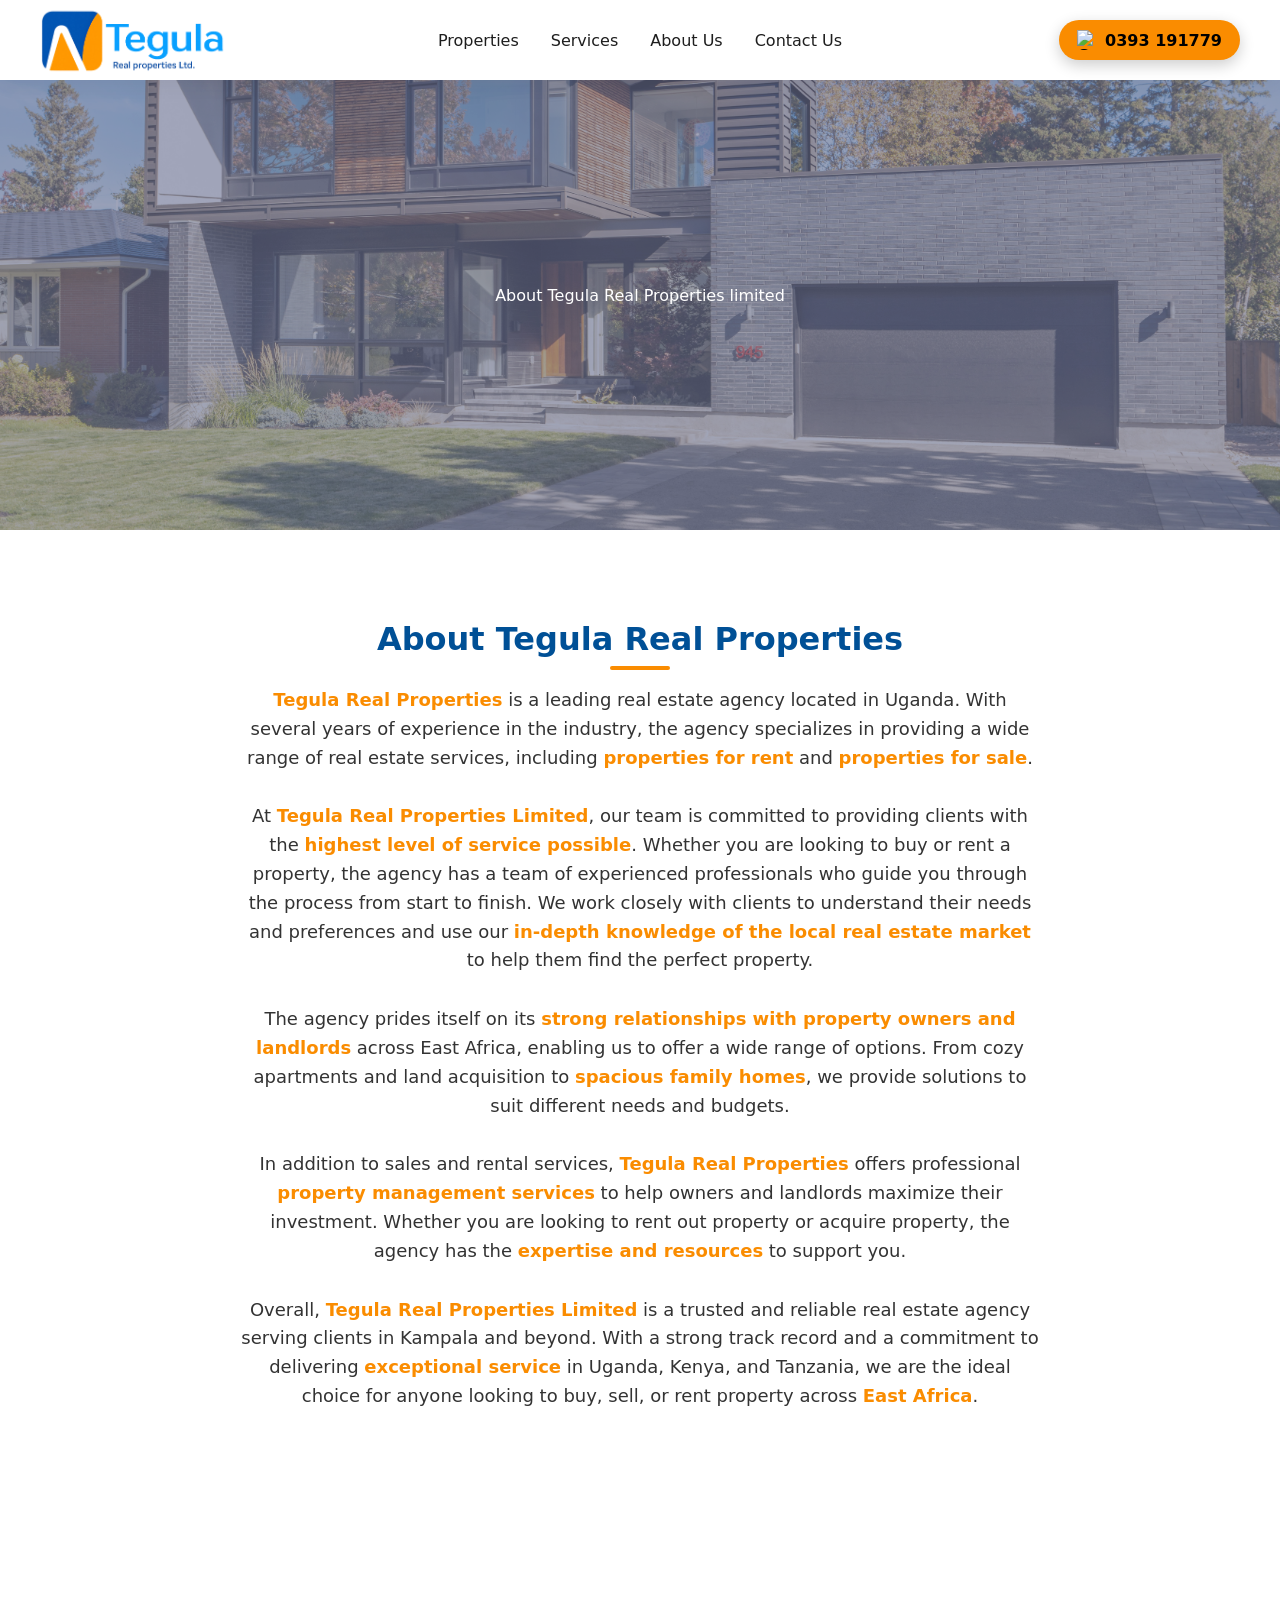
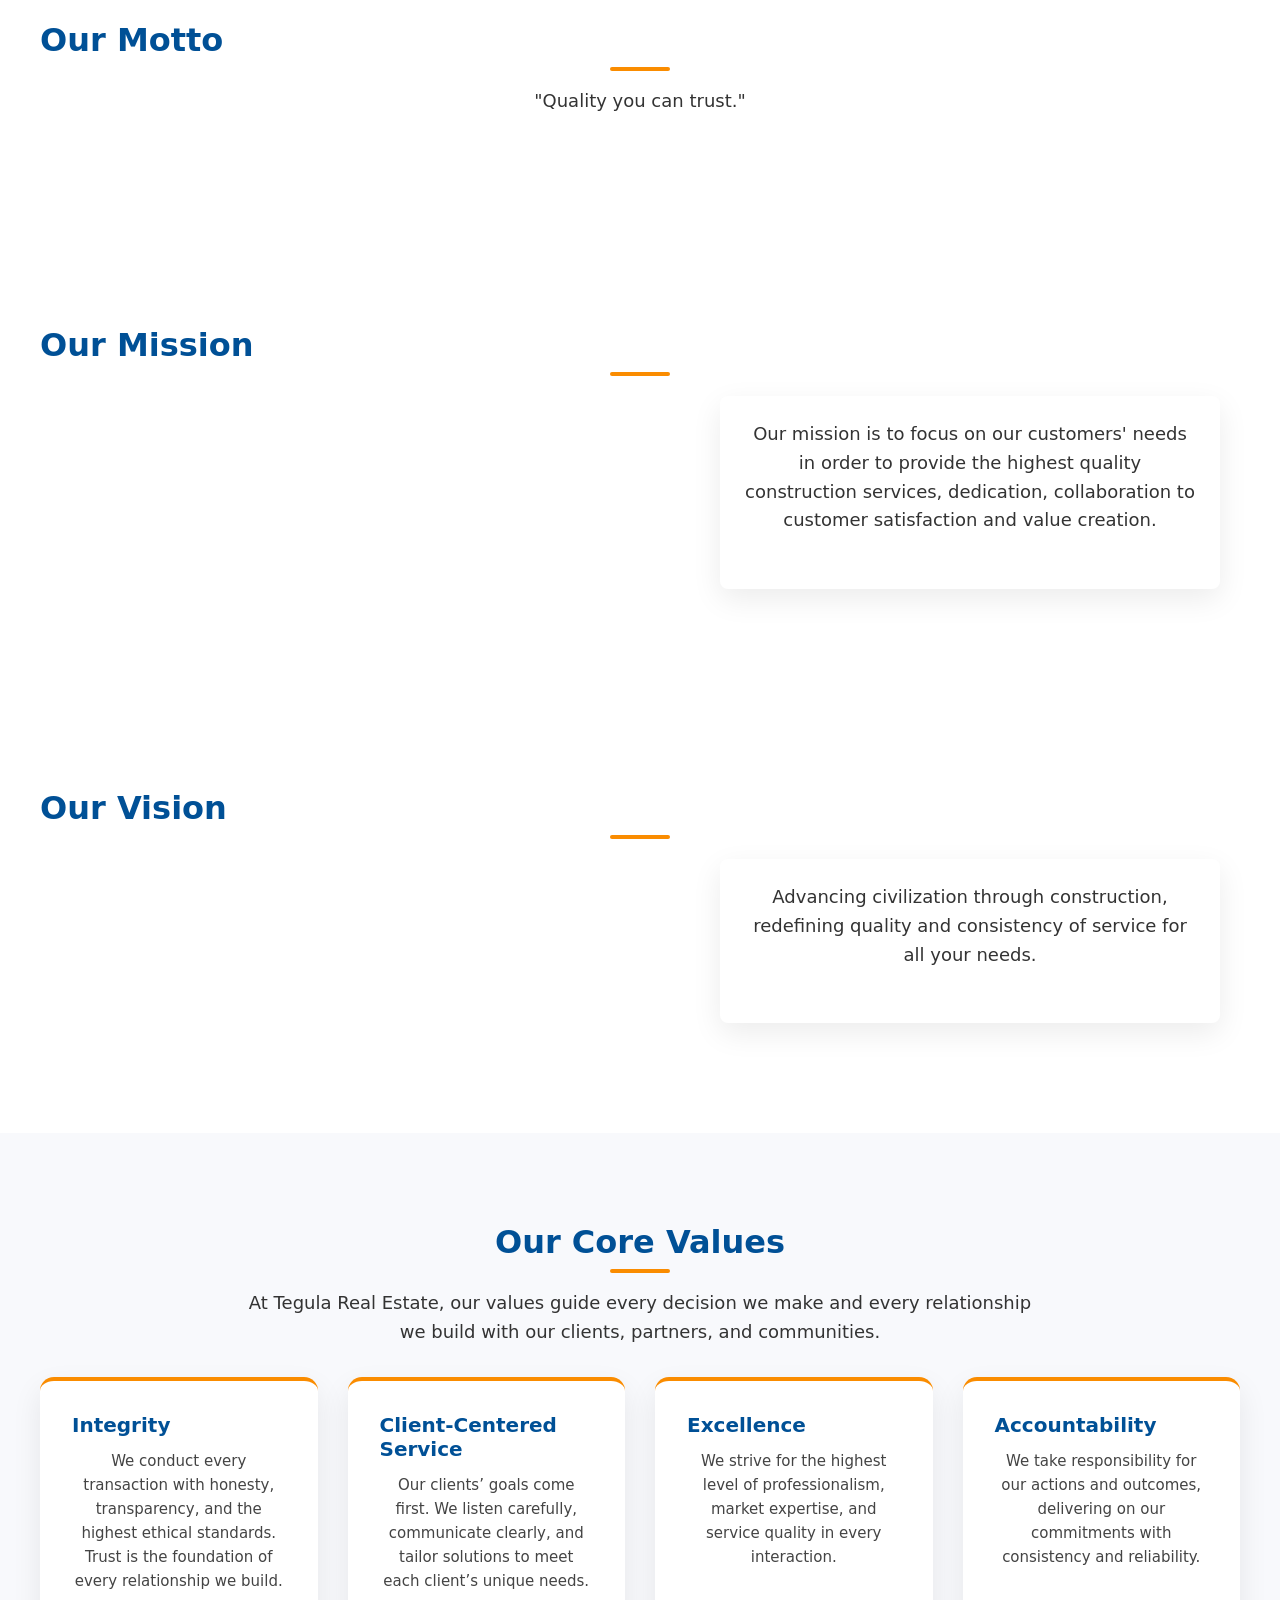
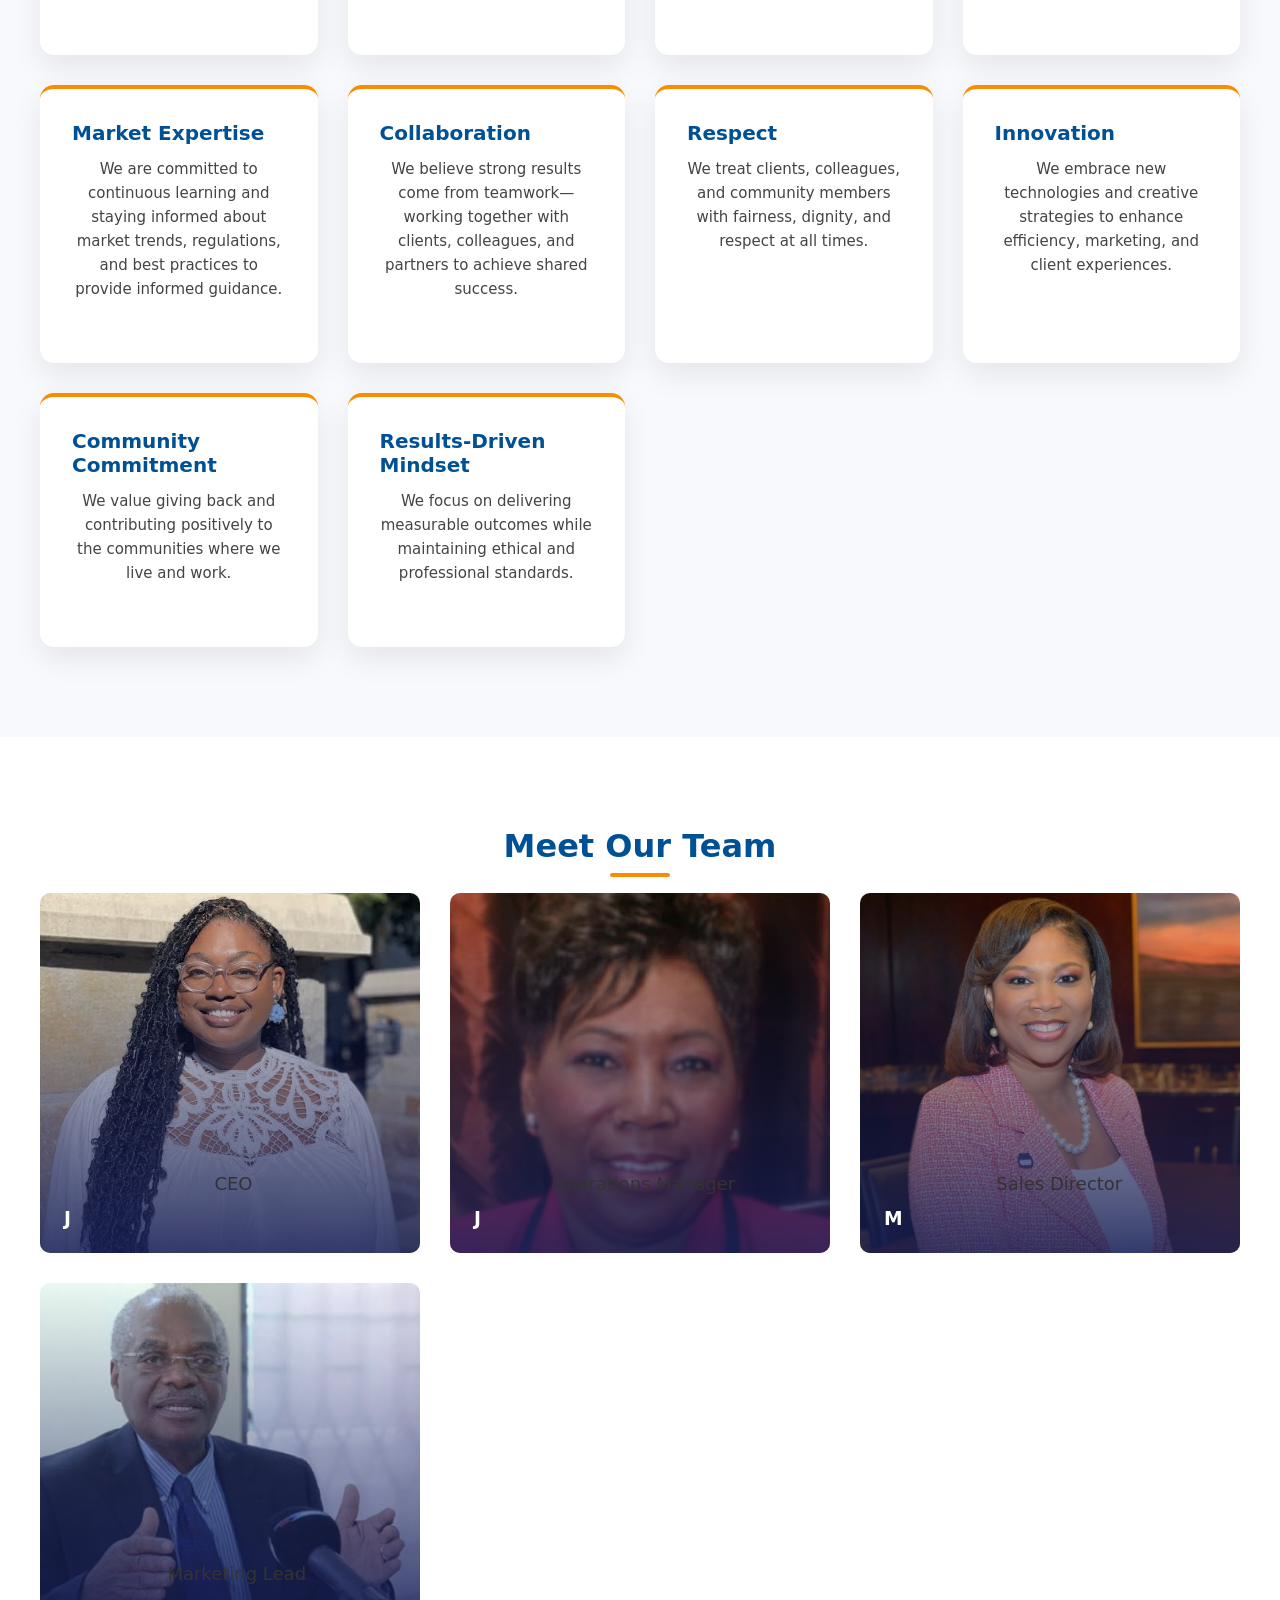
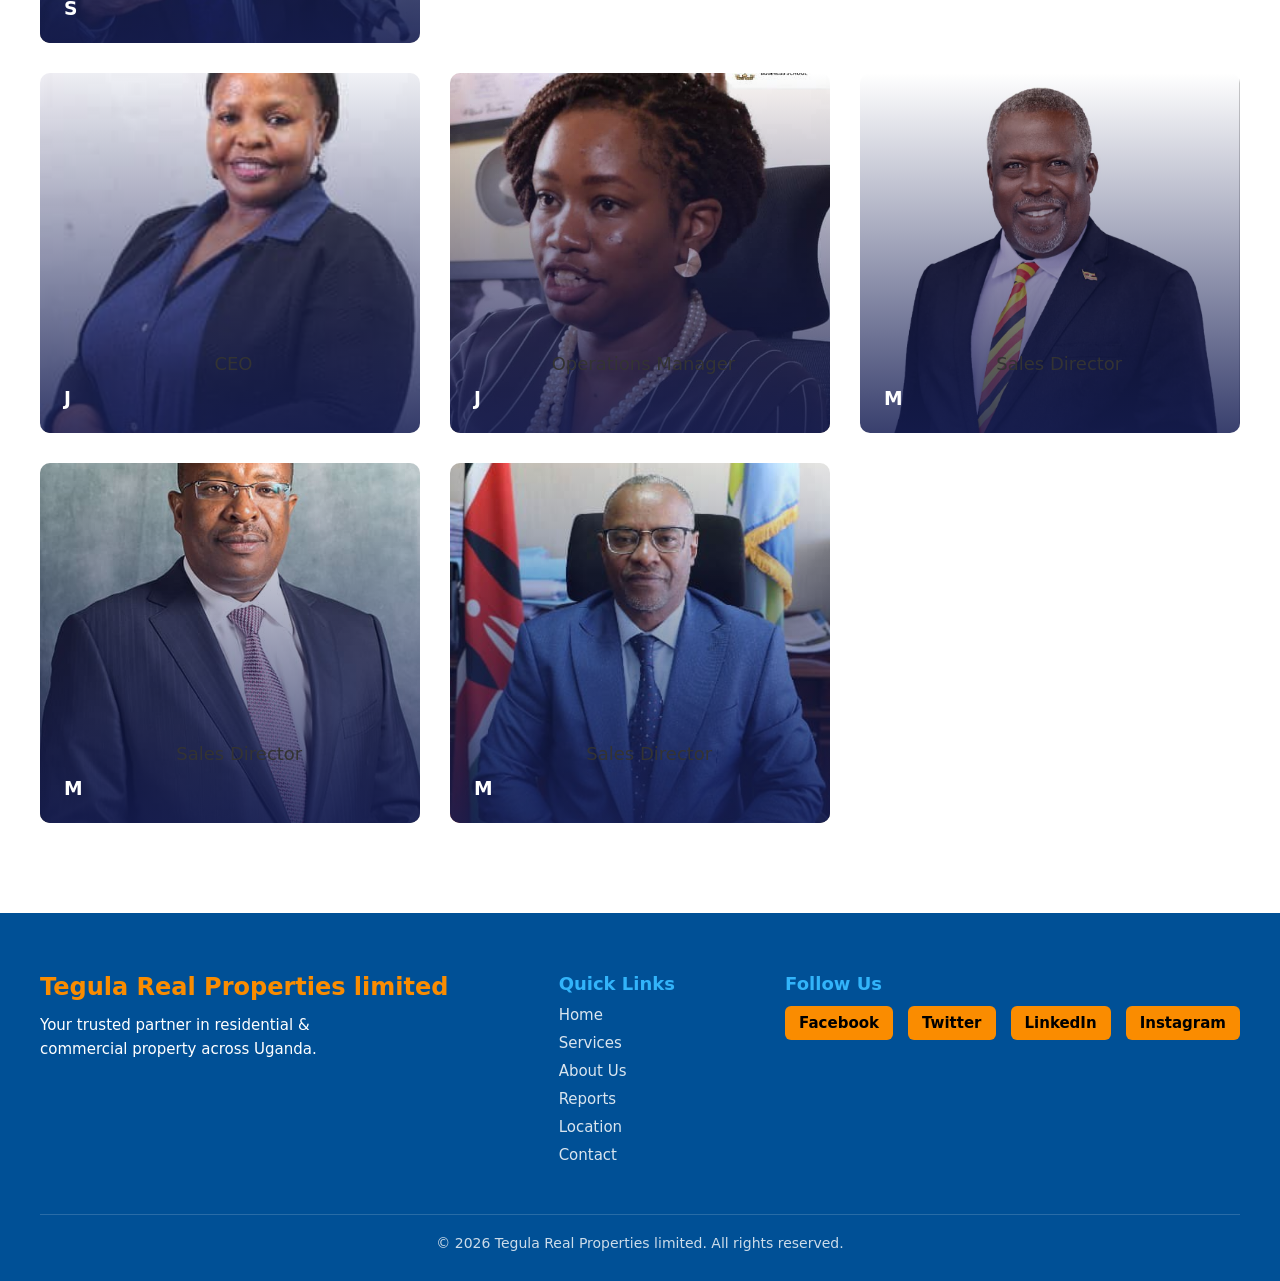
==== about.html @ 2f0d34b4 "commit" ====
<!DOCTYPE html>
<html lang="en">
<head>
  <meta charset="UTF-8" />
  <meta name="viewport" content="width=device-width, initial-scale=1.0" />
  <title>About Us -  Tegula Real Properties limited</title>
  <link rel="stylesheet" href="css/style.css" />
</head>
<body>
  <!-- Header -->
  <header class="header">
   <div class="nav">
  <div class="logo">
  <a href="/">
    <img src="images/logo (1).png" alt="Tegula Real Estate Logo">
  </a>
</div>

  <ul class="menu" id="menu">
    <li class="has-mega">
      <a href="#">Properties</a>
      <div class="mega">
        <div>
          <h4>Residential</h4>
          <a href="#">Buy Home</a>
          <a href="#">Rent Home</a>
          <a href="#">Land for Sales</a>
          <a href="#">New Developments</a>
        </div>
        <div>
          <h4>Commercial</h4>
          <a href="#">Offices</a>
          <a href="#">Retail</a>
          <a href="#">Industrial</a>
        </div>
      </div>
    </li>
    <li><a href="services.html">Services</a></li>
    <li><a href="about.html">About Us</a></li>
    <li><a href="contact.html">Contact Us</a></li>
  </ul>

  <!-- Contact Button -->
  <a href="#"  class="contact-btn">
    <img src="https://img.icons8.com/ios-filled/24/ffffff/phone.png" alt="Call Icon" />
   0393 191779
  </a>
  

  <!-- Hamburger for mobile -->
  <button class="hamburger" id="hamburger">
    <span></span><span></span><span></span>
  </button>
</div>


  </header>

  <!-- Hero Section -->
  

  <section class="hero about-hero">
  <div class="hero-content">
    <h1></h1>About  Tegula Real Properties limited</h1>
    <p>Your trusted partner in Residential & Commercial properties across Uganda.</p>
  </div>
</section>

<section class="section about-section">
  <div class="container">
    <h2 class="center">About Tegula Real Properties</h2>

    <p class="about-text">
      <span class="highlight">Tegula Real Properties</span> is a leading real
      estate agency located in Uganda. With several years of experience in the
      industry, the agency specializes in providing a wide range of real estate
      services, including <span class="highlight">properties for rent</span> and
      <span class="highlight">properties for sale</span>.
    </p>

    <p class="about-text">
      At <span class="highlight">Tegula Real Properties Limited</span>, our team is
      committed to providing clients with the
      <span class="highlight">highest level of service possible</span>. Whether
      you are looking to buy or rent a property, the agency has a team of
      experienced professionals who guide you through the process from start to
      finish. We work closely with clients to understand their needs and
      preferences and use our
      <span class="highlight">in-depth knowledge of the local real estate market</span>
      to help them find the perfect property.
    </p>

    <p class="about-text">
      The agency prides itself on its
      <span class="highlight">strong relationships with property owners and landlords</span>
      across East Africa, enabling us to offer a wide range of options. From
      cozy apartments and land acquisition to
      <span class="highlight">spacious family homes</span>, we provide solutions
      to suit different needs and budgets.
    </p>

    <p class="about-text">
      In addition to sales and rental services,
      <span class="highlight">Tegula Real Properties</span> offers professional
      <span class="highlight">property management services</span> to help owners
      and landlords maximize their investment. Whether you are looking to rent
      out property or acquire property, the agency has the
      <span class="highlight">expertise and resources</span> to support you.
    </p>

    <p class="about-text">
      Overall, <span class="highlight">Tegula Real Properties Limited</span> is a
      trusted and reliable real estate agency serving clients in Kampala and
      beyond. With a strong track record and a commitment to delivering
      <span class="highlight">exceptional service</span> in Uganda, Kenya, and
      Tanzania, we are the ideal choice for anyone looking to buy, sell, or rent
      property across <span class="highlight">East Africa</span>.
    </p>
  </div>
</section>


  <section class="section fade-slide">
  <h2>Our Motto</h2>
  <p>"Quality you can trust."</p>
</section>

<section class="section fade-slide">
  <h2>Our Mission</h2>
  <div class="card">
    <p>Our mission is to focus on our customers' needs in order to provide the highest quality construction
      services, dedication, collaboration to customer satisfaction and value creation.
    </p>
  </div>
</section>

<section class="section fade-slide">
  <h2>Our Vision</h2>
  <div class="card">
    <p>Advancing civilization through construction, redefining quality and consistency of service for all
      your needs.
    </p>
  </div>
</section>

<section class="section values-section">
  <div class="container">
    <h2 class="center">Our Core Values</h2>
    <p class="center values-intro">
      At Tegula Real Estate, our values guide every decision we make and every
      relationship we build with our clients, partners, and communities.
    </p>

    <div class="values-grid">
      <div class="value-card">
        <h3>Integrity</h3>
        <p>
          We conduct every transaction with honesty, transparency, and the
          highest ethical standards. Trust is the foundation of every
          relationship we build.
        </p>
      </div>

      <div class="value-card">
        <h3>Client-Centered Service</h3>
        <p>
          Our clients’ goals come first. We listen carefully, communicate
          clearly, and tailor solutions to meet each client’s unique needs.
        </p>
      </div>

      <div class="value-card">
        <h3>Excellence</h3>
        <p>
          We strive for the highest level of professionalism, market expertise,
          and service quality in every interaction.
        </p>
      </div>

      <div class="value-card">
        <h3>Accountability</h3>
        <p>
          We take responsibility for our actions and outcomes, delivering on our
          commitments with consistency and reliability.
        </p>
      </div>

      <div class="value-card">
        <h3>Market Expertise</h3>
        <p>
          We are committed to continuous learning and staying informed about
          market trends, regulations, and best practices to provide informed
          guidance.
        </p>
      </div>

      <div class="value-card">
        <h3>Collaboration</h3>
        <p>
          We believe strong results come from teamwork—working together with
          clients, colleagues, and partners to achieve shared success.
        </p>
      </div>

      <div class="value-card">
        <h3>Respect</h3>
        <p>
          We treat clients, colleagues, and community members with fairness,
          dignity, and respect at all times.
        </p>
      </div>

      <div class="value-card">
        <h3>Innovation</h3>
        <p>
          We embrace new technologies and creative strategies to enhance
          efficiency, marketing, and client experiences.
        </p>
      </div>

      <div class="value-card">
        <h3>Community Commitment</h3>
        <p>
          We value giving back and contributing positively to the communities
          where we live and work.
        </p>
      </div>

      <div class="value-card">
        <h3>Results-Driven Mindset</h3>
        <p>
          We focus on delivering measurable outcomes while maintaining ethical
          and professional standards.
        </p>
      </div>
    </div>
  </div>
</section>



  <!-- Team Gallery -->
  <section class="section reveal">
    <h2 class="center">Meet Our Team</h2>
    <div class="tiles">
      <div class="tile">
        <img src="images/1000095592.jpg" alt="John Doe">
        <div class="overlay"><h3>J</h3><p>CEO</p></div>
      </div>
      <div class="tile">
        <img src="images/1000095596.jpg" alt="Jane Smith">
        <div class="overlay"><h3>J</h3><p>Operations Manager</p></div>
      </div>
      <div class="tile">
    <img src="images/1000095600.jpg" alt="Jane Smith">
        <div class="overlay"><h3>M</h3><p>Sales Director</p></div>
      </div>
      <div class="tile">
        <img src="images/1000095605.jpg" alt="S">
        <div class="overlay"><h3>S</h3><p>Marketing Lead</p></div>
      </div>
    </div>
   
    <div class="tiles" style="margin-top: 30px;">
      <div class="tile">
        <img src="images/1000095607.jpg" alt="John Doe">
        <div class="overlay"><h3>J</h3><p>CEO</p></div>
      </div>
      <div class="tile">
        <img src="images/1000095613.jpg" alt="Jane Smith">
        <div class="overlay"><h3>J</h3><p>Operations Manager</p></div>
      </div>
      <div class="tile">
    <img src="images/1000095616.jpg" alt="Jane Smith">
        <div class="overlay"><h3>M</h3><p>Sales Director</p></div>
      </div>
      <div class="tile">
        <img src="images/1000095631.jpg" alt="S">
        <div class="overlay"><h3>M</h3><p>Sales Director</p></div>
      </div>
      <div class="tile">
        <img src="images/1000095602.jpg" alt="S">
        <div class="overlay"><h3>M</h3><p>Sales Director</p></div>
      </div>
    </div> 

  </section>

   
    
  


  <!-- Footer -->
  <!-- Footer -->
  <footer id="contact">
  <div class="footer-container">
    <!-- About / Company Info -->
    <div class="footer-about">
      <h3> Tegula Real Properties limited</h3>
      <p>Your trusted partner in residential & commercial property across Uganda.</p>
    </div>

    <!-- Quick Links -->
    <div class="footer-links">
      <h4>Quick Links</h4>
      <ul>
        <li><a href="#hero">Home</a></li>
        <li><a href="#services">Services</a></li>
        <li><a href="#about">About Us</a></li>
        <li><a href="#reports">Reports</a></li>
        <li><a href="#location">Location</a></li>
        <li><a href="#contact">Contact</a></li>
      </ul>
    </div>

    <!-- Social Media -->
    <div class="footer-social">
      <h4>Follow Us</h4>
      <div class="social-icons">
        <a href="#" target="_blank">Facebook</a>
        <a href="#" target="_blank">Twitter</a>
        <a href="#" target="_blank">LinkedIn</a>
        <a href="#" target="_blank">Instagram</a>
      </div>
    </div>
  </div>

  <div class="footer-bottom">
    <p>© 2026  Tegula Real Properties limited. All rights reserved.</p>
  </div>
</footer>
<script src="js/script.js"></script>
<script src="js/js.js"></script>
</body>
</html>
---- css/style.css ----
:root{
  --primary:#005096;
  --accent:#FA8C00;
  --light:#ffffff;
  --muted:#eef6fd;
  --text:#1e1e1e;
  --sky:#32B4FA;
}

*{margin:0;padding:0;box-sizing:border-box}
body{
  font-family:Poppins,system-ui,sans-serif;
  color:var(--text);
  background:#fff;
}
a{text-decoration:none;color:inherit}
img{display:block;max-width:100%}

.container{max-width:1200px;margin:auto}

h2{
  color: #FA8C00;
}

/* Top Bar */
.top-bar{
  background:var(--primary);
  color:#fff;
  font-size:13px
}
.top-bar .container{
  display:flex;justify-content:flex-end;gap:20px;padding:8px 40px
}

/* Header */
.header{
  position:sticky;top:0;background:#fff;z-index:50;
  box-shadow:0 4px 20px rgba(0,0,0,.05)
}


/* Header Navigation */
.nav {
  height: 80px;                 /* ← CONTROL NAV HEIGHT HERE */
  display: flex;
  align-items: center;
  justify-content: space-between;
  padding: 0 40px;   
}

.logo,
.logo a,
.logo img {
  margin: 0;
  padding: 0;
  line-height: 0;
}

.logo {
  height: 100%;
  display: flex;
  align-items: center;
}

.logo img {
  max-height: 70px;             /* MUST be smaller than nav height */
  width: auto;
  object-fit: contain;
  display: block;
}



/* Center the menu items */
.menu {
  position: absolute;
  left: 50%;
  transform: translateX(-50%);
  display: flex;
  gap: 28px;
  list-style: none;
}

/* Menu Hover Effect */
.menu li a {
  position: relative;
  transition: color 0.3s ease;
}

.menu li a:hover {
  color: var(--accent); /* Orange color #F16D34 */
}

.menu li a::after {
  content: "";
  position: absolute;
  left: 0;
  bottom: -4px; /* slightly below the text */
  width: 0;
  height: 3px;
  background: var(--accent);
  transition: width 0.3s ease;
}

.menu li a:hover::after {
  width: 100%;
}


/* About Us Hero */
.hero.about-hero {
  height:50vh; /* smaller height */
  display:flex;
  align-items:center;
  justify-content:center;
  position:relative;
  text-align:center;
  color:#fff;
  padding:0 20px;
}

.hero.about-hero::before {
  content:"";
  position:absolute; inset:0;
  background:url('/images/hero2.jpg') center/cover no-repeat;
  opacity:0.6; /* lighter overlay */
}

.hero.about-hero::after {
  content:"";
  position:absolute; inset:0;
  background:rgba(22,30,84,0.4); /* subtle overlay using your primary color */
}

.hero.about-hero .hero-content {
  position:relative;
  z-index:2;
}

.about-hero ~ .section {
  opacity:1 !important;
  transform:none !important;
}

.tiles .tile .overlay {
  background: linear-gradient(180deg, transparent, rgba(22,30,84,0.85));
}

/* Section Animations */
.fade-slide {
  opacity: 0;
  transform: translateY(40px);
  transition: all 1s ease-out;
}

.fade-slide.visible {
  opacity: 1;
  transform: translateY(0);
}

.section h2 {
  color: var(--primary);
  font-size: 32px;
  margin-bottom: 16px;
  position: relative;
}

.section h2::after {
  content: '';
  width: 60px;
  height: 4px;
  background: var(--accent);
  display: block;
  margin: 8px auto 0;
  border-radius: 2px;
}

.section p {
  font-size: 18px;
  line-height: 1.6;
  color: #333;
  max-width: 800px;
  margin: 0 auto 30px;
  text-align: center;
}

/* Cards for Mission / Vision */
.card {
  background: var(--light);
  padding: 24px;
  border-radius: 12px;
  box-shadow: 0 10px 30px rgba(0,0,0,.08);
  transition: all 0.3s ease;
  margin: 20px auto;
  max-width: 500px;
}

.card:hover {
  transform: translateY(-8px) scale(1.02);
  box-shadow: 0 15px 35px rgba(0,0,0,.12);
}

/* About Tegula Section */
#about-tegula p {
  font-size: 18px;
  line-height: 1.8;
  color: #333;
  max-width: 900px;
  margin: 0 auto;
  text-align: center;
}
#about-tegula h2 {
  color: var(--primary);
  font-size: 34px;
  margin-bottom: 20px;
  position: relative;
}
#about-tegula h2::after {
  content: '';
  width: 80px;
  height: 4px;
  background: var(--accent);
  display: block;
  margin: 10px auto 0;
  border-radius: 2px;
}
.about-text {
  max-width: 900px;
  margin: 0 auto 24px;
  font-size: 16px;
  line-height: 1.8;
  color: #333;
}

.highlight {
  color: var(--accent); /* #F16D34 */
  font-weight: 600;
}



/* Scroll reveal for JS */
@media (prefers-reduced-motion: no-preference) {
  .fade-slide { will-change: opacity, transform; }
}




/* Contact Button */
.contact-btn {
  display: flex;
  align-items: center;
  gap: 8px;
  background: var(--accent);
  color: #000;
  font-weight: 600;
  padding: 10px 18px;
  border-radius: 30px;
  text-decoration: none;
  box-shadow: 0 5px 15px rgba(0,0,0,.2);
  transition: transform .3s, box-shadow .3s;
}

.contact-btn img {
  width: 20px;
  height: 20px;
}

.contact-btn:hover {
  transform: translateY(-2px);
  box-shadow: 0 8px 20px rgba(0,0,0,.3);
}

/* Desktop alignment */
.nav {
  display: flex;
  align-items: center;
  justify-content: space-between;
  position: relative;
}

/* Keep menu centered */
.menu {
  position: absolute;
  left: 50%;
  transform: translateX(-50%);
  display: flex;
  gap: 28px;
  list-style: none;
}

/* Mobile adjustments */
@media(max-width:900px){
  .contact-btn {
    display: none; /* hide on mobile if necessary */
  }
}

/* Floating WhatsApp Button */
.whatsapp-float {
  position: fixed;
  bottom: 20px;
  right: 20px;
  width: 60px;
  height: 60px;
  background: #25D366; /* WhatsApp green */
  border-radius: 50%;
  display: flex;
  align-items: center;
  justify-content: center;
  box-shadow: 0 8px 20px rgba(0,0,0,0.3);
  z-index: 999;
  transition: transform 0.3s, box-shadow 0.3s;
}

.whatsapp-float img {
  width: 32px;
  height: 32px;
}

.whatsapp-float:hover {
  transform: translateY(-3px);
  box-shadow: 0 12px 25px rgba(0,0,0,0.4);
}

/* ================= CONTACT PAGE STYLES ================= */

/* Office Card */
.service-card {
  background: #fff;
  padding: 32px 28px;
  border-radius: 18px;
  box-shadow: 0 12px 30px rgba(0,0,0,0.08);
  transition: transform .3s ease, box-shadow .3s ease;
}

.service-card:hover {
  transform: translateY(-6px);
  box-shadow: 0 18px 40px rgba(0,0,0,0.12);
}

.service-card h3 {
  color: var(--primary);
  font-size: 22px;
  margin-bottom: 16px;
}

.service-card p {
  font-size: 15px;
  line-height: 1.7;
  color: #444;
}

.service-card p strong {
  color: var(--primary);
}

/* Contact Form */
.contact-form {
  margin-top: 10px;
}

.contact-form input,
.contact-form textarea {
  width: 100%;
  padding: 14px 16px;
  border-radius: 12px;
  border: 1px solid #ddd;
  font-family: inherit;
  font-size: 14px;
  outline: none;
  transition: border .25s ease, box-shadow .25s ease;
}

.contact-form input:focus,
.contact-form textarea:focus {
  border-color: var(--accent);
  box-shadow: 0 0 0 3px rgba(241,109,52,0.15);
}

.contact-form textarea {
  resize: vertical;
}

.contact-form button {
  background: linear-gradient(135deg, var(--accent), #ff8b5c);
  color: #000;
  border: none;
  padding: 14px 36px;
  border-radius: 40px;
  font-weight: 600;
  letter-spacing: .4px;
  cursor: pointer;
  transition: transform .25s ease, box-shadow .25s ease;
}

.contact-form button:hover {
  transform: translateY(-2px);
  box-shadow: 0 12px 25px rgba(0,0,0,.18);
}

/* VALUES SECTION */
/* VALUES SECTION */
.values-section {
  background: #f8f9fc;
  width: 100%;
}

.values-intro {
  max-width: 800px;
  margin: 0 auto 50px;
  font-size: 16px;
  color: #555;
}

/* Grid */
.values-grid {
  display: grid;
  grid-template-columns: repeat(auto-fit, minmax(260px, 1fr));
  gap: 30px;
}

/* Cards */
.value-card {
  background: #ffffff;
  padding: 32px;
  border-radius: 14px;
  box-shadow: 0 12px 30px rgba(0, 0, 0, 0.08);
  border-top: 4px solid var(--accent);
  opacity: 1;
  visibility: visible;
}

.value-card h3 {
  color: var(--primary);
  margin-bottom: 12px;
  font-size: 20px;
}

.value-card p {
  color: #444;
  font-size: 15px;
  line-height: 1.6;
}

/* Hover effect (professional, subtle) */
.value-card:hover {
  transform: translateY(-6px);
  transition: 0.3s ease;
}


/* Responsive */
@media (max-width: 768px) {
  .grid-3 {
    grid-template-columns: 1fr;
  }

  .service-card[style*="grid-column"] {
    grid-column: auto !important;
  }
}

/* Active Menu Link */
.menu a.active {
  color: var(--accent);
}

.menu a.active::after {
  content: "";
  position: absolute;
  left: 0;
  bottom: -4px;
  width: 100%;
  height: 3px;
  background: var(--accent);
}




.logo{font-weight:700;font-size:22px;color:var(--primary)}

.menu{display:flex;gap:28px;list-style:none}
.menu li{position:relative}
.menu a{font-weight:500;padding:8px 2px;display:block}



/* Mega Menu */
.mega{
  position:absolute;left:0;top:100%;
  width:600px;background:var(--primary);color:#fff;
  padding:30px;display:grid;grid-template-columns:1fr 1fr;gap:30px;
  opacity:0;transform:translateY(10px);
  pointer-events:none;transition:.3s
}
.has-mega:hover .mega{
  opacity:1;transform:translateY(0);pointer-events:auto
}
.mega h4{margin-bottom:10px;color:var(--accent)}
.mega a{display:block;margin:6px 0;font-size:14px;color:#fff;opacity:.9}

/* Hero */
.hero-carousel {
  position: relative;
  height: 80vh;
  overflow: hidden;
}

.carousel-slides {
  position: relative;
  width: 100%;
  height: 100%;
}

.hero-slide {
  position: absolute;
  inset: 0;
  background-size: cover;
  background-position: center;
  opacity: 0;
  transform: scale(1.05);
  transition: opacity 1s ease, transform 1s ease;
  display: flex;
  justify-content: center;
  align-items: center;
}

.hero-slide.active {
  opacity: 1;
  transform: scale(1);
}

.hero-slide::after {
  content: "";
  position: absolute;
  inset: 0;
  background: linear-gradient(180deg, rgba(0,0,0,.35), rgba(0,0,0,.65));
}
/* Hero Text Animation */
.hero-content h1,
.hero-content p {
  opacity: 0;
  transform: translateY(40px);
  transition: all 1s ease;
}

/* When slide is active, show text */
.hero-slide.active .hero-content h1 {
  opacity: 1;
  transform: translateY(0);
  color: var(--accent); /* Accent color for headings */
}

.hero-slide.active .hero-content p {
  opacity: 1;
  transform: translateY(0);
  color: var(--sky); /* Sky color for paragraph */
}

/* Optionally add delay to paragraph for stagger effect */
.hero-slide.active .hero-content p {
  transition-delay: 0.3s;
}

/* Search box fade in with text */
.hero-slide.active .search-box {
  opacity: 1;
  transform: translateY(0);
  transition: all 1s ease 0.6s;
}

.search-box {
  opacity: 0;
  transform: translateY(20px);
}


.hero-controls {
  position: absolute;
  width: 100%;
  top: 50%;
  transform: translateY(-50%);
  display: flex;
  justify-content: space-between;
  padding: 0 40px;
  z-index: 10;
}

.hero-controls button {
  background: transparent;
  border: none;
  color: #000;
  font-size: 32px;
  padding: 10px 16px;
  border-radius: 50%;
  cursor: pointer;
  opacity: 0.8;
  transition: opacity 0.3s;
}

.hero-controls button:hover {
  opacity: 1;
}

@media (max-width: 900px) {
  .hero-content h1 { font-size: 34px; }
  .hero-content p { font-size: 16px; }
  .hero-controls { padding: 0 20px; }
}


/* Search */
.search-box{
  background:#fff;box-shadow:0 30px 60px rgba(0,0,0,.15);
  border-radius:6px;margin-top:30px;
  display:flex;overflow:hidden;max-width:720px;width:100%
}
.search-box input{
  flex:1;padding:16px;border:none;outline:none;font-size:15px
}
.search-box button{
  padding:0 28px;border:none;background:var(--accent);
  color:#000;font-weight:600;cursor:pointer
}

/* Sections */
.section{padding:90px 40px}
.muted{background:var(--muted)}
.center{text-align:center;margin-bottom:30px}

/* Call to Action Button */
.cta-container {
  text-align: center;
  margin-top: 40px;
}

.cta-button {
  display: inline-block;
  padding: 16px 36px;
  background: var(--accent); /* F16D34 */
  color: #000;
  font-weight: 600;
  font-size: 18px;
  border-radius: 30px;
  box-shadow: 0 10px 20px rgba(0,0,0,0.15);
  transition: all 0.3s ease;
  text-decoration: none;
}

.cta-button:hover {
  transform: translateY(-3px);
  box-shadow: 0 15px 25px rgba(0,0,0,0.2);
}


/* Tiles */
.tiles{
  display:grid;grid-template-columns:repeat(auto-fit,minmax(280px,1fr));
  gap:30px
}
.tile{position:relative;overflow:hidden;border-radius:10px;cursor:pointer}
.tile img{width:100%;height:360px;object-fit:cover;transition:.6s}
.tile:hover img{transform:scale(1.08)}
.tile .overlay{
  position:absolute;inset:0;
  background:linear-gradient(180deg,transparent,rgba(22,30,84,.85));
  display:flex;align-items:flex-end;padding:24px;color:#fff
}

/* Grids */
.grid-4,.grid-3{display:grid;gap:24px}
.grid-4{grid-template-columns:repeat(auto-fit,minmax(220px,1fr))}
.grid-3{grid-template-columns:repeat(auto-fit,minmax(260px,1fr))}

.service-card,.insight,.report{
  background:#fff;padding:30px;border-radius:10px;
  box-shadow:0 10px 30px rgba(0,0,0,.08);
  transition:.3s
}
.service-card:hover,.insight:hover,.report:hover{
  transform:translateY(-6px)
}

/* Carousel */
.carousel{overflow:hidden}
.track{display:flex;transition:transform .6s ease}
.card{
  min-width:320px;margin-right:20px;background:#fff;border-radius:8px;
  box-shadow:0 10px 30px rgba(0,0,0,.08);overflow:hidden
}
.card img{height:200px;width:100%;object-fit:cover}
.card .info{padding:16px}
.controls{
  display:flex;justify-content:center;gap:10px;margin-top:20px
}
.controls button{
  width:42px;height:42px;border-radius:50%;
  border:none;background:var(--primary);color:#fff;cursor:pointer
}

/* Footer */
/* Footer */
footer {
  background: var(--primary); /* #161E54 */
  color: #fff;
  padding: 60px 40px 30px;
  font-size: 15px;
}

.footer-container {
  display: flex;
  flex-wrap: wrap;
  justify-content: space-between;
  max-width: 1200px;
  margin: auto;
  gap: 30px;
}

.footer-about h3 {
  font-size: 24px;
  color: var(--accent); /* #F16D34 */
  margin-bottom: 12px;
}

.footer-about p {
  max-width: 320px;
  line-height: 1.6;
}

.footer-links h4,
.footer-social h4 {
  font-size: 18px;
  color: var(--sky); /* #77BEF0 */
  margin-bottom: 12px;
}

.footer-links ul {
  list-style: none;
  padding: 0;
}

.footer-links li {
  margin-bottom: 10px;
}

.footer-links a {
  color: #fff;
  opacity: 0.85;
  transition: all 0.3s ease;
}

.footer-links a:hover {
  color: var(--accent);
  opacity: 1;
}

.footer-social .social-icons {
  display: flex;
  gap: 15px;
}

.footer-social a {
  background: var(--accent);
  color: #000;
  padding: 8px 14px;
  border-radius: 6px;
  font-weight: 600;
  text-decoration: none;
  transition: all 0.3s ease;
}

.footer-social a:hover {
  background: var(--sky);
  color: #000;
}

.footer-bottom {
  text-align: center;
  margin-top: 40px;
  border-top: 1px solid rgba(255,255,255,0.2);
  padding-top: 20px;
  font-size: 14px;
  opacity: 0.8;
}


/* Testimonials */
.testimonial-carousel {
  overflow: hidden;
  margin-top: 40px;
}

.testimonial-track {
  display: flex;
  transition: transform 0.5s ease;
  gap: 20px;
}

.testimonial-card {
  min-width: 300px;
  max-width: 400px;
  background: var(--primary);
  color: #fff;
  border-radius: 12px;
  padding: 30px;
  box-shadow: 0 10px 25px rgba(0,0,0,.1);
  flex-shrink: 0;
  text-align: center;
  position: relative;
}

.testimonial-card h4 {
  margin-top: 15px;
  font-weight: 600;
  color: var(--accent);
}

.testimonial-controls {
  display: flex;
  justify-content: center;
  gap: 10px;
  margin-top: 20px;
}

.testimonial-controls button {
  width: 42px;
  height: 42px;
  border-radius: 50%;
  border: none;
  background: var(--primary);
  color: #fff;
  cursor: pointer;
  font-size: 18px;
}

@media(max-width:900px){
  .testimonial-card {min-width: 260px;}
}


/* Mobile Footer */
@media(max-width:900px){
  .footer-container {
    flex-direction: column;
    align-items: center;
    text-align: center;
  }

  .footer-about p {
    max-width: 100%;
  }

  .footer-links ul {
    display: inline-block;
    padding: 0;
  }

  .footer-social .social-icons {
    justify-content: center;
  }
}


/* Reveal */
.reveal{opacity:0;transform:translateY(40px);transition:1s}
.reveal.visible{opacity:1;transform:none}

/* Mobile */
.hamburger{
  display:none;background:none;border:none;flex-direction:column;gap:6px
}
.hamburger span{
  width:26px;height:3px;background:var(--primary)
}

@media(max-width:900px){
  .menu{
    position:fixed;top:0;right:-100%;
    width:260px;height:100vh;background:#fff;
    flex-direction:column;padding:80px 20px;gap:20px;
    transition:.4s;box-shadow:-10px 0 30px rgba(0,0,0,.1)
  }
  .menu.open{right:0}
  .hamburger{display:flex}
  .mega{
    position:static;width:100%;opacity:1;transform:none;
    pointer-events:auto;background:var(--muted);color:var(--primary)
  }
  .hero h1{font-size:34px}
  .nav{padding:14px 20px}
  .section{padding:60px 20px}
}
@media(max-width:900px){
  .menu {
    position: fixed; /* still slides from right */
    top: 0;
    right: -100%;
    width: 260px;
    height: 100vh;
    flex-direction: column;
    padding: 80px 20px;
    gap: 20px;
    transition: .4s;
    box-shadow: -10px 0 30px rgba(0,0,0,.1);
    transform: none; /* remove centering on mobile */
  }
}
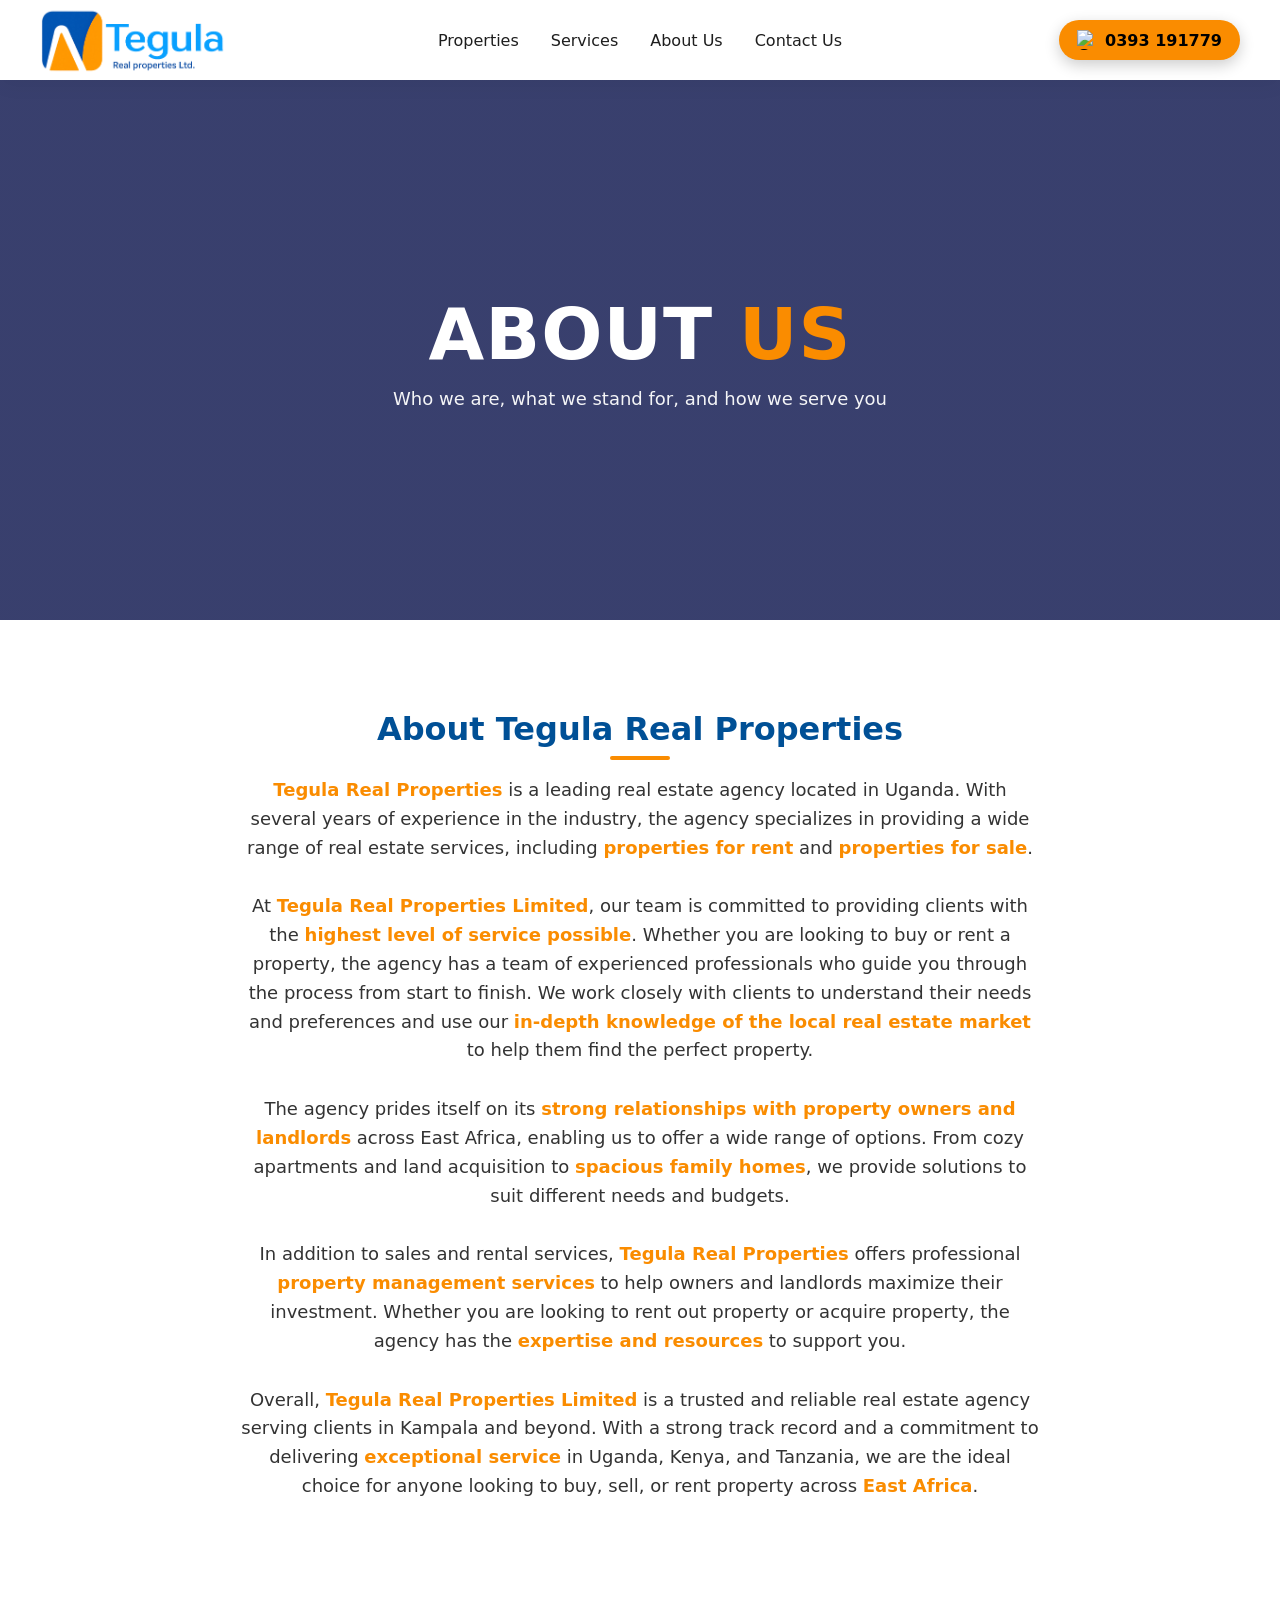
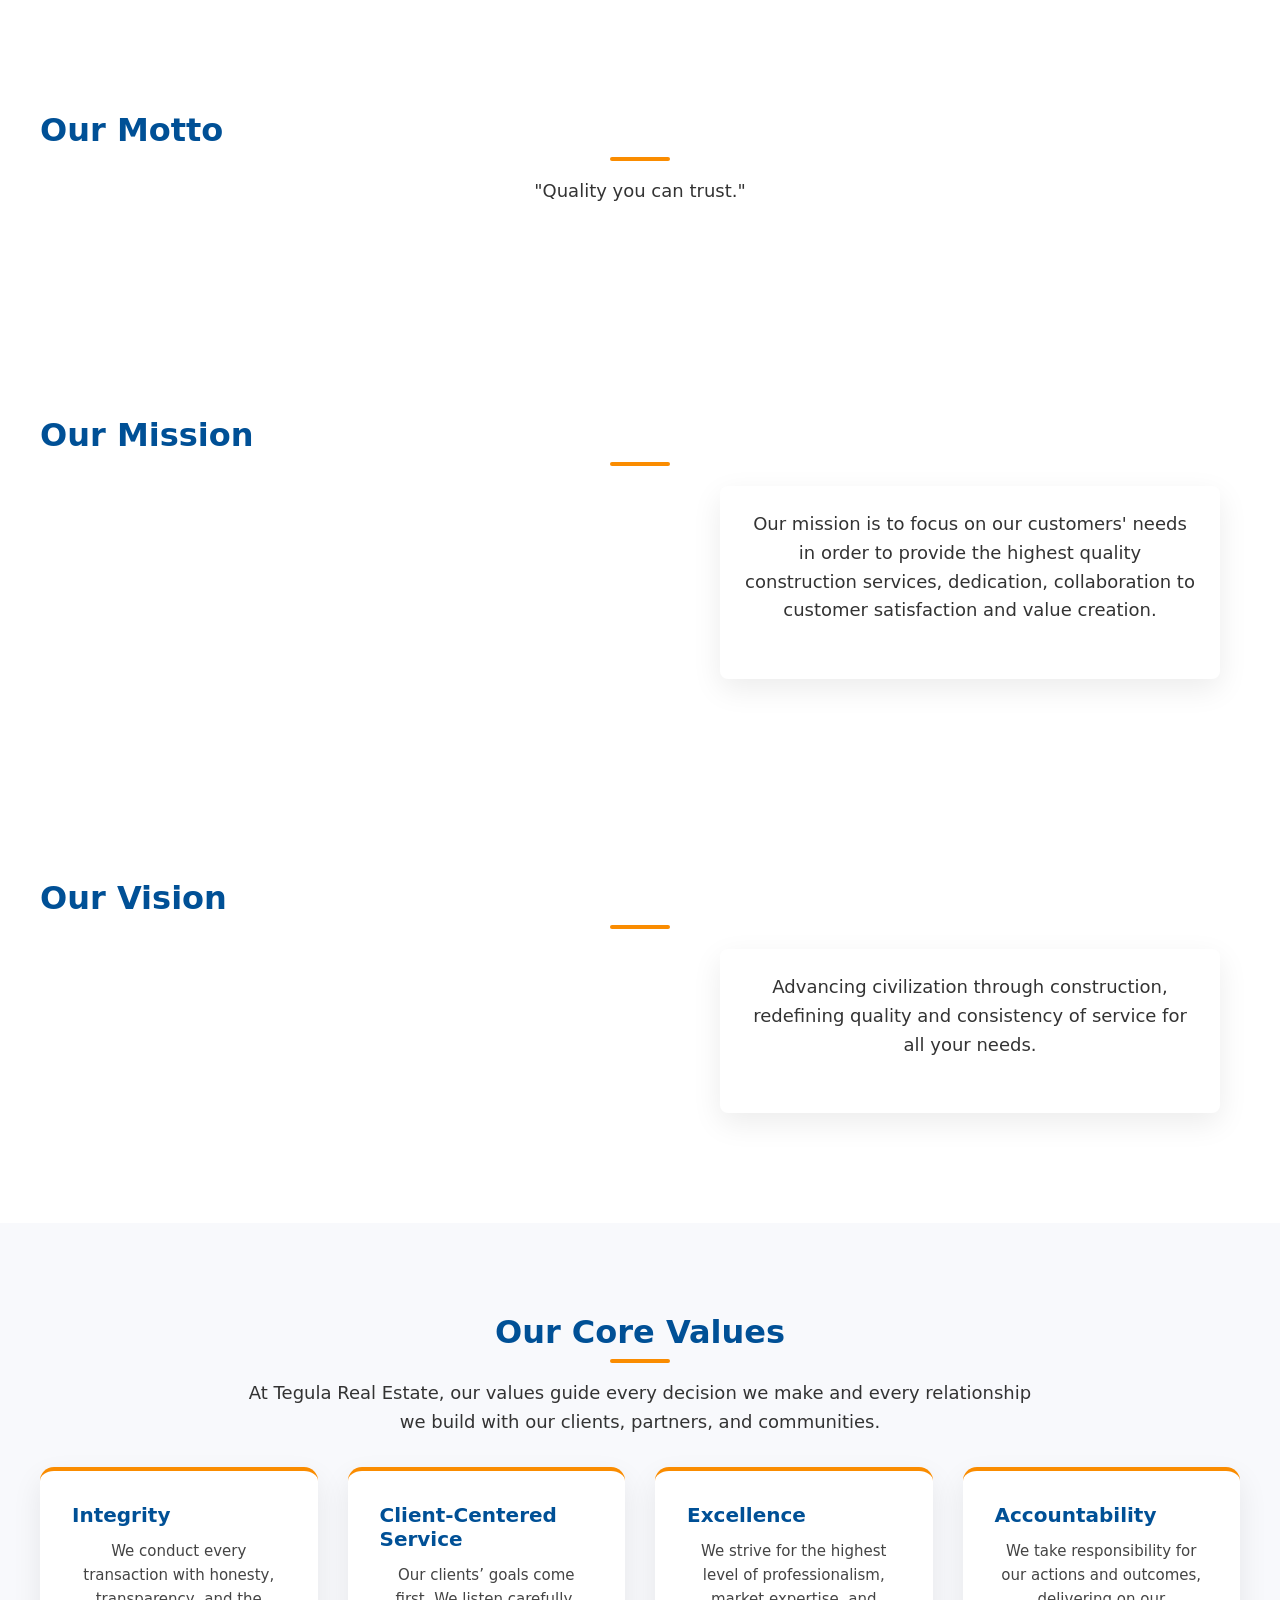
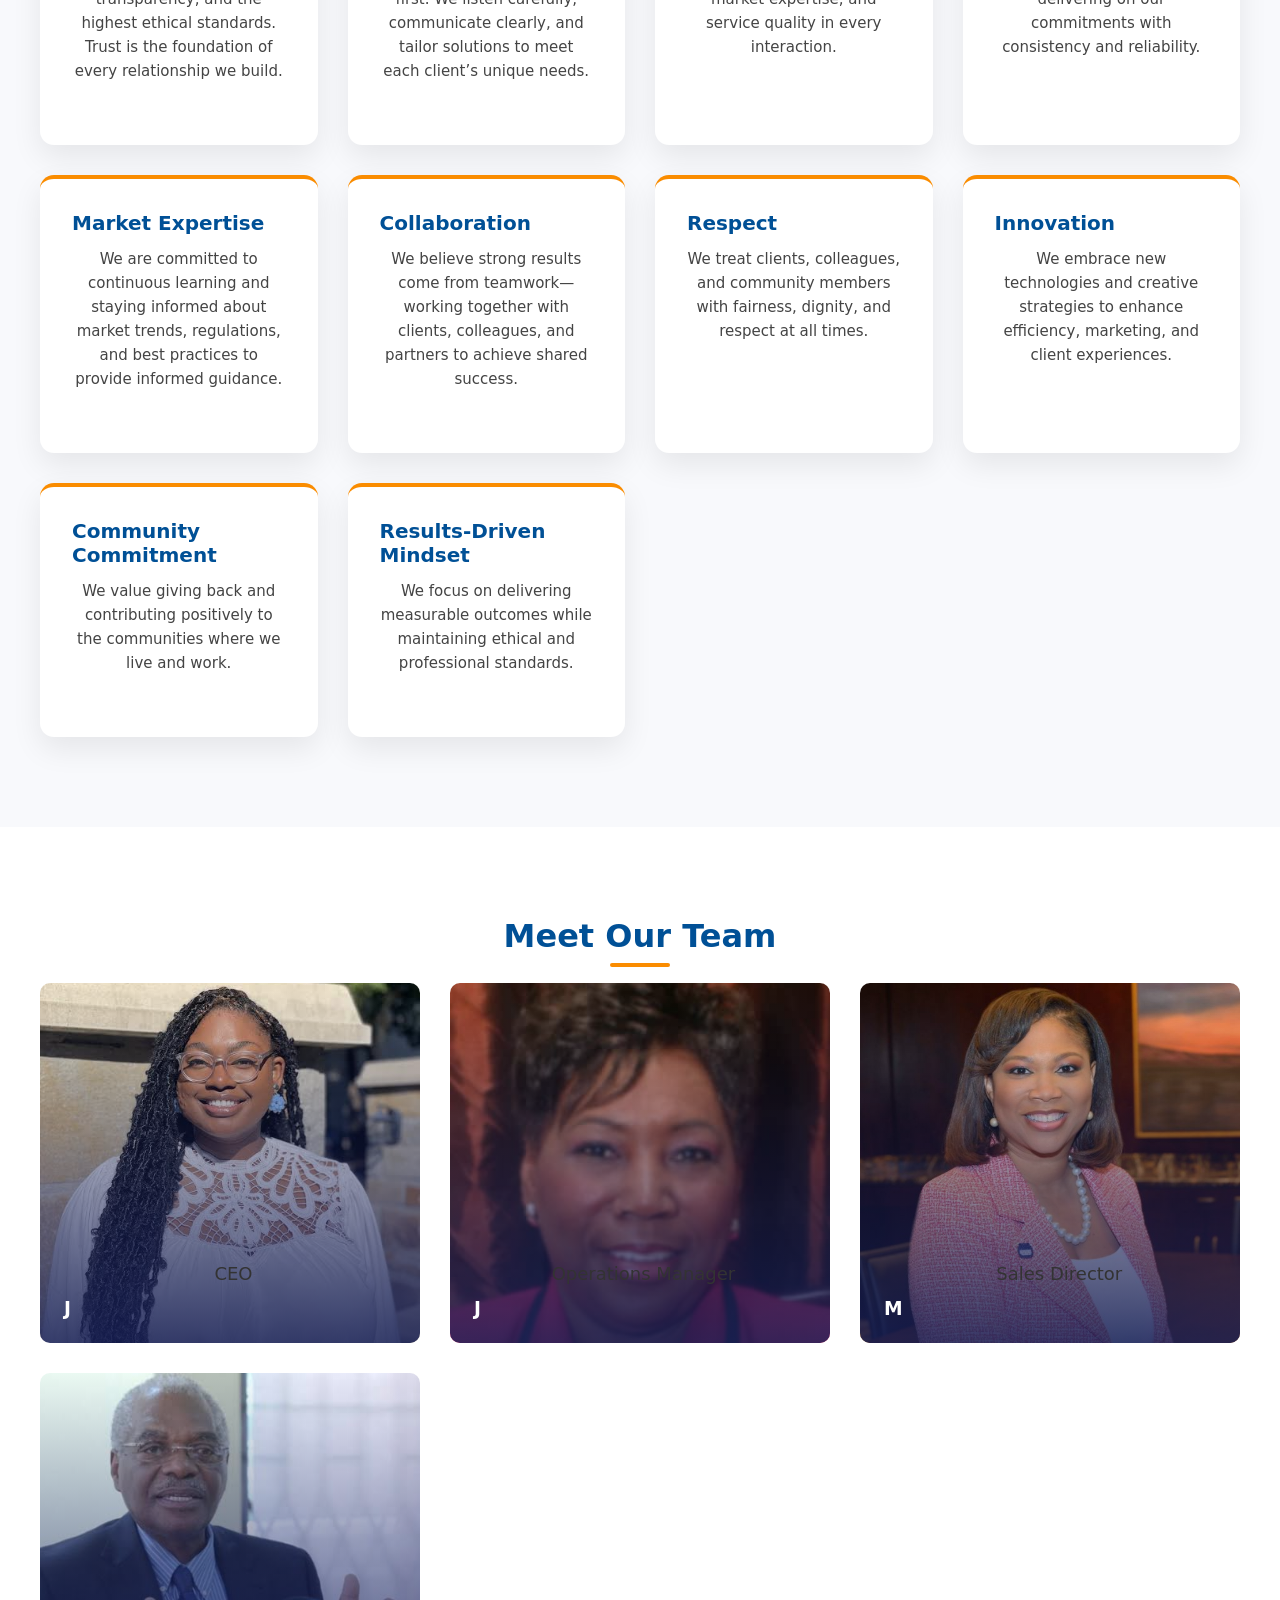
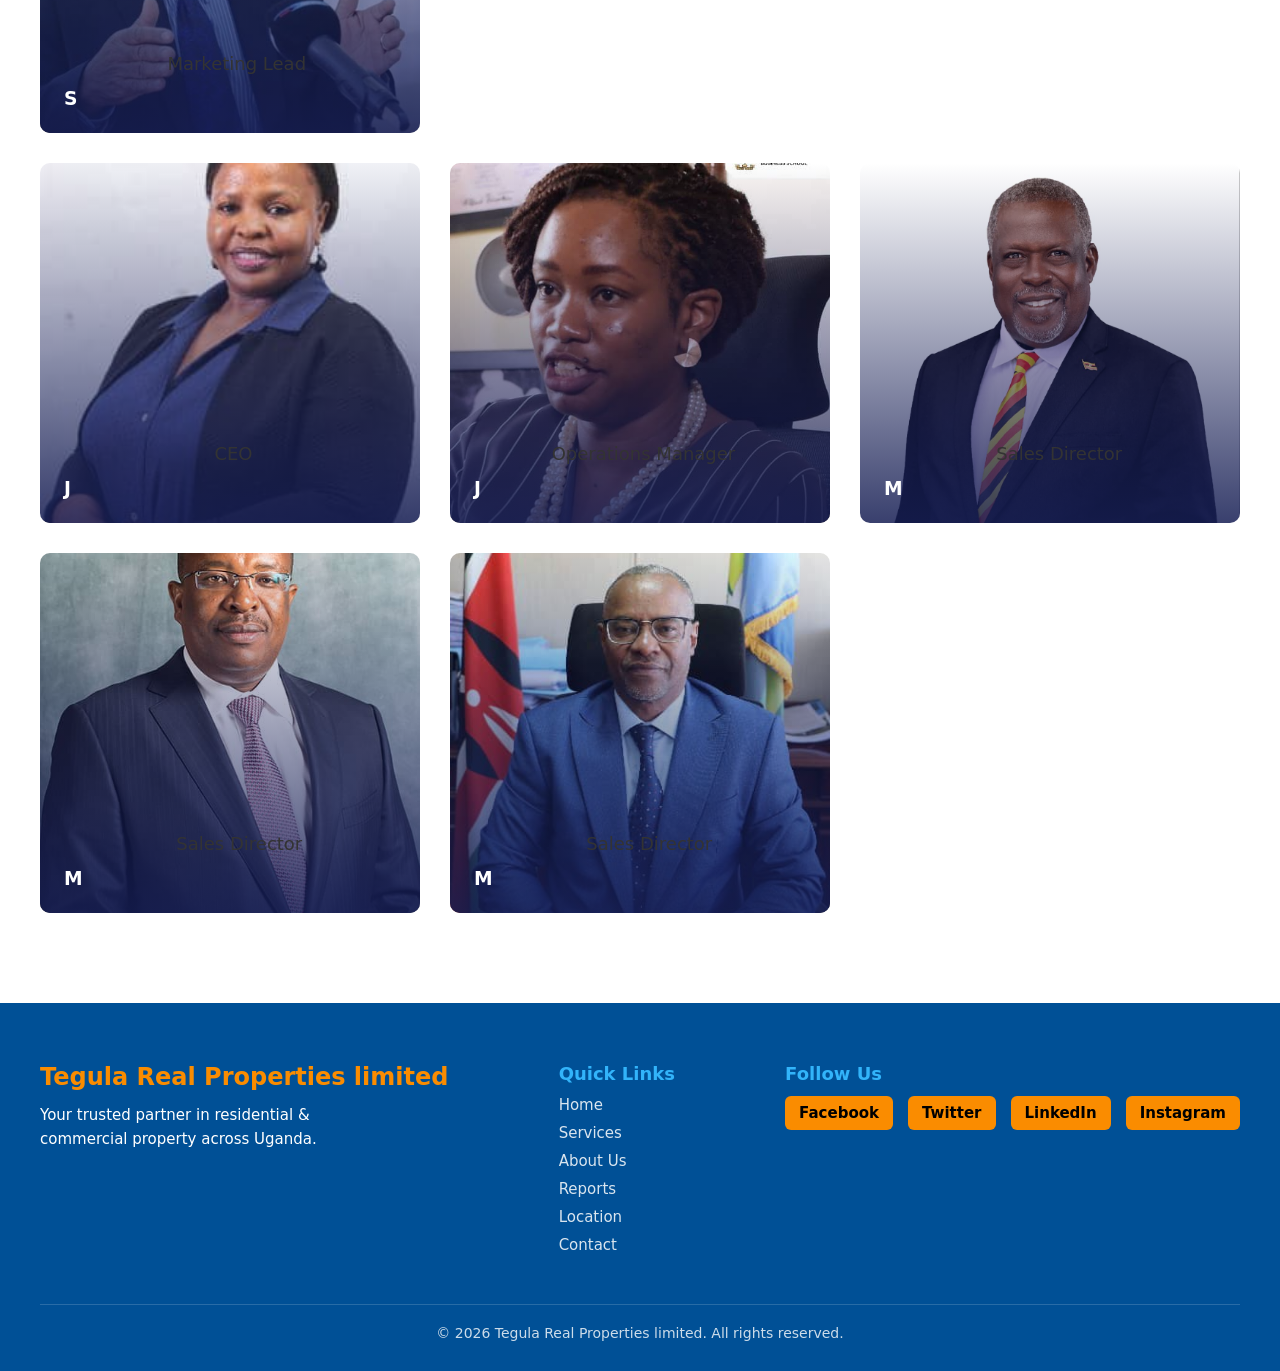
==== commit 2b018c38: "added propertis page" ====
--- a/about.html
+++ b/about.html
@@ -59,10 +59,10 @@
   <!-- Hero Section -->
   
 
-  <section class="hero about-hero">
-  <div class="hero-content">
-    <h1></h1>About  Tegula Real Properties limited</h1>
-    <p>Your trusted partner in Residential & Commercial properties across Uganda.</p>
+  <section class="page-hero">
+  <div class="page-hero-content">
+    <h1>About <span>Us</span></h1>
+    <p>Who we are, what we stand for, and how we serve you</p>
   </div>
 </section>
 
--- a/css/style.css
+++ b/css/style.css
@@ -449,6 +449,66 @@
   transform: translateY(-6px);
   transition: 0.3s ease;
 }
+
+/* PAGE HERO */
+.page-hero {
+  height: 60vh;
+  background: linear-gradient(
+      rgba(22, 30, 84, 0.85),
+      rgba(22, 30, 84, 0.85)
+    ),
+    url("https://images.unsplash.com/photo-1501183638710-841dd1904471?q=80&w=1920")
+      center / cover no-repeat;
+  display: flex;
+  align-items: center;
+  justify-content: center;
+  text-align: center;
+  color: #fff;
+}
+
+.page-hero-content {
+  max-width: 900px;
+  padding: 20px;
+}
+
+.page-hero h1 {
+  font-size: clamp(42px, 6vw, 72px);
+  font-weight: 800;
+  letter-spacing: 1px;
+  margin-bottom: 12px;
+  text-transform: uppercase;
+}
+
+.page-hero h1 span {
+  color: var(--accent); /* Orange highlight */
+}
+
+.page-hero p {
+  font-size: 18px;
+  opacity: 0.95;
+  font-weight: 400;
+}
+.reveal:not(.visible) {
+  opacity: 1;
+  transform: none;
+}
+
+
+/* Mobile */
+@media (max-width: 768px) {
+  .page-hero {
+    height: 50vh;
+  }
+
+  .page-hero h1 {
+    font-size: 36px;
+  }
+
+  .page-hero p {
+    font-size: 16px;
+  }
+}
+
 
 
 /* Responsive */
@@ -865,8 +925,23 @@
 
 
 /* Reveal */
-.reveal{opacity:0;transform:translateY(40px);transition:1s}
-.reveal.visible{opacity:1;transform:none}
+/* Reveal — SAFE VERSION (does not hide content) */
+.reveal {
+  opacity: 1;
+  transform: none;
+  transition: 1s;
+}
+
+.reveal.visible {
+  opacity: 1;
+  transform: none;
+}
+/* === FORCE ABOUT CONTENT TO SHOW === */
+.section.fade-slide {
+  opacity: 1 !important;
+  transform: none !important;
+}
+
 
 /* Mobile */
 .hamburger{
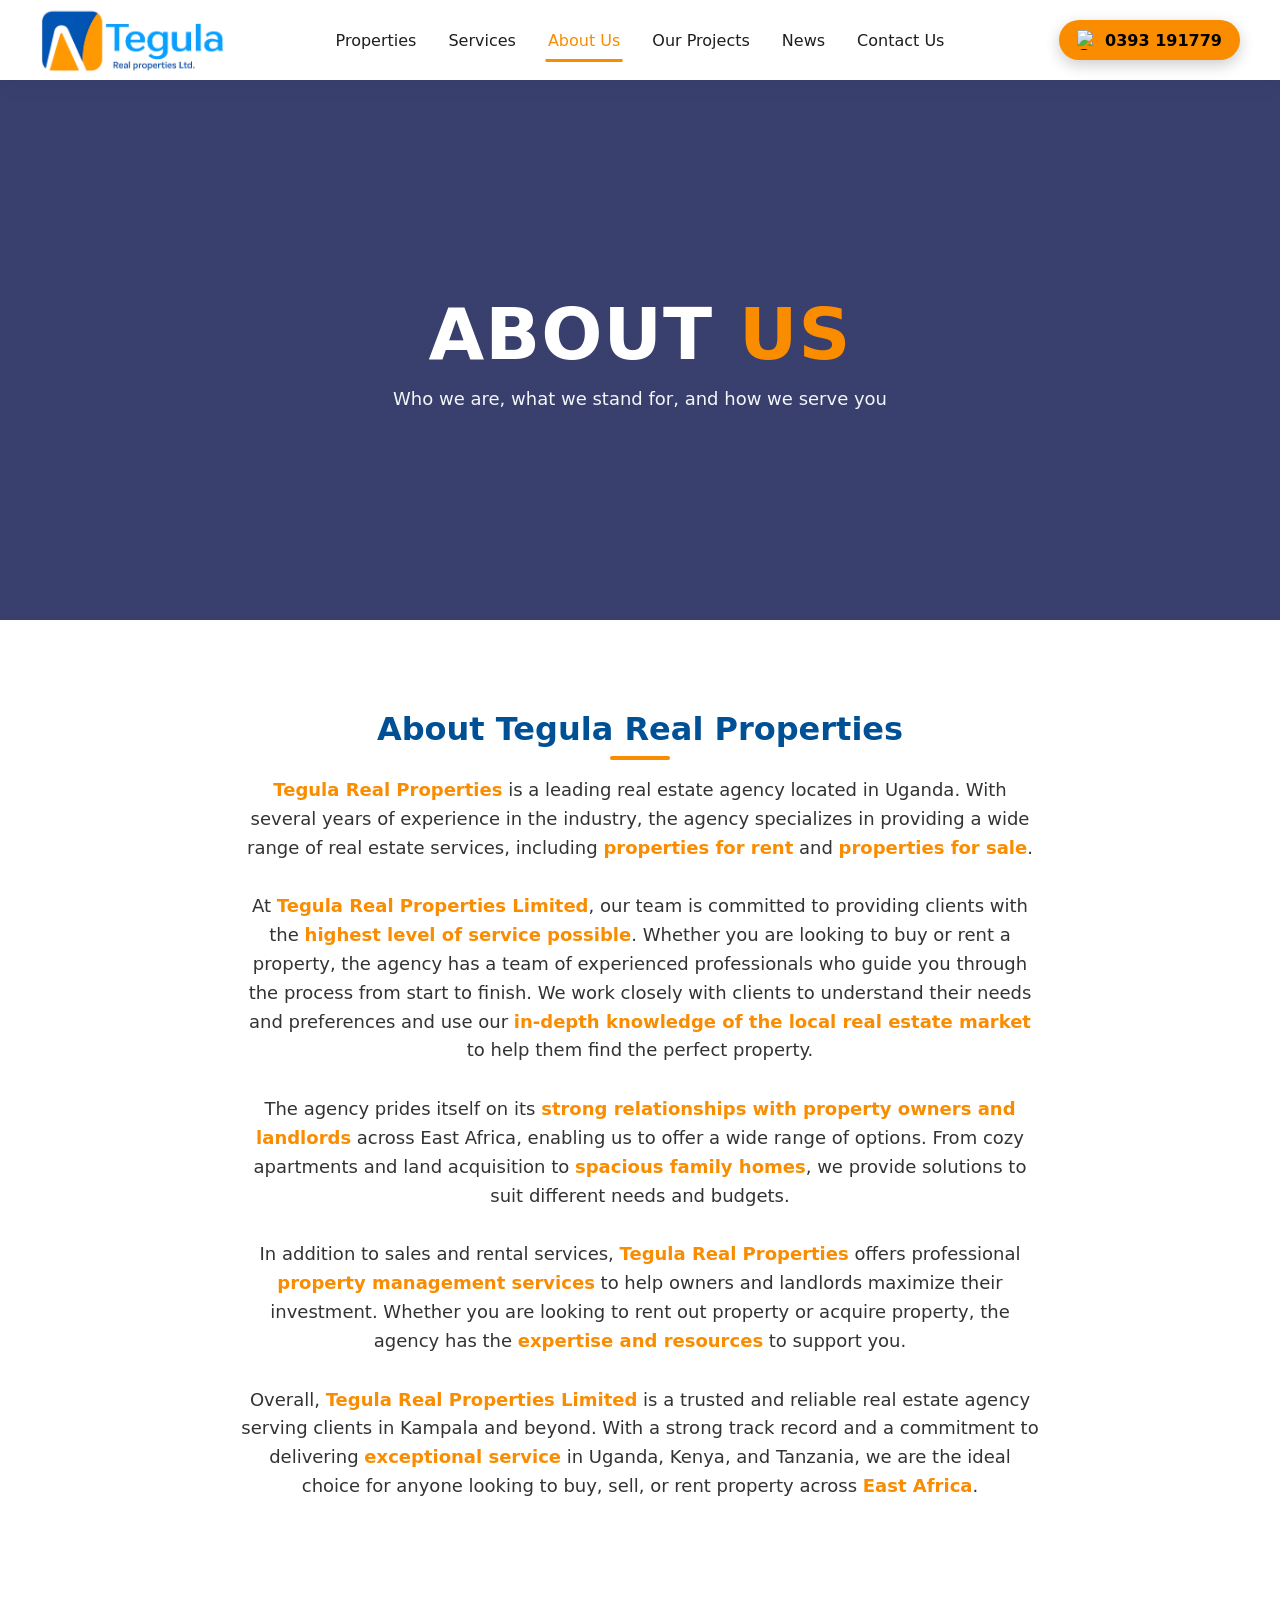
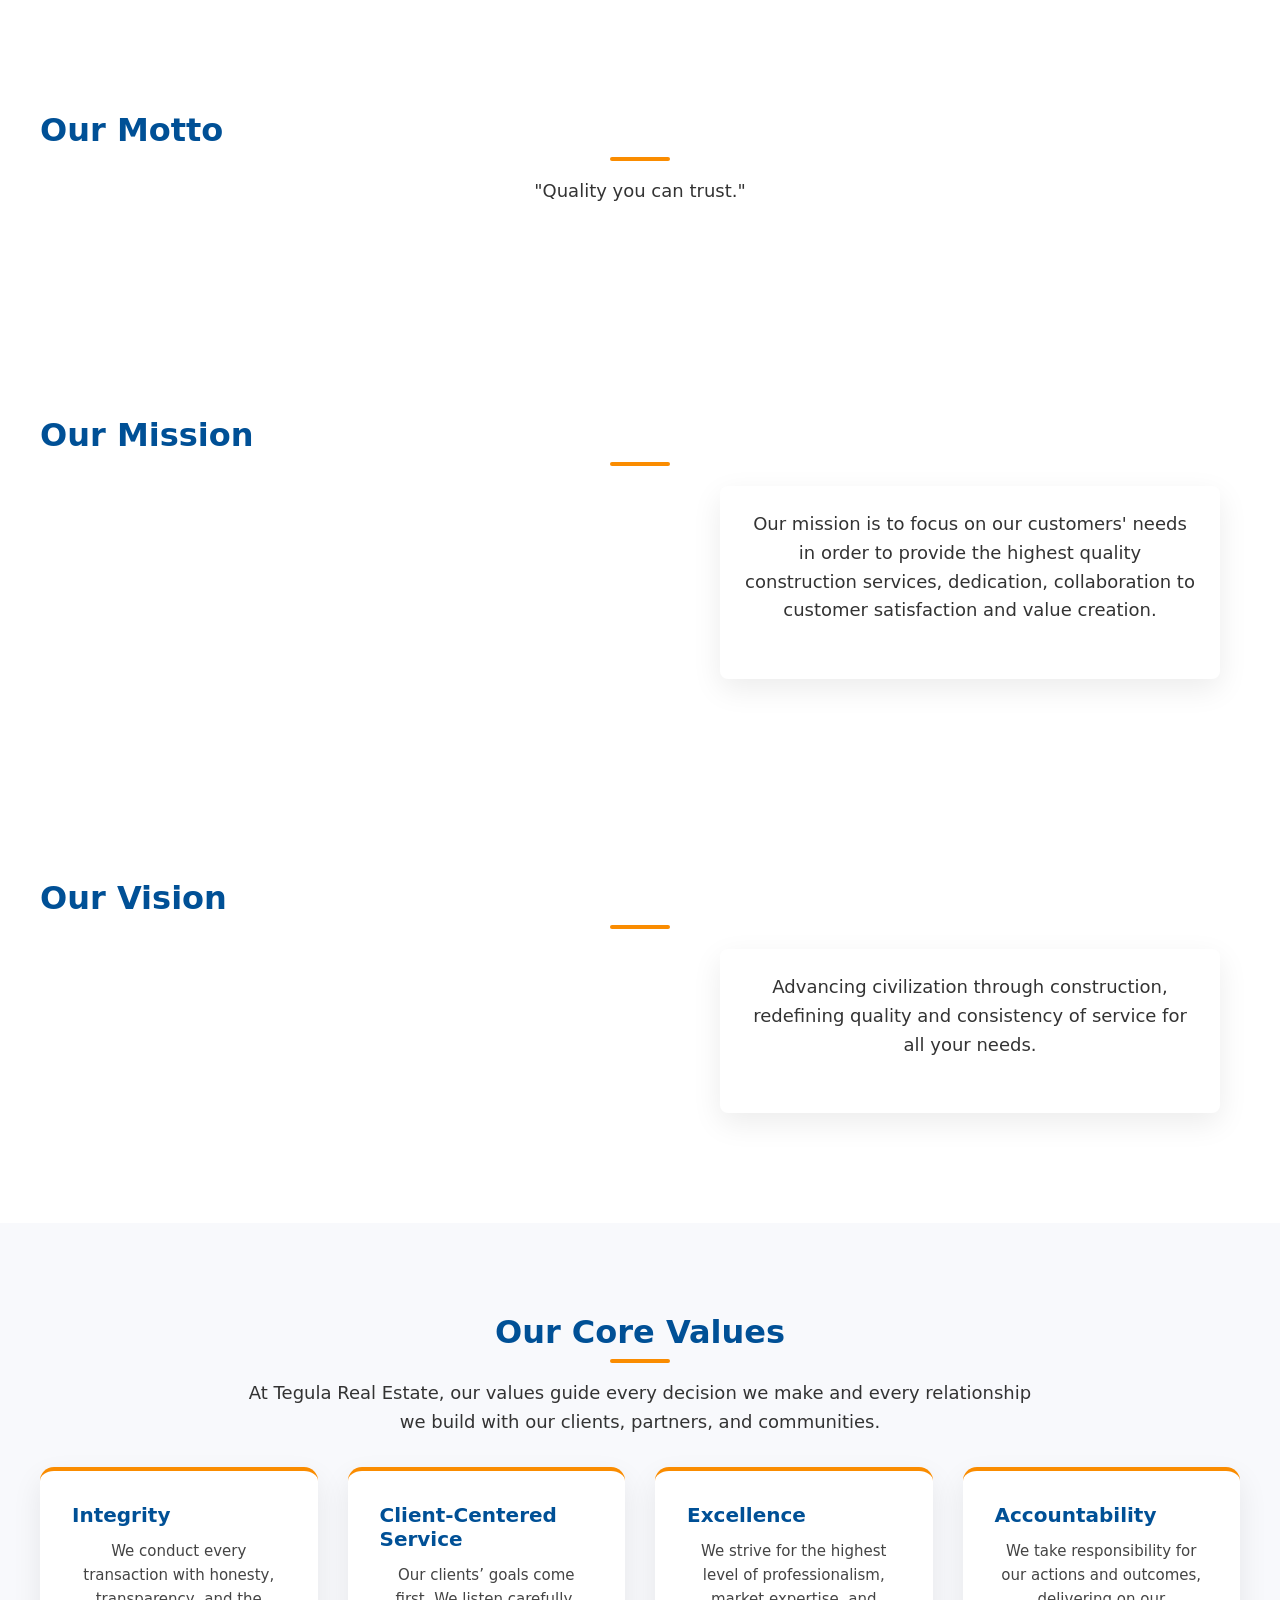
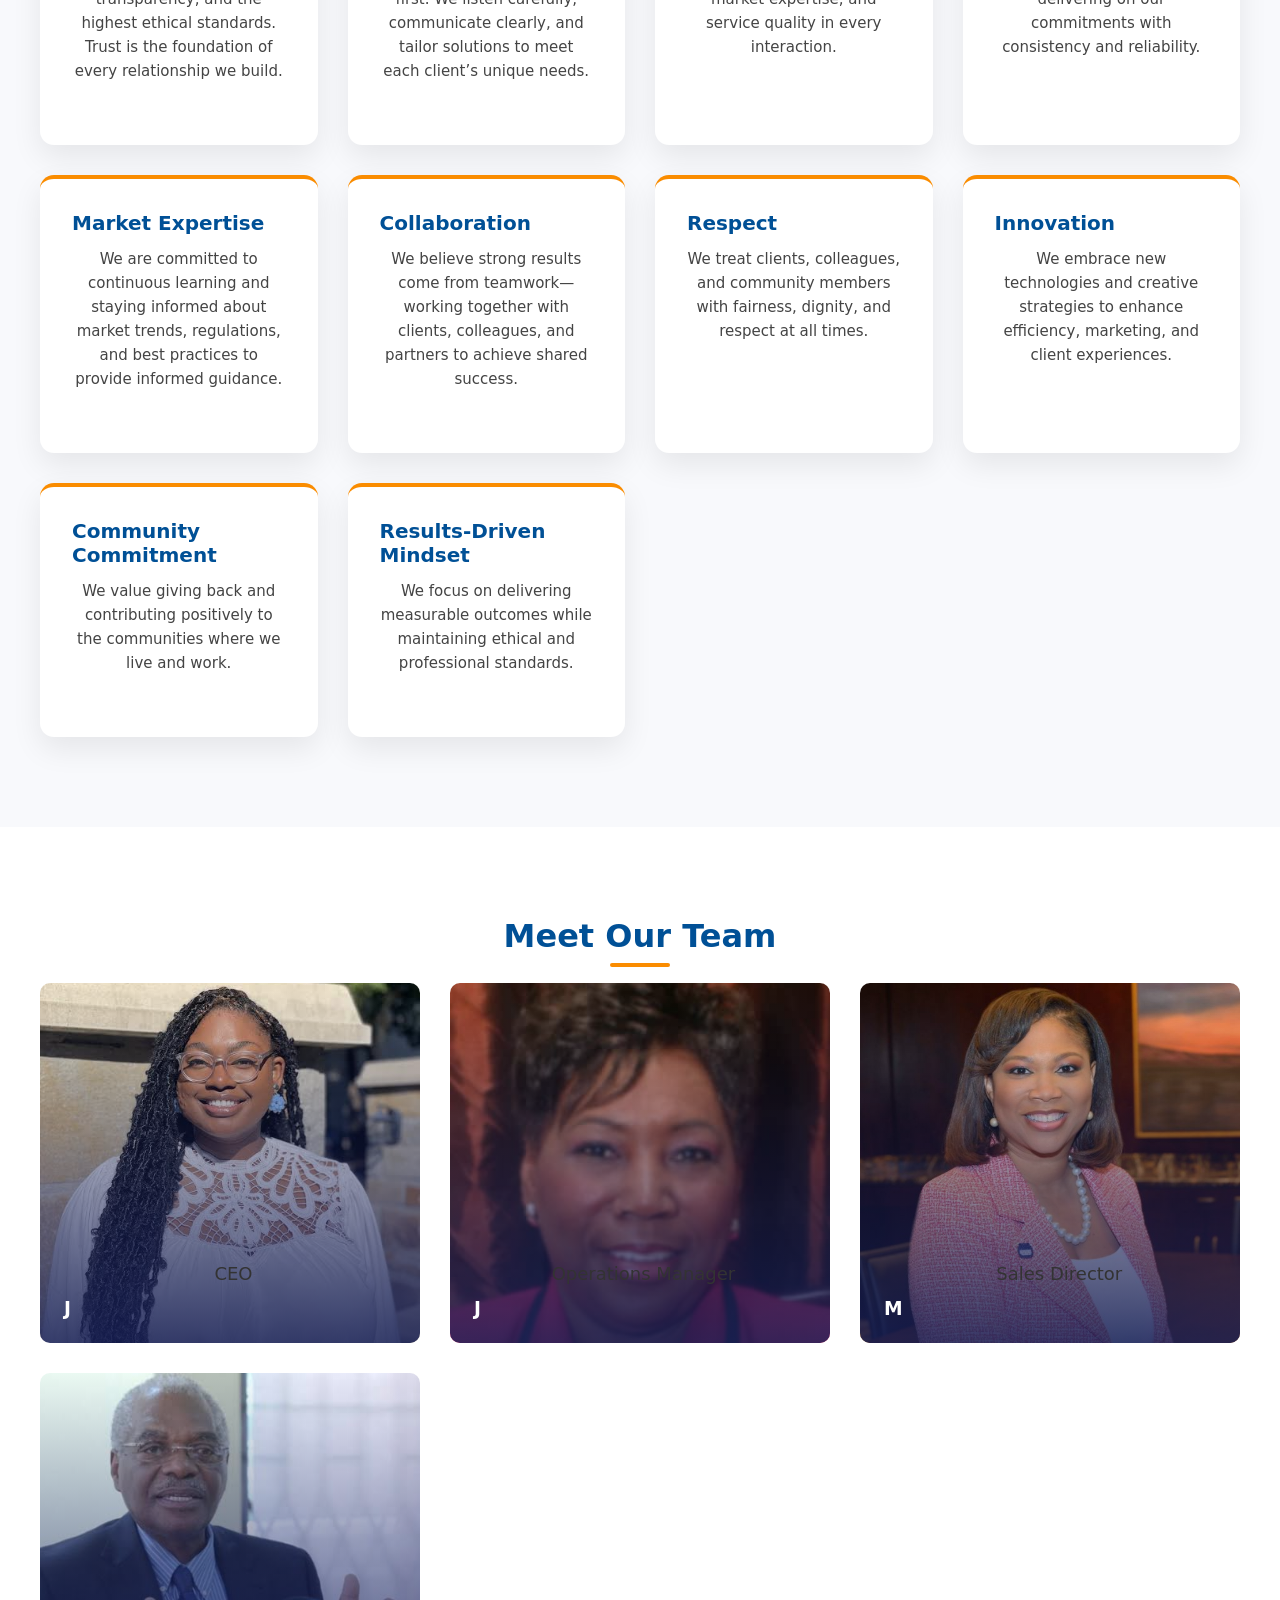
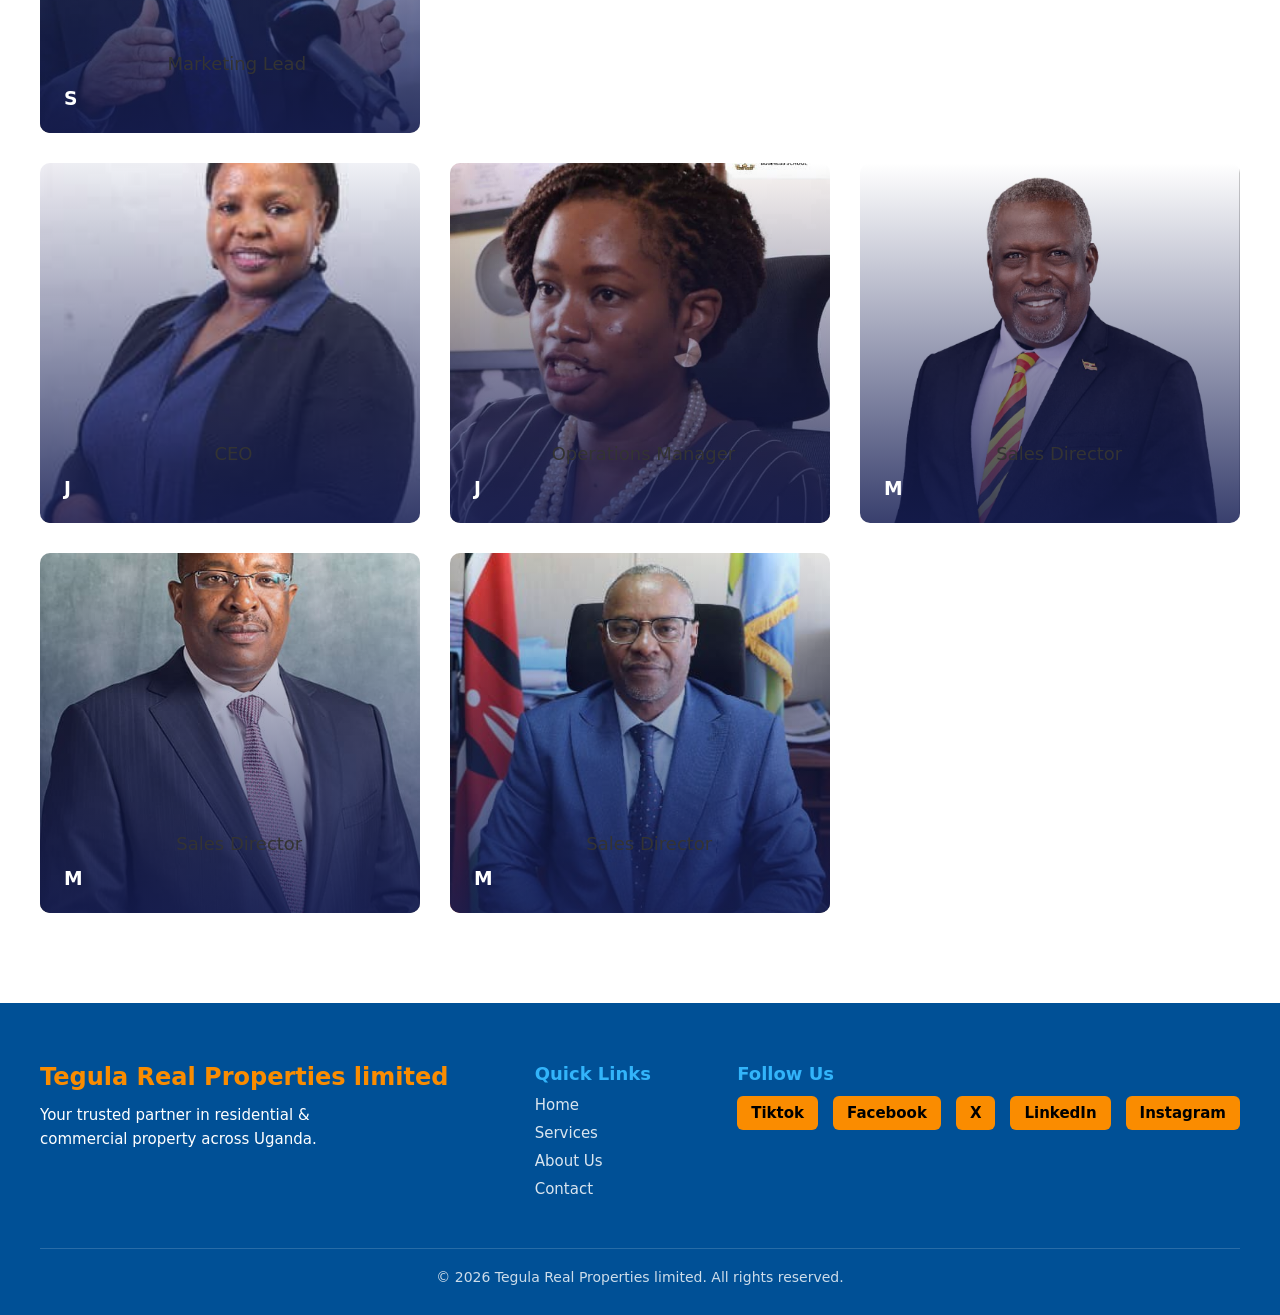
==== commit e979db45: "added news and project's pages" ====
--- a/about.html
+++ b/about.html
@@ -35,8 +35,10 @@
         </div>
       </div>
     </li>
-    <li><a href="services.html">Services</a></li>
-    <li><a href="about.html">About Us</a></li>
+   <li><a href="services.html">Services</a></li>
+    <li><a href="about.html" class="active">About Us</a></li>
+    <li><a href="projects.html"> Our Projects</a></li>
+      <li><a href="news.html">News</a></li>
     <li><a href="contact.html">Contact Us</a></li>
   </ul>
 
@@ -305,12 +307,12 @@
     <div class="footer-links">
       <h4>Quick Links</h4>
       <ul>
-        <li><a href="#hero">Home</a></li>
-        <li><a href="#services">Services</a></li>
-        <li><a href="#about">About Us</a></li>
-        <li><a href="#reports">Reports</a></li>
-        <li><a href="#location">Location</a></li>
-        <li><a href="#contact">Contact</a></li>
+        <li><a href="/">Home</a></li>
+        <li><a href="services.html">Services</a></li>
+        <li><a href="about.html">About Us</a></li>
+        
+        
+        <li><a href="contact.html">Contact</a></li>
       </ul>
     </div>
 
@@ -318,9 +320,10 @@
     <div class="footer-social">
       <h4>Follow Us</h4>
       <div class="social-icons">
+        <a href="https://www.tiktok.com/@tegula39" target="_blank">Tiktok</a>
         <a href="#" target="_blank">Facebook</a>
-        <a href="#" target="_blank">Twitter</a>
-        <a href="#" target="_blank">LinkedIn</a>
+        <a href="#" target="_blank">X</a>
+        <a href="www.linkedin.com/in/tegula-real-properties-limited-7178b33a7" target="_blank">LinkedIn</a>
         <a href="#" target="_blank">Instagram</a>
       </div>
     </div>
@@ -330,6 +333,7 @@
     <p>© 2026  Tegula Real Properties limited. All rights reserved.</p>
   </div>
 </footer>
+
 <script src="js/script.js"></script>
 <script src="js/js.js"></script>
 </body>
--- a/css/style.css
+++ b/css/style.css
@@ -922,6 +922,381 @@
     justify-content: center;
   }
 }
+/* PROJECTS PAGE */
+.project-card {
+  background: #fff;
+  border-radius: 14px;
+  box-shadow: 0 12px 30px rgba(0,0,0,0.08);
+  overflow: hidden;
+  transition: transform 0.3s ease;
+}
+
+.project-card:hover {
+  transform: translateY(-6px);
+}
+
+.project-card img {
+  width: 100%;
+  height: 220px;
+  object-fit: cover;
+}
+
+.project-card .content {
+  padding: 20px;
+}
+
+.project-card h3 {
+  color: var(--primary);
+  margin-bottom: 8px;
+}
+
+.project-card p {
+  font-size: 14px;
+  color: #444;
+}
+
+.badge {
+  display: inline-block;
+  padding: 4px 10px;
+  font-size: 12px;
+  border-radius: 20px;
+  margin-bottom: 10px;
+  font-weight: 600;
+}
+
+.badge.sale { background: #eaf4ff; color: #005096; }
+.badge.rent { background: #fff4e5; color: #fa8c00; }
+.badge.completed { background: #e7f8ef; color: #1f7a4d; }
+
+.client {
+  margin-top: 12px;
+  font-weight: 600;
+  color: var(--accent);
+}
+/* ===== FILTER & SEARCH BAR ===== */
+.project-controls {
+  display: flex;
+  flex-wrap: wrap;
+  gap: 16px;
+  justify-content: space-between;
+  align-items: center;
+  margin: 30px 0 40px;
+}
+
+/* Search box */
+.project-search {
+  flex: 1;
+  min-width: 260px;
+  position: relative;
+}
+
+.project-search input {
+  width: 100%;
+  padding: 14px 18px;
+  border-radius: 30px;
+  border: 1px solid #ddd;
+  font-size: 15px;
+  outline: none;
+  transition: all 0.3s ease;
+}
+
+.project-search input:focus {
+  border-color: var(--accent);
+  box-shadow: 0 0 0 3px rgba(241,109,52,0.15);
+}
+
+/* Filter buttons */
+.project-filters {
+  display: flex;
+  gap: 12px;
+  flex-wrap: wrap;
+}
+
+.project-filters button {
+  padding: 10px 20px;
+  border-radius: 30px;
+  border: 1px solid var(--primary);
+  background: transparent;
+  color: var(--primary);
+  font-weight: 500;
+  cursor: pointer;
+  transition: all 0.3s ease;
+}
+
+.project-filters button:hover,
+.project-filters button.active {
+  background: var(--accent);
+  color: #000;
+  border-color: var(--accent);
+}
+/* ===== LOAD MORE BUTTON ===== */
+.load-more-container {
+  text-align: center;
+  margin-top: 50px;
+}
+
+.load-more-btn {
+  padding: 14px 36px;
+  border-radius: 30px;
+  background: var(--primary);
+  color: #fff;
+  font-weight: 600;
+  font-size: 16px;
+  border: none;
+  cursor: pointer;
+  box-shadow: 0 10px 25px rgba(0,0,0,0.15);
+  transition: all 0.3s ease;
+}
+
+.load-more-btn:hover {
+  background: var(--accent);
+  color: #000;
+  transform: translateY(-3px);
+  box-shadow: 0 15px 30px rgba(0,0,0,0.2);
+}
+.project-controls {
+  display: flex;
+  gap: 15px;
+  justify-content: center;
+  align-items: center;
+  margin: 30px auto 40px;
+  flex-wrap: wrap;
+}
+.project-controls input[type="text"] {
+  padding: 12px 15px;
+  min-width: 260px;
+  border-radius: 8px;
+  border: 1px solid #ddd;
+  font-family: 'Poppins', sans-serif;
+  font-size: 14px;
+  outline: none;
+  transition: all 0.3s ease;
+}
+
+.project-controls input[type="text"]:focus {
+  border-color: #FA8112;
+  box-shadow: 0 0 0 2px rgba(250, 129, 18, 0.15);
+}
+.project-controls select {
+  padding: 12px 15px;
+  min-width: 180px;
+  border-radius: 8px;
+  border: 1px solid #ddd;
+  font-family: 'Poppins', sans-serif;
+  font-size: 14px;
+  background: #fff;
+  cursor: pointer;
+  transition: all 0.3s ease;
+}
+
+.project-controls select:focus {
+  border-color: #161E54;
+  box-shadow: 0 0 0 2px rgba(22, 30, 84, 0.15);
+}
+
+.cta-btn {
+  background: #FA8112;
+  color: #fff;
+  border: none;
+  padding: 12px 35px;
+  border-radius: 50px;
+  font-size: 14px;
+  font-weight: 500;
+  cursor: pointer;
+  transition: all 0.3s ease;
+}
+
+.cta-btn:hover {
+  background: #161E54;
+  transform: translateY(-2px);
+}
+
+@media (max-width: 768px) {
+  .project-controls {
+    flex-direction: column;
+    gap: 12px;
+  }
+
+  .project-controls input,
+  .project-controls select {
+    width: 100%;
+    max-width: 350px;
+  }
+}
+.news-card {
+  background: #fff;
+  padding: 30px;
+  border-radius: 16px;
+  box-shadow: 0 10px 25px rgba(0,0,0,0.08);
+}
+
+.news-badge {
+  display: inline-block;
+  background: #FA8112;
+  color: #fff;
+  padding: 6px 14px;
+  font-size: 12px;
+  font-weight: 600;
+  border-radius: 20px;
+  margin-bottom: 15px;
+}
+
+.testimonial-card {
+  background: #fff;
+  padding: 30px;
+  border-radius: 16px;
+  text-align: center;
+  box-shadow: 0 10px 25px rgba(0,0,0,0.08);
+}
+
+.testimonial-card img {
+  width: 90px;
+  height: 90px;
+  border-radius: 50%;
+  object-fit: cover;
+  margin-bottom: 15px;
+}
+
+.client-type {
+  color: #FA8112;
+  font-weight: 600;
+  margin-bottom: 10px;
+}
+
+
+/* ===== News Page Specific ===== */
+.badge {
+  position: absolute;
+  top: 16px;
+  right: 16px;
+  background: var(--accent);
+  color: #fff;
+  padding: 4px 10px;
+  font-size: 12px;
+  border-radius: 20px;
+  font-weight: 600;
+}
+
+.client-img {
+  width: 80px;
+  height: 80px;
+  border-radius: 50%;
+  object-fit: cover;
+  margin-bottom: 15px;
+}
+
+/* Payment Plans Cards */
+#paymentPlans .card {
+  position: relative;
+  background: #fff;
+  border-radius: 16px;
+  padding: 24px 20px;
+  box-shadow: 0 8px 25px rgba(0,0,0,0.08);
+  transition: transform 0.3s, box-shadow 0.3s;
+  text-align: left;
+}
+
+#paymentPlans .card:hover {
+  transform: translateY(-5px);
+  box-shadow: 0 15px 35px rgba(0,0,0,0.12);
+}
+
+#paymentPlans .card h3 {
+  color: var(--primary);
+  margin-bottom: 12px;
+  font-size: 20px;
+}
+
+#paymentPlans .card p {
+  font-size: 15px;
+  line-height: 1.6;
+  color: #444;
+}
+
+#paymentPlans .card .badge {
+  position: absolute;
+  top: 16px;
+  right: 16px;
+  background: var(--accent);
+  color: #fff;
+  font-size: 12px;
+  font-weight: 600;
+  padding: 4px 10px;
+  border-radius: 20px;
+}
+
+/* Happy Clients Carousel */
+.testimonial-carousel {
+  overflow: hidden;
+  position: relative;
+}
+
+.testimonial-track {
+  display: flex;
+  gap: 20px;
+  transition: transform 0.5s ease;
+}
+
+.testimonial-card {
+  min-width: 300px;
+  max-width: 350px;
+  background: var(--primary);
+  color: #fff;
+  border-radius: 12px;
+  padding: 24px;
+  box-shadow: 0 10px 25px rgba(0,0,0,.1);
+  flex-shrink: 0;
+  text-align: center;
+}
+
+.testimonial-card img {
+  width: 80px;
+  height: 80px;
+  border-radius: 50%;
+  object-fit: cover;
+  margin-bottom: 12px;
+  border: 3px solid var(--accent);
+}
+
+.testimonial-card h4 {
+  margin-bottom: 8px;
+  font-weight: 600;
+  color: var(--accent);
+}
+
+.testimonial-card p {
+  font-size: 14px;
+  line-height: 1.6;
+  color: #fff;
+}
+
+.testimonial-controls {
+  display: flex;
+  justify-content: center;
+  gap: 12px;
+  margin-top: 20px;
+}
+
+.testimonial-controls button {
+  width: 42px;
+  height: 42px;
+  border-radius: 50%;
+  border: none;
+  background: var(--primary);
+  color: #fff;
+  cursor: pointer;
+  font-size: 22px;
+  font-weight: bold;
+}
+
+@media(max-width:900px){
+  .testimonial-card { min-width: 260px; }
+}
+
+
+
+
+
 
 
 /* Reveal */
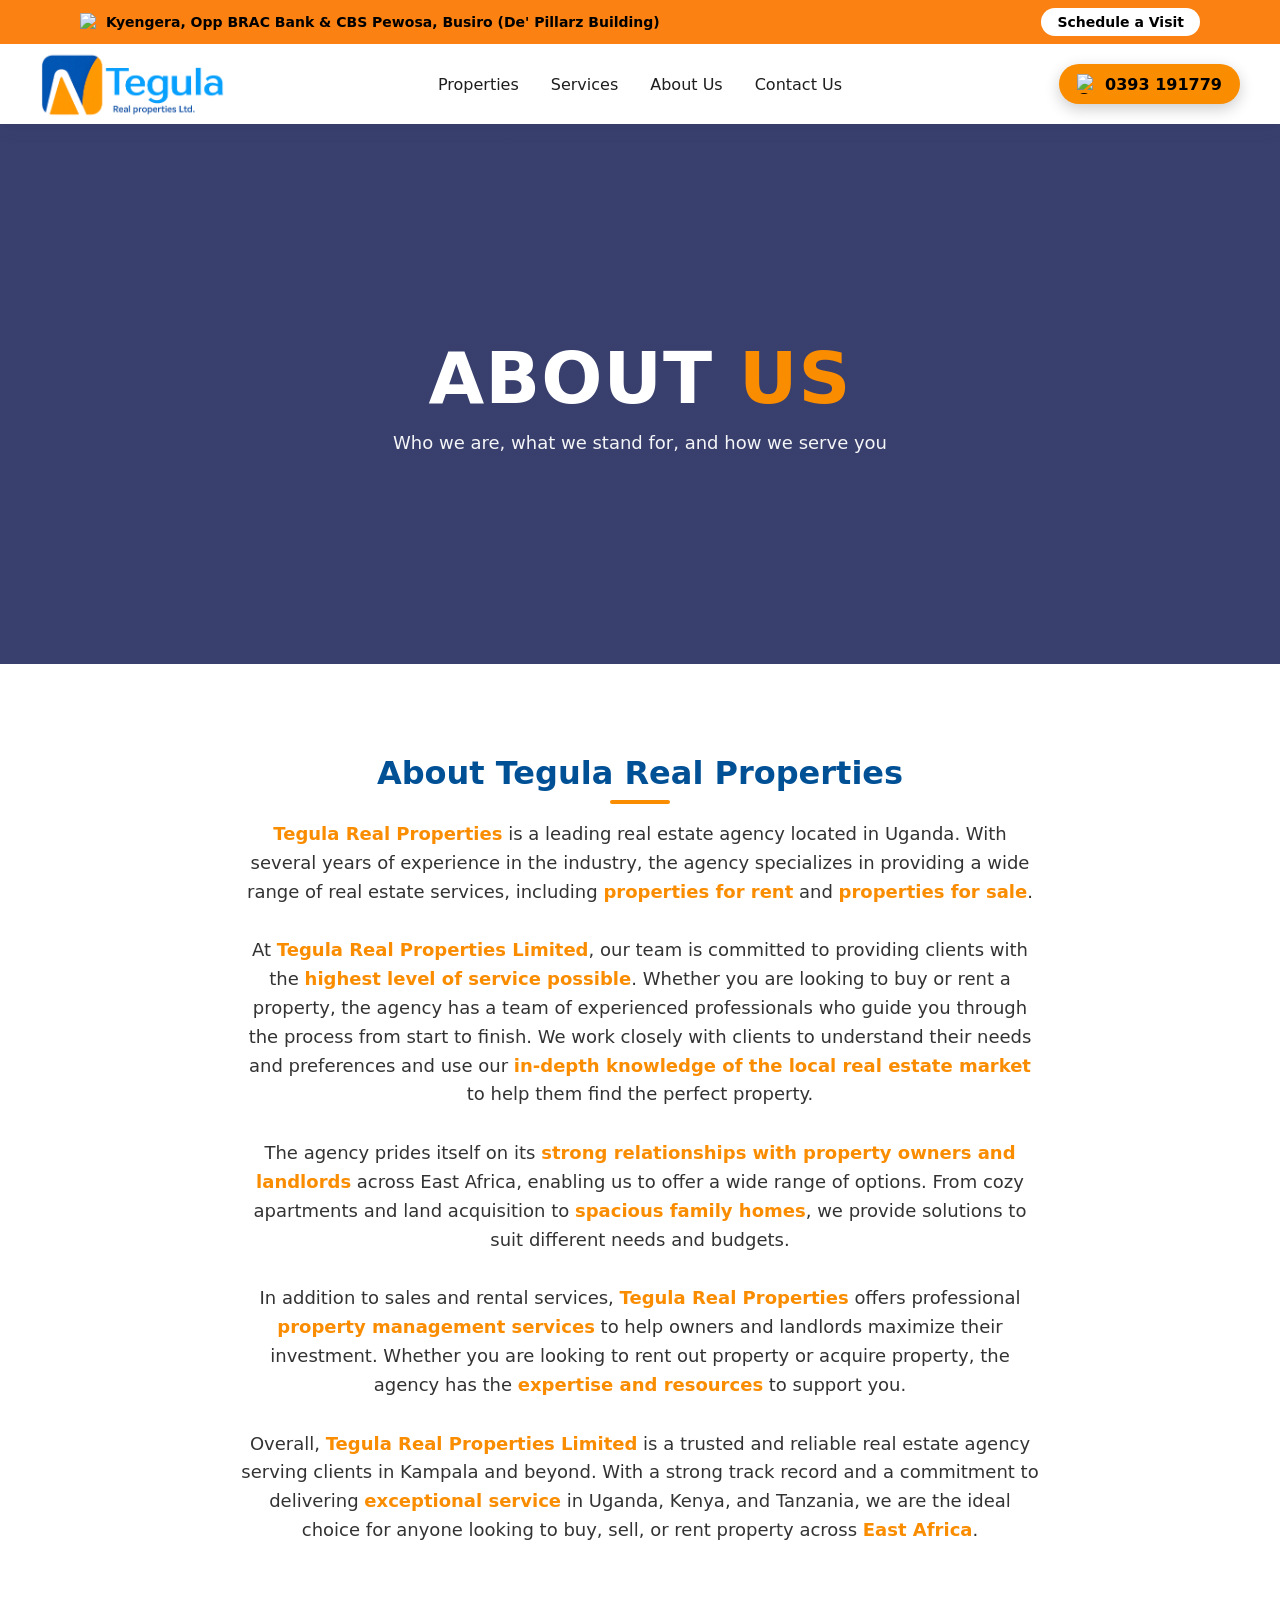
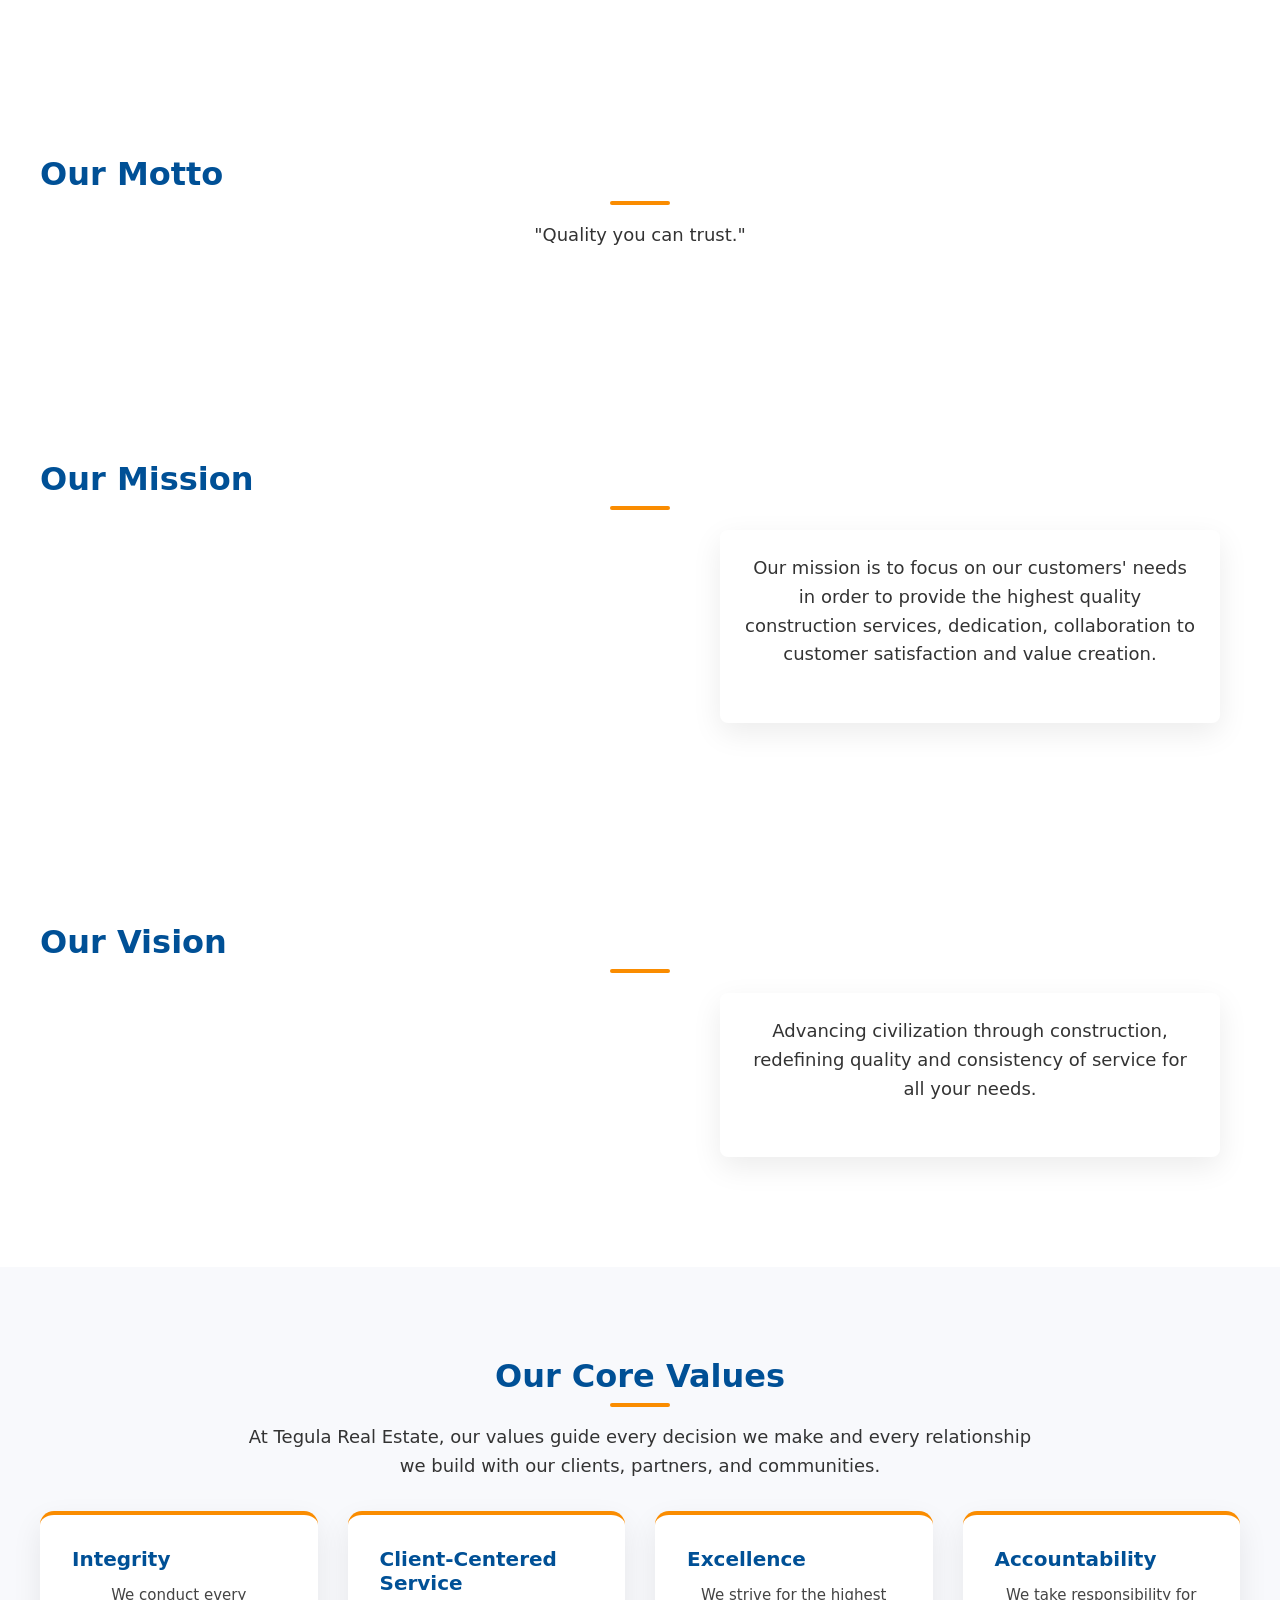
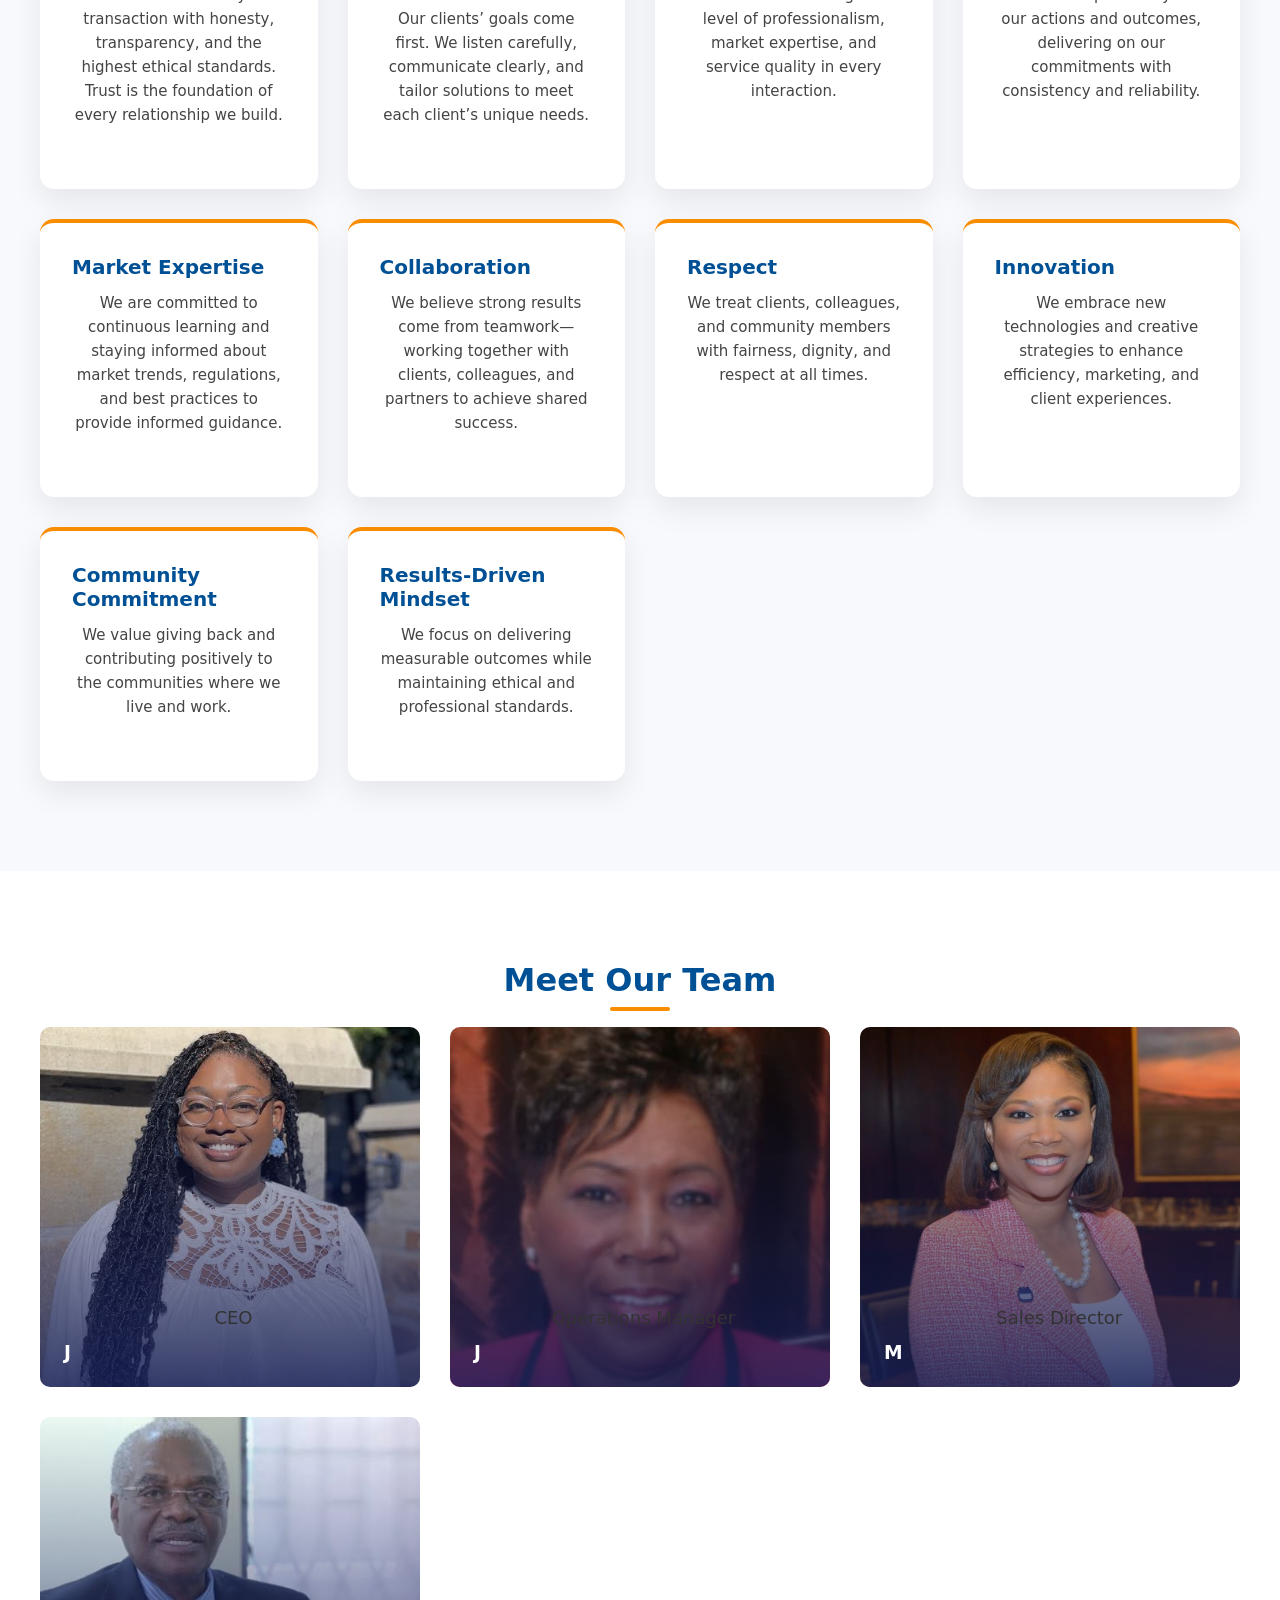
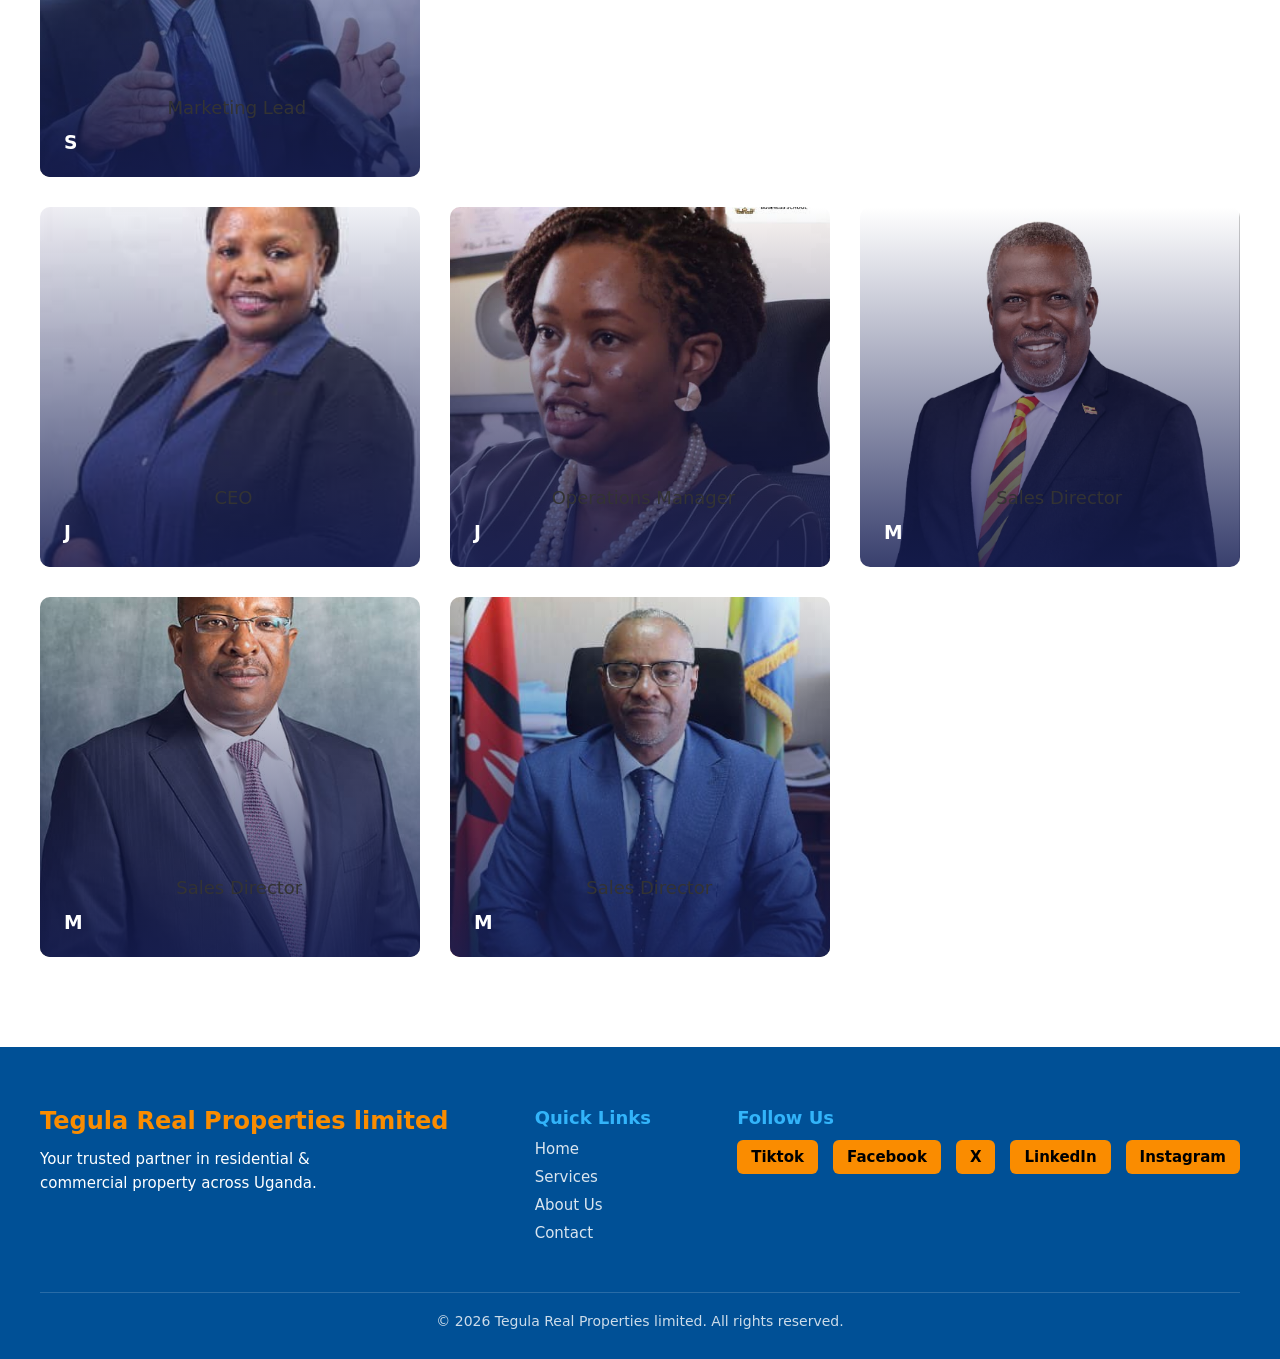
==== commit dba472a4: "REMOVED SOME LINKS" ====
--- a/about.html
+++ b/about.html
@@ -7,38 +7,46 @@
   <link rel="stylesheet" href="css/style.css" />
 </head>
 <body>
+
+ <!-- Top Bar / Announcement Bar -->
+
+<div class="top-bar">
+  <div class="container">
+    <span class="top-bar-info">
+      <img src="https://cdn-icons-png.flaticon.com/512/684/684908.png" alt="location icon" class="location-icon">
+      <a 
+        href="https://www.google.com/maps/search/?api=1&query=Kyengera+opp+brac+bank+and+cbs+pewosa+busiro+on+de+pillarz+building" 
+        target="_blank"
+        class="location-link"
+      >
+        Kyengera, Opp BRAC Bank & CBS Pewosa, Busiro (De' Pillarz Building)
+      </a>
+    </span>
+
+    <a href="#" class="cta-btn">Schedule a Visit</a>
+  </div>
+</div>
+
+
+
+
   <!-- Header -->
   <header class="header">
-   <div class="nav">
+    <div class="nav">
   <div class="logo">
-  <a href="/">
+  <a href="index.html">
     <img src="images/logo (1).png" alt="Tegula Real Estate Logo">
   </a>
 </div>
 
   <ul class="menu" id="menu">
     <li class="has-mega">
-      <a href="#">Properties</a>
-      <div class="mega">
-        <div>
-          <h4>Residential</h4>
-          <a href="#">Buy Home</a>
-          <a href="#">Rent Home</a>
-          <a href="#">Land for Sales</a>
-          <a href="#">New Developments</a>
-        </div>
-        <div>
-          <h4>Commercial</h4>
-          <a href="#">Offices</a>
-          <a href="#">Retail</a>
-          <a href="#">Industrial</a>
-        </div>
-      </div>
+      <a href="properties.html">Properties</a>
+     
     </li>
-   <li><a href="services.html">Services</a></li>
-    <li><a href="about.html" class="active">About Us</a></li>
-    <li><a href="projects.html"> Our Projects</a></li>
-      <li><a href="news.html">News</a></li>
+    <li><a href="services.html">Services</a></li>
+    <li><a href="about.html">About Us</a></li>
+    
     <li><a href="contact.html">Contact Us</a></li>
   </ul>
 
@@ -54,7 +62,6 @@
     <span></span><span></span><span></span>
   </button>
 </div>
-
 
   </header>
 
@@ -319,12 +326,12 @@
     <!-- Social Media -->
     <div class="footer-social">
       <h4>Follow Us</h4>
-      <div class="social-icons">
+     <div class="social-icons">
         <a href="https://www.tiktok.com/@tegula39" target="_blank">Tiktok</a>
-        <a href="#" target="_blank">Facebook</a>
-        <a href="#" target="_blank">X</a>
-        <a href="www.linkedin.com/in/tegula-real-properties-limited-7178b33a7" target="_blank">LinkedIn</a>
-        <a href="#" target="_blank">Instagram</a>
+        <a href="https://www.facebook.com/profile.php?id=61587328346433" target="_blank">Facebook</a>
+        <a href="https://x.com/Tegularealprop" target="_blank">X</a>
+        <a href="https://www.linkedin.com/posts/tegula-real-properties_tegula-real-properties-linkedin-activity-7422908766167334912-lxD6?utm_source=share&utm_medium=member_android&rcm=ACoAACmuO_4BEJF7CFey92JVwlGmkpabuLBdW6A" target="_blank">LinkedIn</a>
+        <a href="https://www.instagram.com/tegula_real_properties?igsh=MTNqenlwbGhsNGhmNw==" target="_blank">Instagram</a>
       </div>
     </div>
   </div>
--- a/css/style.css
+++ b/css/style.css
@@ -35,7 +35,8 @@
 /* Header */
 .header{
   position:sticky;top:0;background:#fff;z-index:50;
-  box-shadow:0 4px 20px rgba(0,0,0,.05)
+  box-shadow:0 4px 20px rgba(0,0,0,.05);
+  padding-top: 44px;
 }
 
 
@@ -582,7 +583,7 @@
   background-position: center;
   opacity: 0;
   transform: scale(1.05);
-  transition: opacity 1s ease, transform 1s ease;
+  transition: opacity 5s ease, transform 5s ease;
   display: flex;
   justify-content: center;
   align-items: center;
@@ -597,14 +598,21 @@
   content: "";
   position: absolute;
   inset: 0;
-  background: linear-gradient(180deg, rgba(0,0,0,.35), rgba(0,0,0,.65));
+ 
 }
 /* Hero Text Animation */
-.hero-content h1,
+.hero-content h1{
+   opacity: 0;
+  transform: translateY(40px);
+  transition: all 1s ease;
+  font-size: 40px;
+}
 .hero-content p {
   opacity: 0;
   transform: translateY(40px);
   transition: all 1s ease;
+  font-size: 20px;
+  
 }
 
 /* When slide is active, show text */
@@ -1359,3 +1367,243 @@
   }
 }
 
+
+
+/* FLOATING PROPERTY CARD */
+/* HERO */
+.hero {
+  position: relative;
+  height: 80vh;
+  background: url('/images/hero2.jpg') center/cover no-repeat;
+  display: flex;
+  align-items: flex-start; /* align to top */
+  justify-content: flex-start;
+  padding-left: 40px;
+  padding-top: 40px; /* move card upward */
+  color: #fff;
+}
+
+
+
+/* FLOATING PROPERTY CARD */
+.property-card {
+  position: absolute;
+  right: 2%;
+  top: 7%; /* move closer to header */
+  transform: translateY(0) translateX(100%); /* start off-screen */
+  width: 330px; /* bigger width */
+  background: linear-gradient(145deg, #FA8C00, #ff9b42);
+  color: #fff;
+  border-radius: 9px;
+  box-shadow: 0 15px 35px rgba(0,0,0,0.4);
+  opacity: 0;
+  transition: opacity 0.8s ease, transform 0.8s ease;
+  z-index: 2;
+  font-family: 'Poppins', sans-serif;
+  overflow: hidden;
+  padding: 13px;
+ 
+}
+/* Slide-in state */
+.property-card.show {
+  opacity: 1;
+  transform: translateY(0) translateX(0);
+}
+
+/* Property Image */
+.property-card img.property-image {
+  width: 100%;
+  height: 180px;
+  object-fit: cover;
+  display: block;
+}
+
+/* Card content */
+.property-card .tag {
+  display: inline-block;
+  background: #e74c3c;
+  padding: 6px 12px;
+  font-size: 12px;
+  font-weight: bold;
+  margin: 12px 0;
+  border-radius: 6px;
+  text-transform: uppercase;
+}
+
+.property-card h2 {
+  font-size: 22px;
+  margin-bottom: 12px;
+  color: #005096;
+}
+
+.property-card .features {
+  list-style: none;
+  padding: 0;
+  margin: 0 0 15px 0;
+  display: flex;
+  gap: 10px;
+  flex-wrap: wrap;
+}
+
+.property-card .features li {
+  font-size: 14px;
+  background: rgba(255,255,255,0.2);
+  padding: 4px 10px;
+  border-radius: 6px;
+}
+
+.property-card .price {
+  font-size: 18px;
+  font-weight: 700;
+  margin-bottom: 15px;
+}
+
+.property-card .cta-btn {
+  background: #fff;
+  color: var(--accent);
+  padding: 10px 22px;
+  border-radius: 30px;
+  font-weight: 600;
+  text-decoration: none;
+  display: inline-block;
+  transition: all 0.3s ease;
+}
+
+.property-card .cta-btn:hover {
+  background: #f1f1f1;
+  transform: translateY(-2px);
+}
+
+
+/* Close Button */
+.property-card .close-btn {
+  position: absolute;
+  top: 12px;
+  right: 12px;
+  background: rgba(0,0,0,0.3);
+  color: #fff;
+  border: none;
+  font-size: 18px;
+  width: 28px;
+  height: 28px;
+  border-radius: 50%;
+  cursor: pointer;
+  display: flex;
+  align-items: center;
+  justify-content: center;
+  transition: background 0.3s;
+}
+
+.property-card .close-btn:hover {
+  background: rgba(0,0,0,0.6);
+}
+
+
+/* Responsive */
+@media(max-width:900px){
+  .property-card {
+    position: static;
+    transform: none;
+    width: 90%;
+    margin: 20px auto 0;
+  }
+  .property-card img.property-image {
+    height: 180px;
+  }
+}
+/* Top Bar */
+/* Top Bar */
+/* Top Bar 
+.top-bar {
+  background: var(--accent); 
+  color: #fff;
+  font-size: 14px;
+  padding: 8px 0;
+  box-shadow: 0 2px 6px rgba(0,0,0,0.1);
+}
+*/
+.top-bar {
+  position: fixed;
+  top: 0;
+  left: 0;
+  width: 100%;
+  background: #FA8112;
+  z-index: 10000; /* higher than hero & card */
+}
+
+
+
+
+
+.top-bar .container {
+  display: flex;
+  justify-content: space-between;
+  align-items: center;
+  flex-wrap: wrap;
+  gap: 10px;
+}
+
+/* Location section */
+.top-bar-info {
+  display: flex;
+  align-items: center;
+  gap: 8px;
+}
+
+.location-icon {
+  width: 18px;
+  height: 18px;
+  object-fit: contain;
+}
+
+.location-link {
+  color: #000;
+  font-weight: 600;
+  font-size: 14px;
+  text-decoration: none;
+  transition: color 0.3s ease;
+}
+
+.location-link:hover {
+  color: #fff;
+  text-decoration: underline;
+}
+
+/* CTA button */
+.top-bar a.cta-btn {
+  color: #000;
+  background: #fff;
+  padding: 6px 16px;
+  border-radius: 24px;
+  font-weight: 600;
+  font-size: 14px;
+  text-decoration: none;
+  transition: all 0.3s ease;
+}
+
+.top-bar a.cta-btn:hover {
+  background: #FA6C00;
+  color: #fff;
+}
+
+.static-images {
+  display: grid;
+  grid-template-columns: repeat(3, 1fr);
+  gap: 20px;
+  margin-top: 30px;
+}
+
+.static-images img {
+  width: 100%;
+  height: 300px;
+  object-fit: cover;
+  border-radius: 12px;
+  box-shadow: 0 8px 20px rgba(0,0,0,0.12);
+}
+
+/* Mobile friendly */
+@media (max-width: 768px) {
+  .static-images {
+    grid-template-columns: 1fr;
+  }
+}
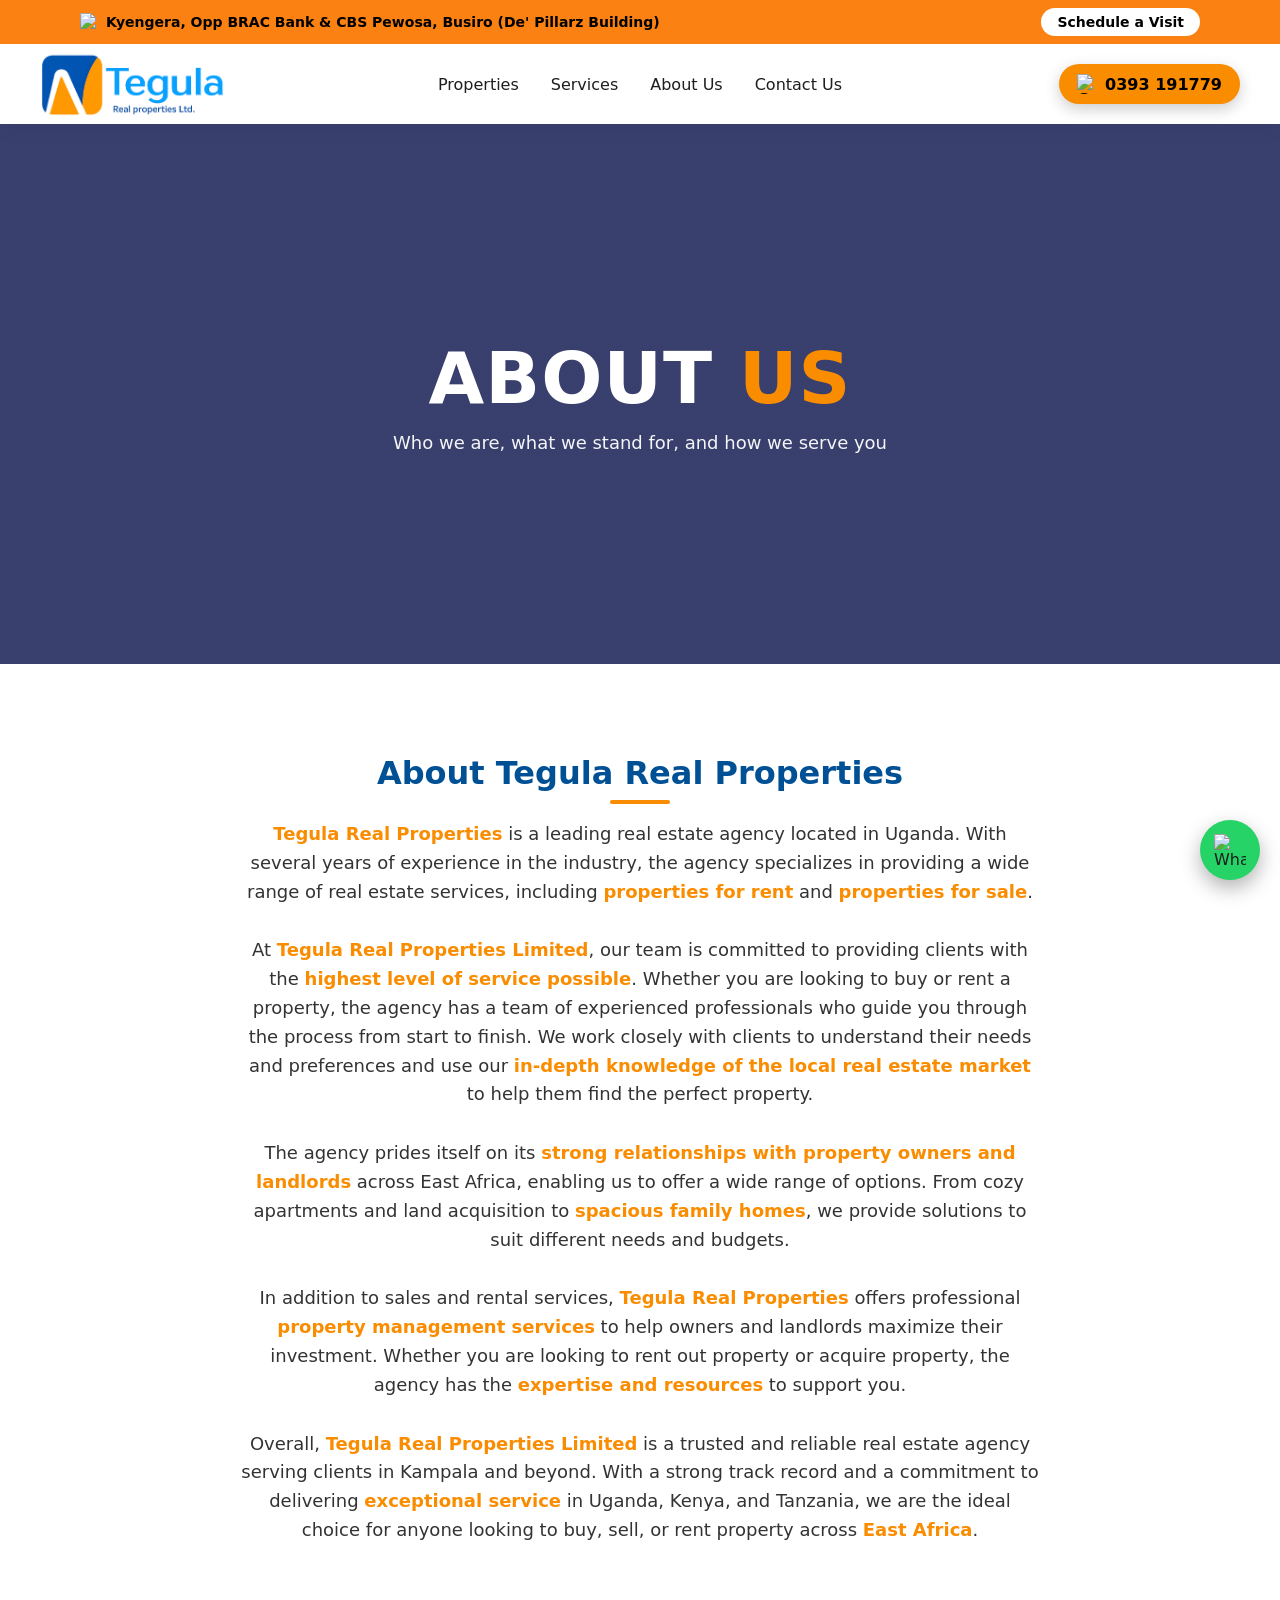
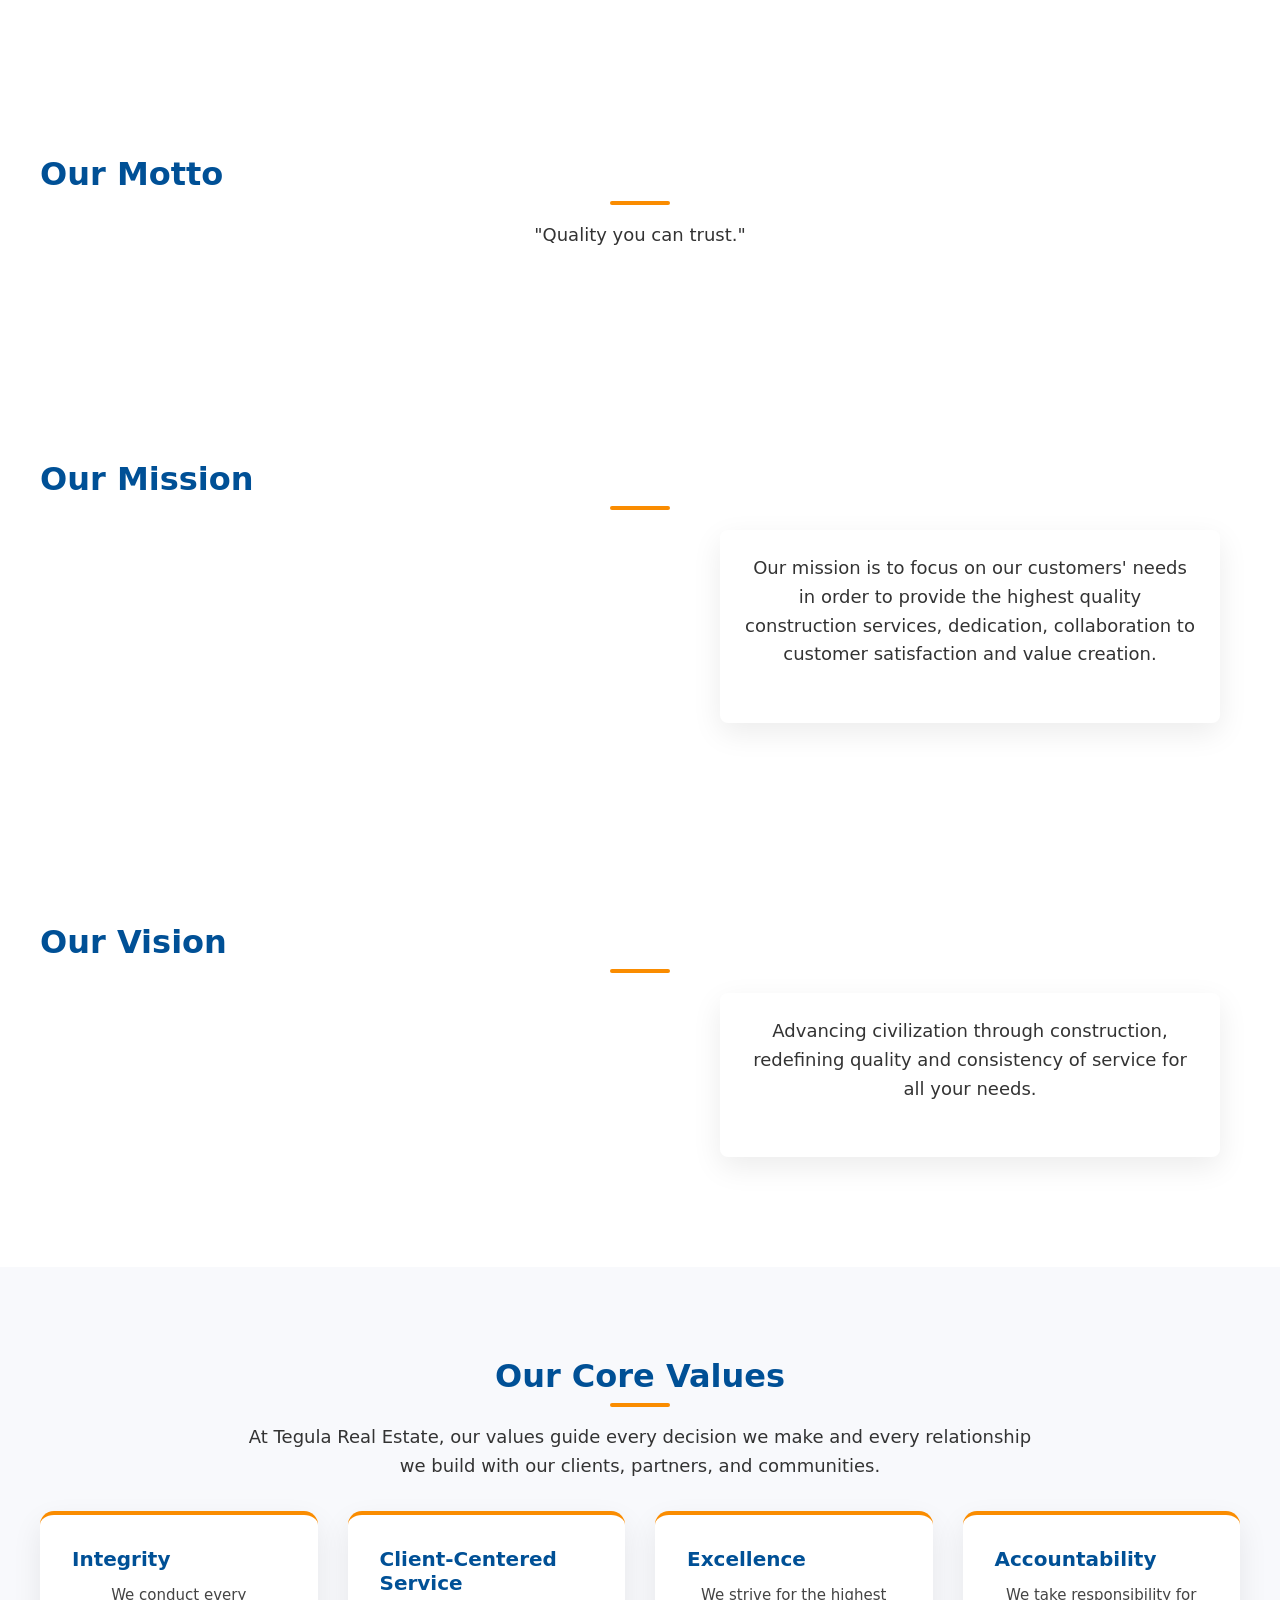
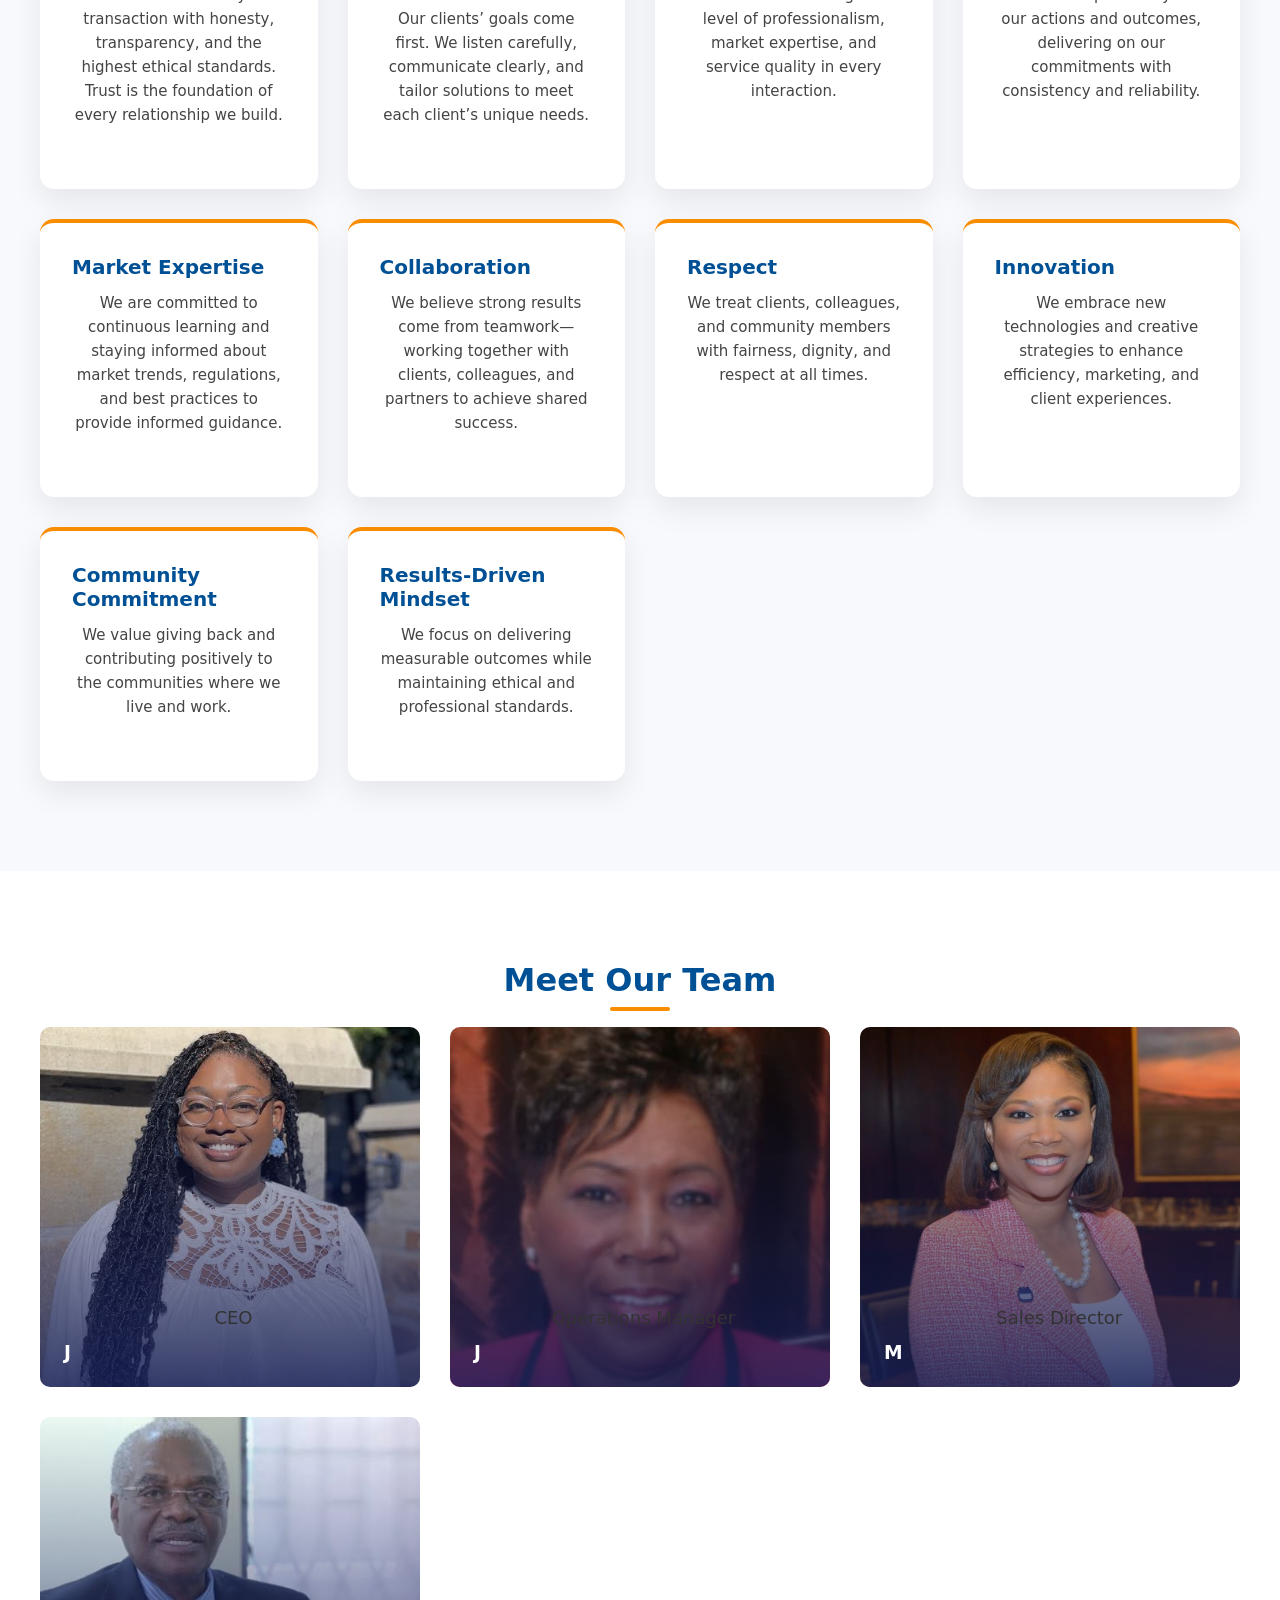
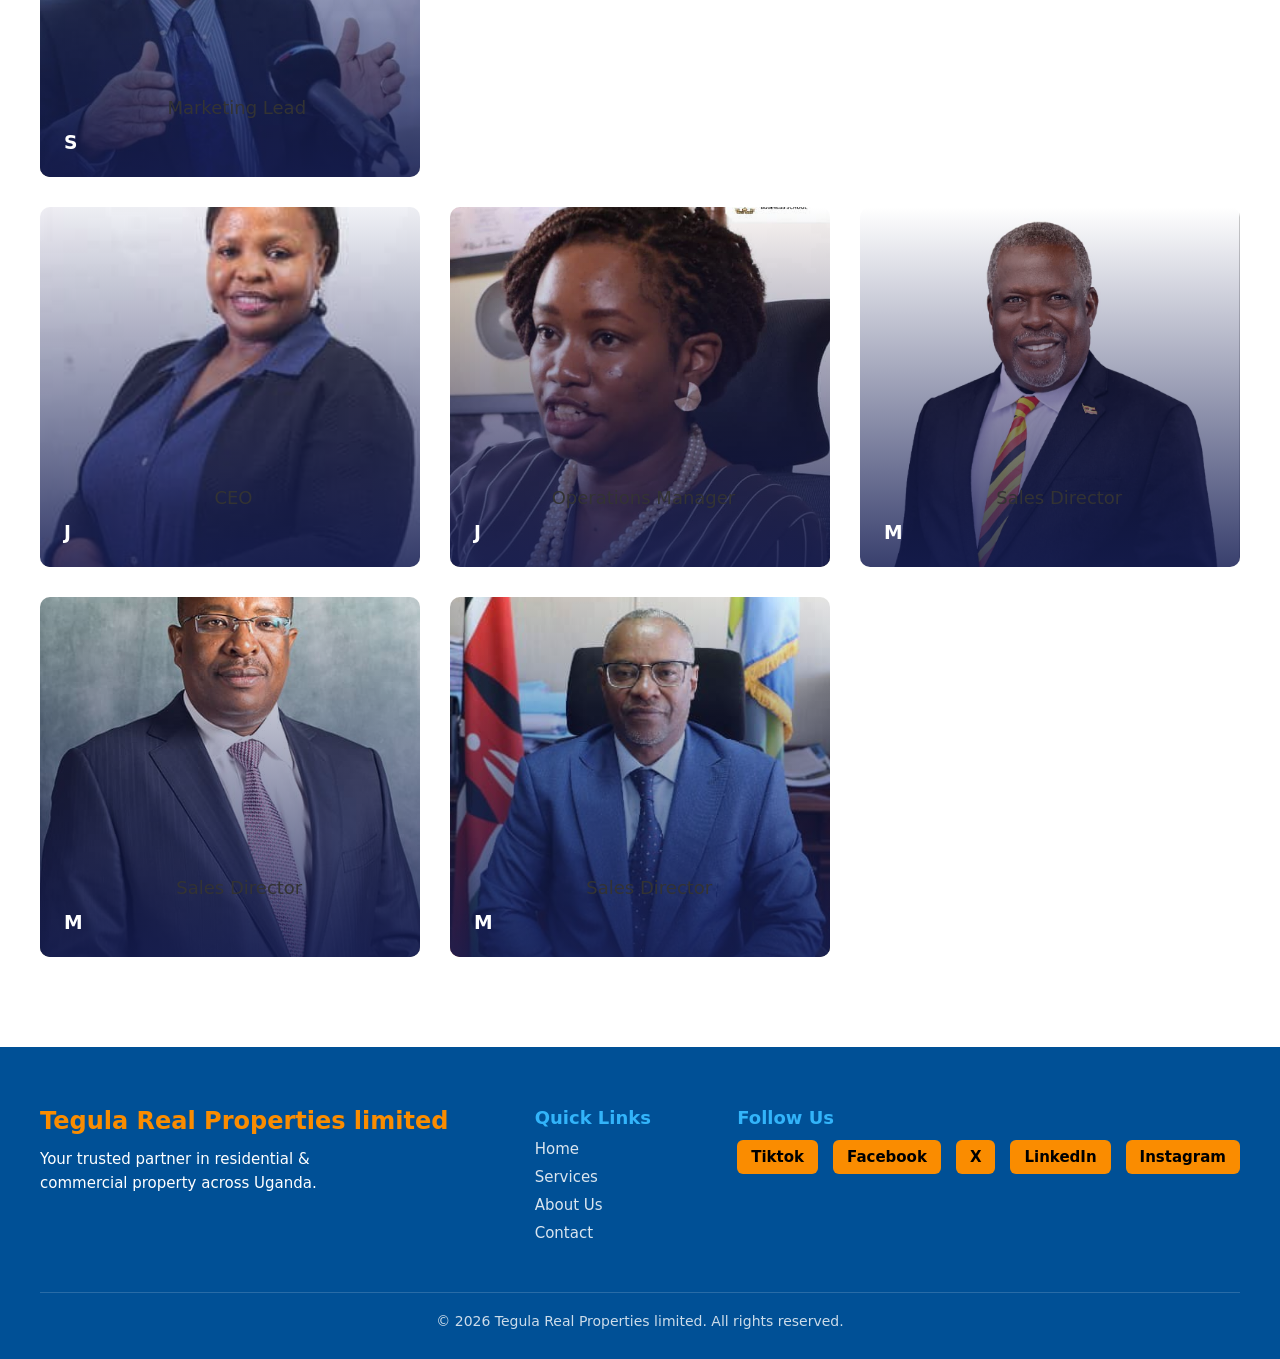
==== commit e15d057a: "corrected emails" ====
--- a/about.html
+++ b/about.html
@@ -296,7 +296,10 @@
   </section>
 
    
-    
+    <!-- Floating WhatsApp Button -->
+<a href="https://wa.me/256748922497" target="_blank" class="whatsapp-float">
+    <img src="https://img.icons8.com/ios-filled/32/ffffff/whatsapp.png" alt="WhatsApp">
+  </a>
   
 
 
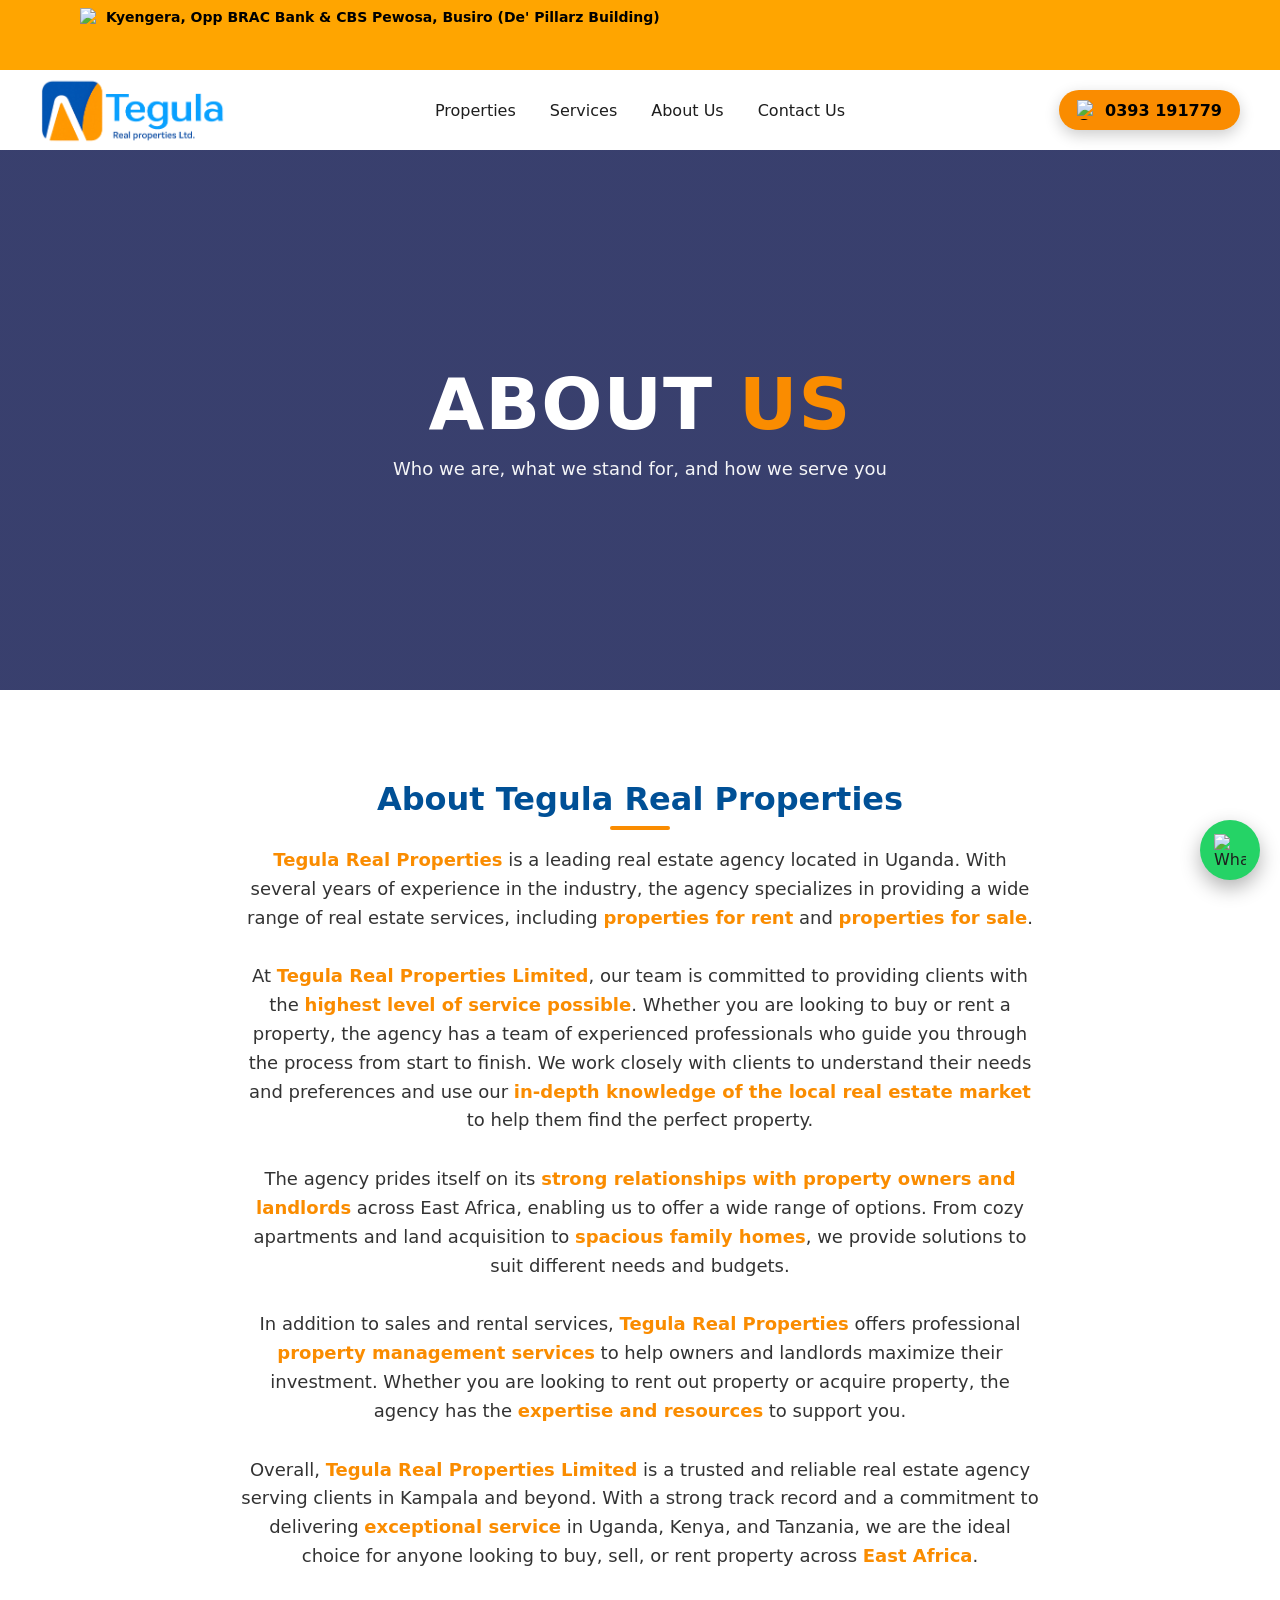
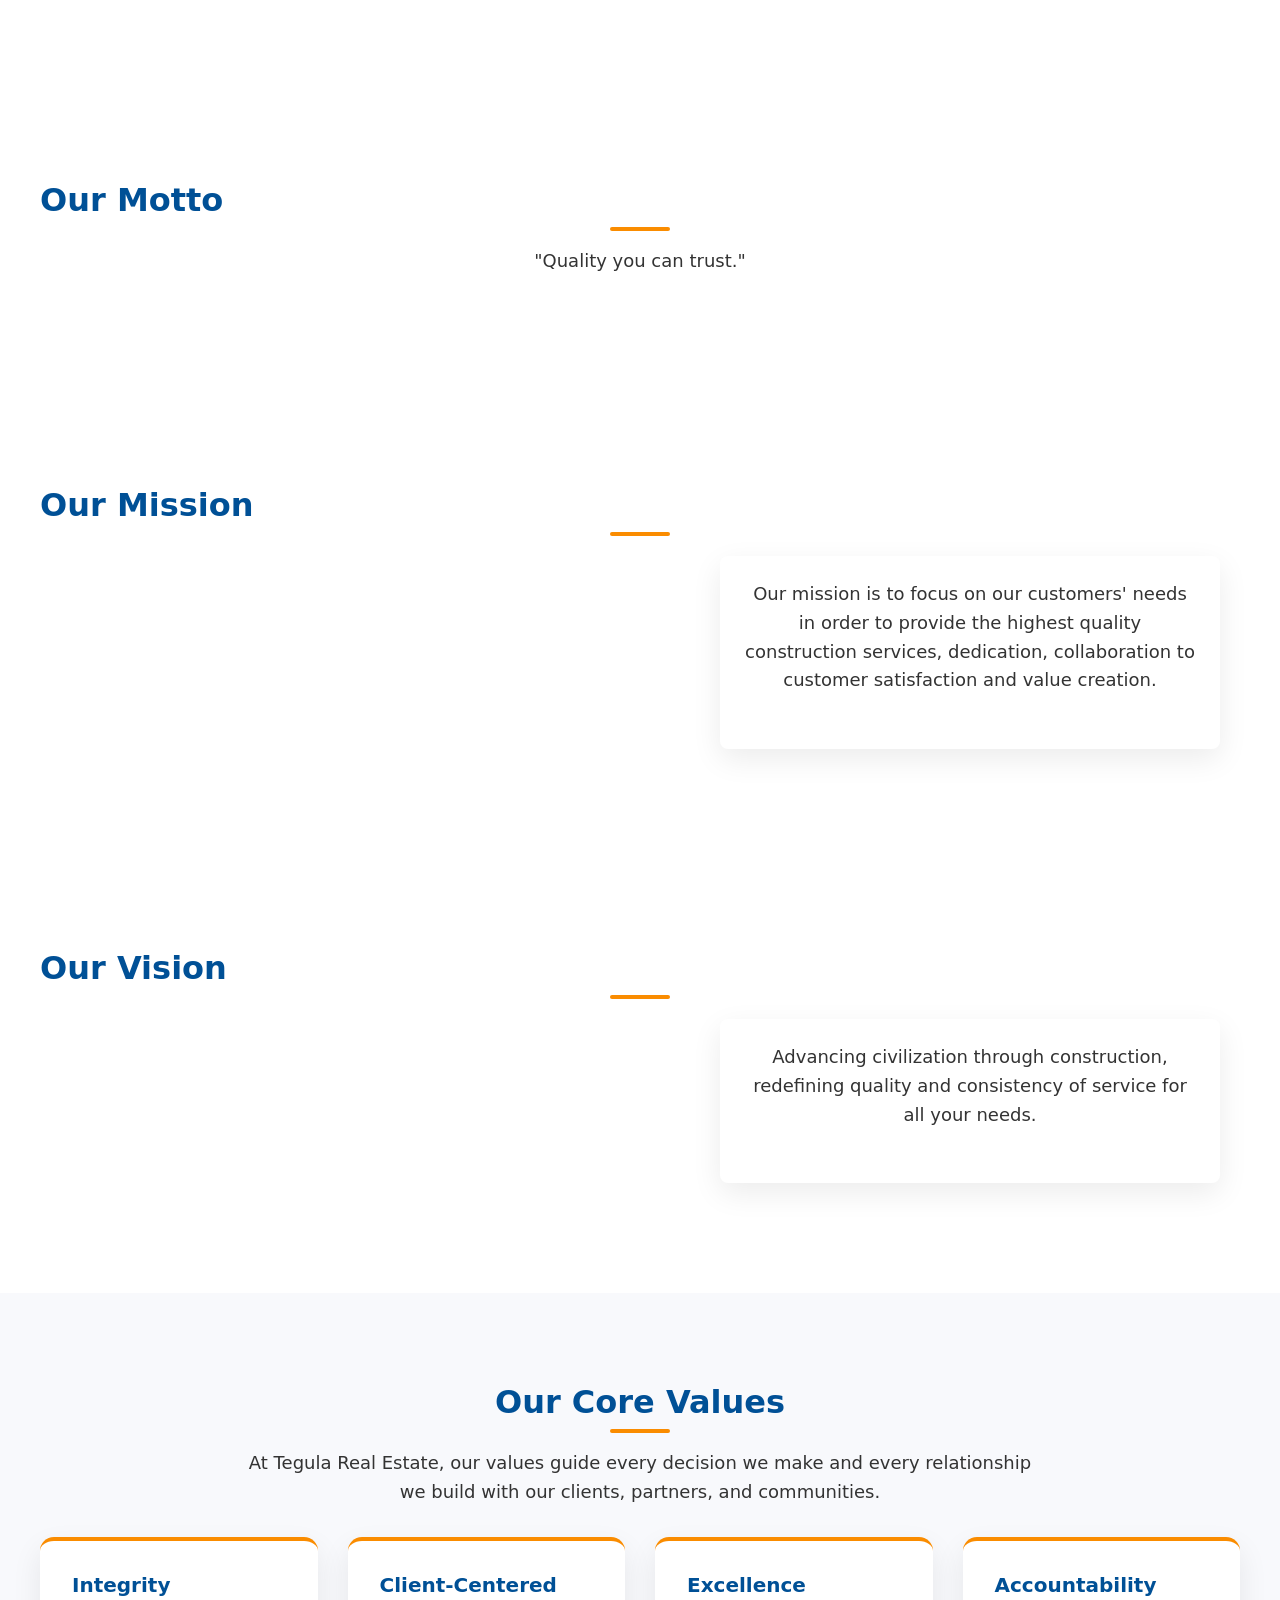
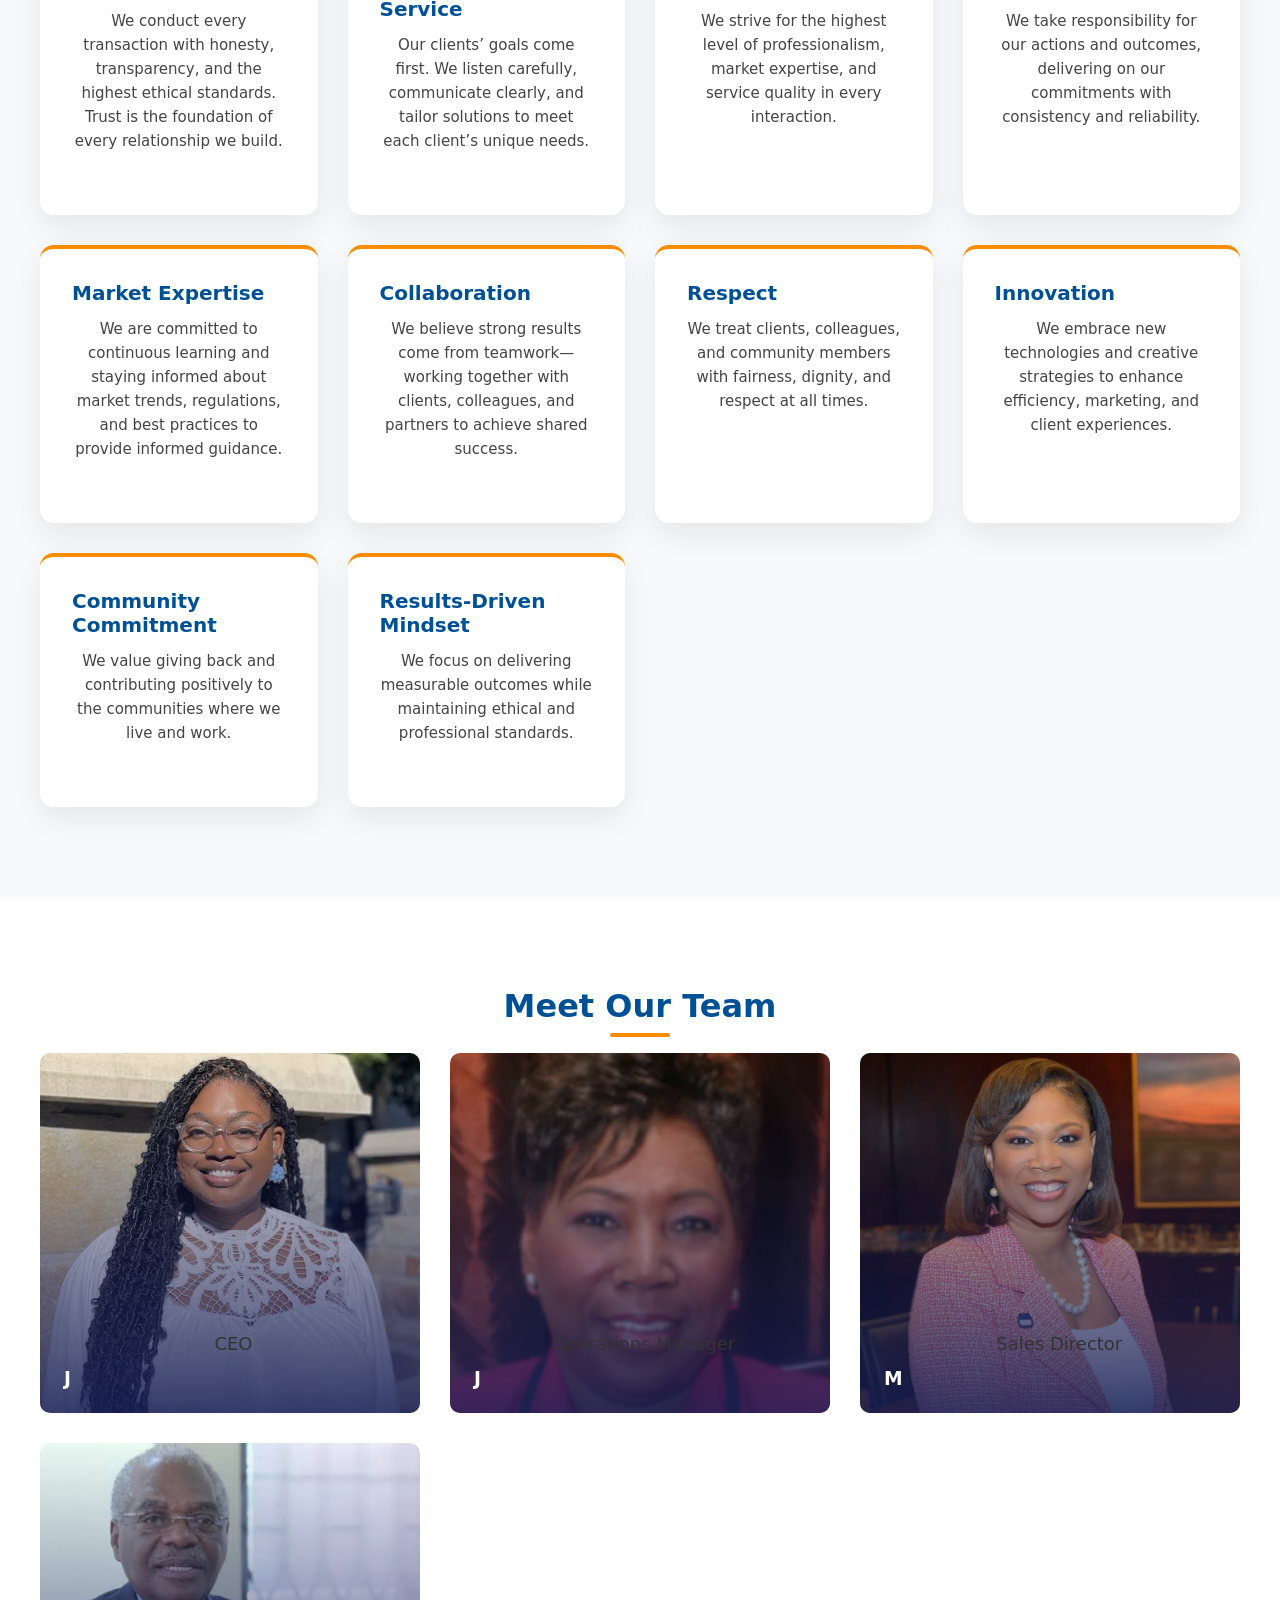
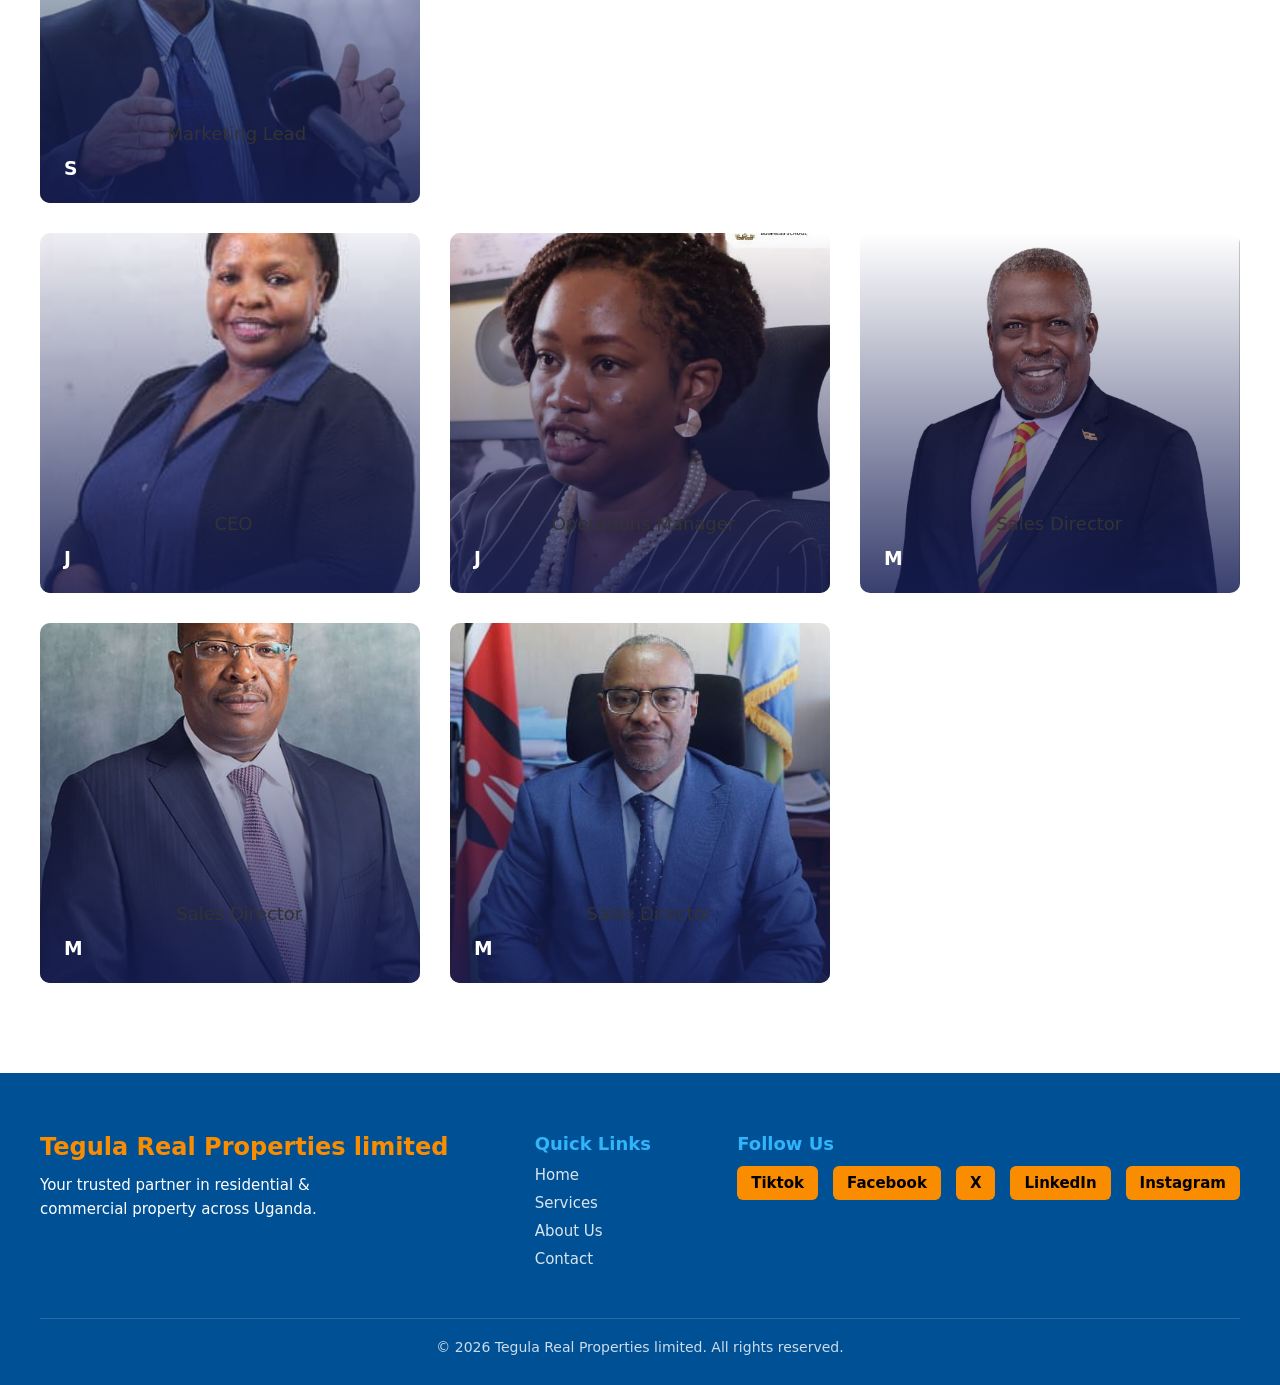
==== commit 3d7d0bb8: "corrected emails" ====
--- a/about.html
+++ b/about.html
@@ -5,6 +5,13 @@
   <meta name="viewport" content="width=device-width, initial-scale=1.0" />
   <title>About Us -  Tegula Real Properties limited</title>
   <link rel="stylesheet" href="css/style.css" />
+    <link rel="icon" href="/favicon-32x32.png" type="image/x-icon">
+   <link rel="icon" href="/android-chrome-192x192.png" type="image/x-icon">
+   <link rel="icon" href="/favicon.ico" type="image/x-icon">
+
+<link rel="shortcut icon" href="/favicon.ico">
+
+
 </head>
 <body>
 
@@ -23,7 +30,7 @@
       </a>
     </span>
 
-    <a href="#" class="cta-btn">Schedule a Visit</a>
+   
   </div>
 </div>
 
--- a/css/style.css
+++ b/css/style.css
@@ -33,12 +33,31 @@
 }
 
 /* Header */
-.header{
-  position:sticky;top:0;background:#fff;z-index:50;
-  box-shadow:0 4px 20px rgba(0,0,0,.05);
-  padding-top: 44px;
-}
-
+.header {
+  margin-top: 70px; /* same as top-bar height */
+  background: #fff;
+  z-index: 100;
+}
+
+
+:root {
+  --topbar-h: 70px;
+  --header-h: 64px;
+}
+
+.top-bar .schedule-btn {
+  white-space: nowrap;       /* prevents wrapping */
+  padding: 10px 16px;
+  border-radius: 999px;
+  font-size: 14px;
+  display: inline-flex;
+  align-items: center;
+  gap: 6px;
+}
+
+.top-bar > * {
+  flex-shrink: 0;
+}
 
 /* Header Navigation */
 .nav {
@@ -1351,9 +1370,10 @@
   .nav{padding:14px 20px}
   .section{padding:60px 20px}
 }
+/*  
 @media(max-width:900px){
   .menu {
-    position: fixed; /* still slides from right */
+    position: fixed; /* still slides from right 
     top: 0;
     right: -100%;
     width: 260px;
@@ -1363,7 +1383,70 @@
     gap: 20px;
     transition: .4s;
     box-shadow: -10px 0 30px rgba(0,0,0,.1);
-    transform: none; /* remove centering on mobile */
+    transform: none; /* remove centering on mobile 
+  }
+}
+
+ */
+
+ @media (max-width: 900px) {
+  .menu {
+    display: none;
+    position: fixed;
+    top: 70px; /* 🔑 BELOW top bar */
+    right: 0;
+    width: 260px;
+    height: calc(100vh - 70px);
+    background: #fff;
+    flex-direction: column;
+    padding: 40px 20px;
+    gap: 20px;
+    box-shadow: -10px 0 30px rgba(0,0,0,.1);
+    z-index: 1000;
+  }
+
+  .menu.open {
+    display: flex;
+  }
+
+  .hamburger {
+    display: flex;
+  }
+}
+
+
+
+
+
+
+
+.menu {
+  display: flex;
+  gap: 30px;
+  list-style: none;
+}
+@media (max-width: 900px) {
+  .menu {
+    display: none;            /* 🔑 hide by default */
+    position: fixed;
+    top: 0;
+    right: 0;
+    width: 260px;
+    height: 100vh;
+    background: #fff;
+    flex-direction: column;
+    padding: 80px 20px;
+    gap: 20px;
+    box-shadow: -10px 0 30px rgba(0,0,0,.1);
+    z-index: 1000;
+  }
+
+  .menu.open {
+    display: flex;            /* 🔑 show ONLY when opened */
+  }
+
+  .hamburger {
+    display: flex;
   }
 }
 
@@ -1522,14 +1605,17 @@
   box-shadow: 0 2px 6px rgba(0,0,0,0.1);
 }
 */
-.top-bar {
+
+ .top-bar {
   position: fixed;
   top: 0;
   left: 0;
   width: 100%;
-  background: #FA8112;
-  z-index: 10000; /* higher than hero & card */
-}
+  height: 70px; /* IMPORTANT */
+  background: orange;
+  z-index: 1100;
+}
+
 
 
 
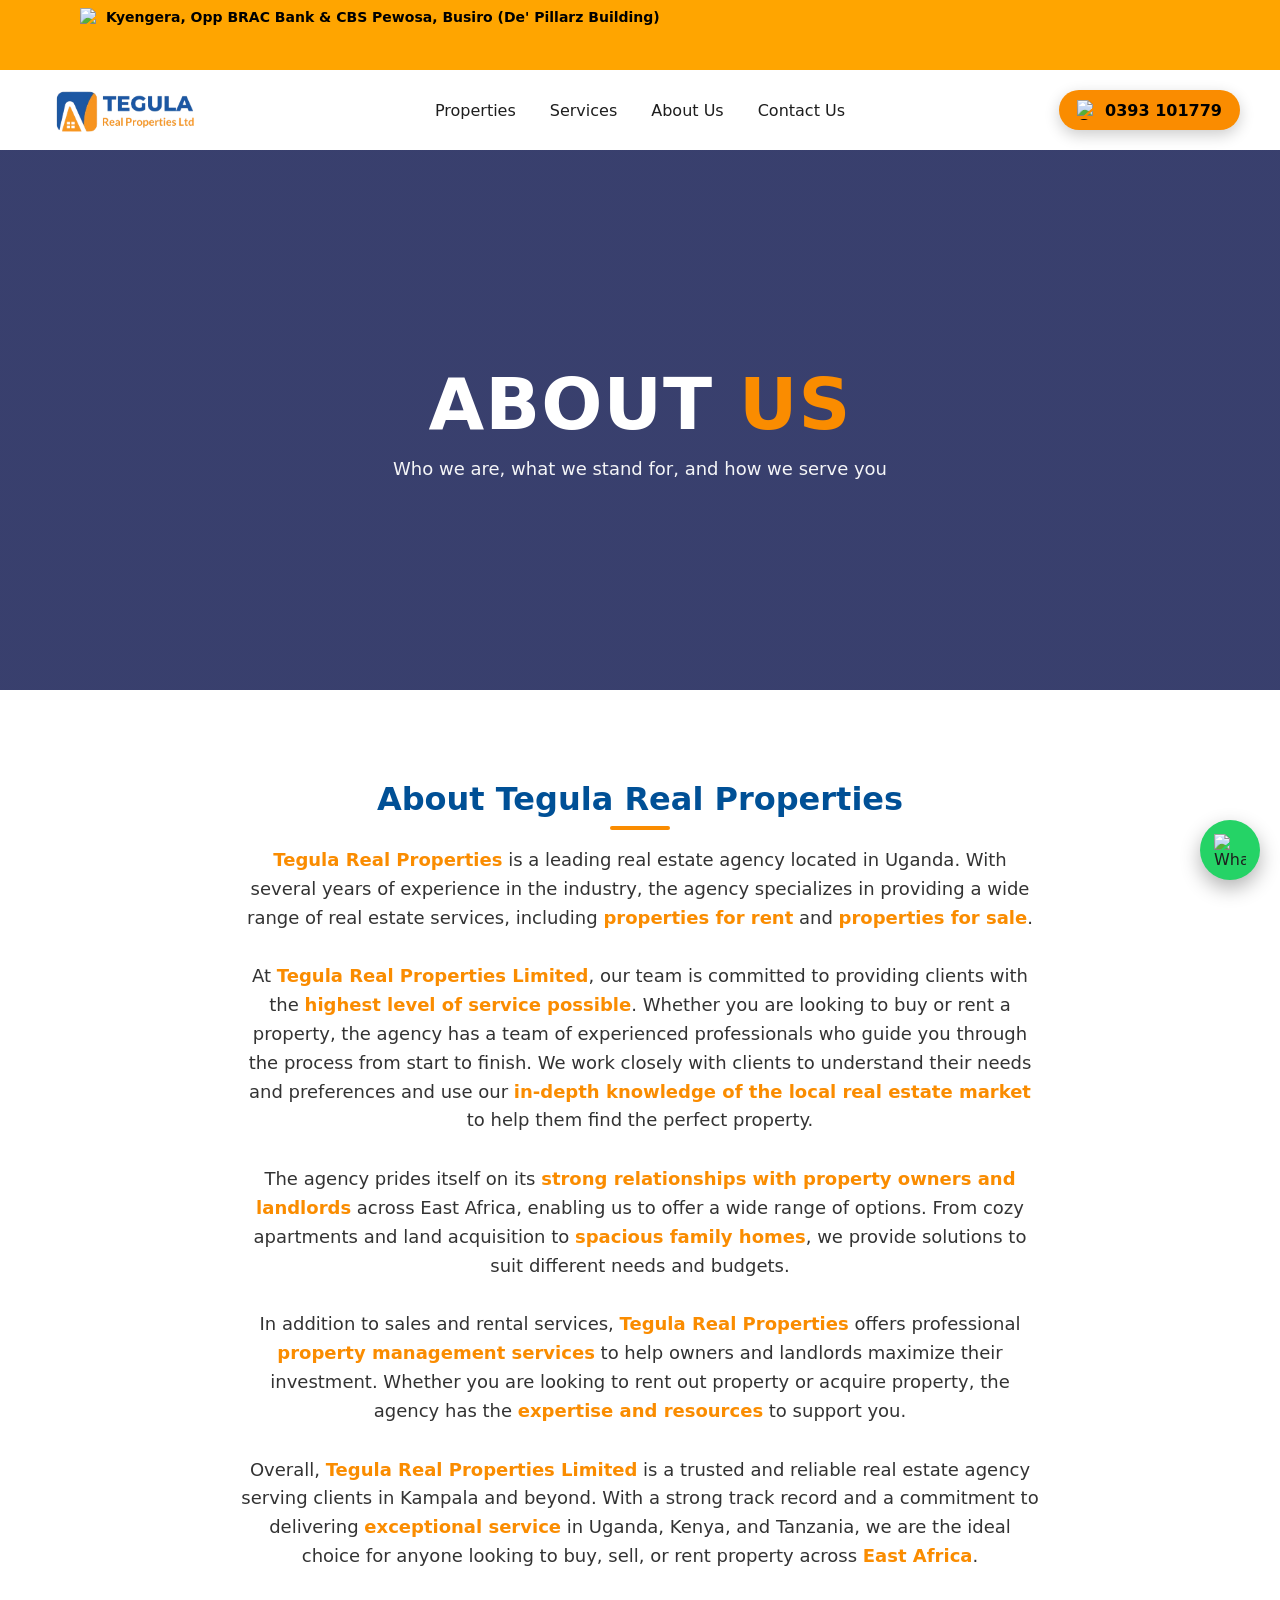
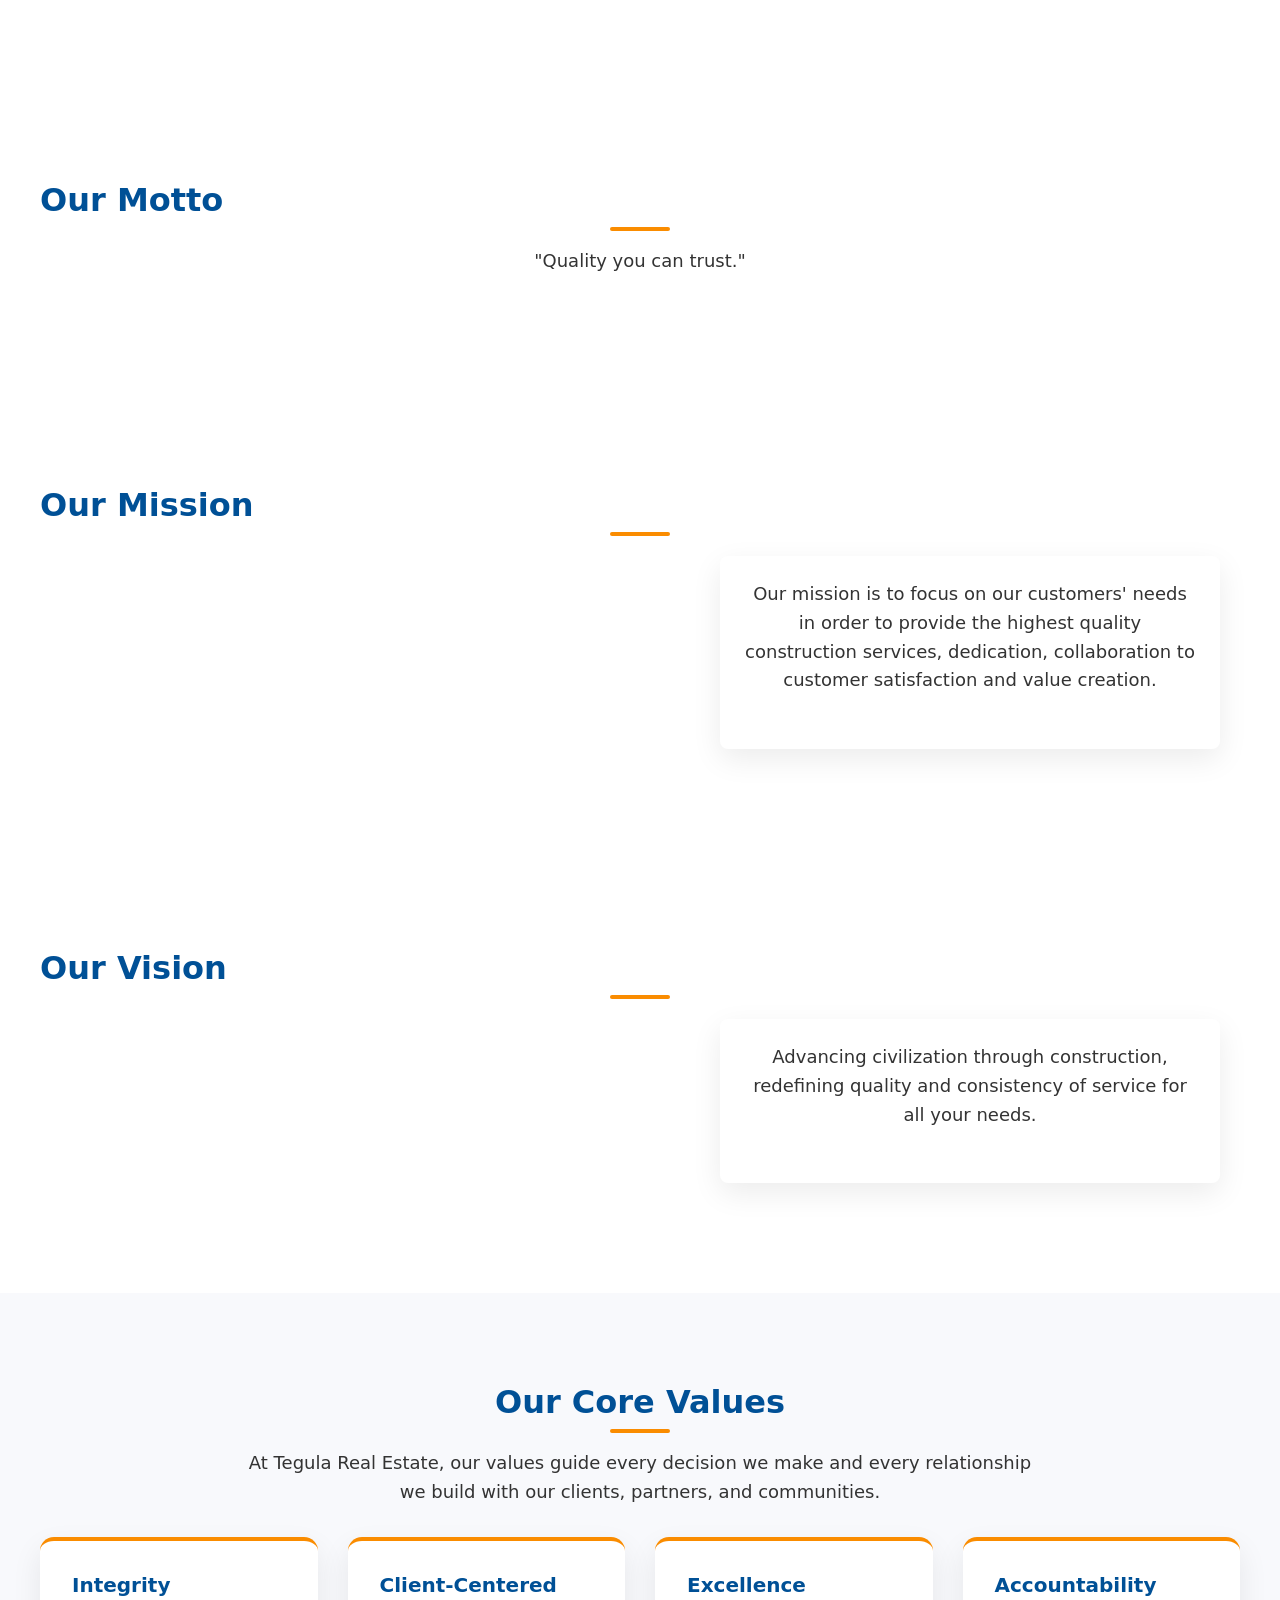
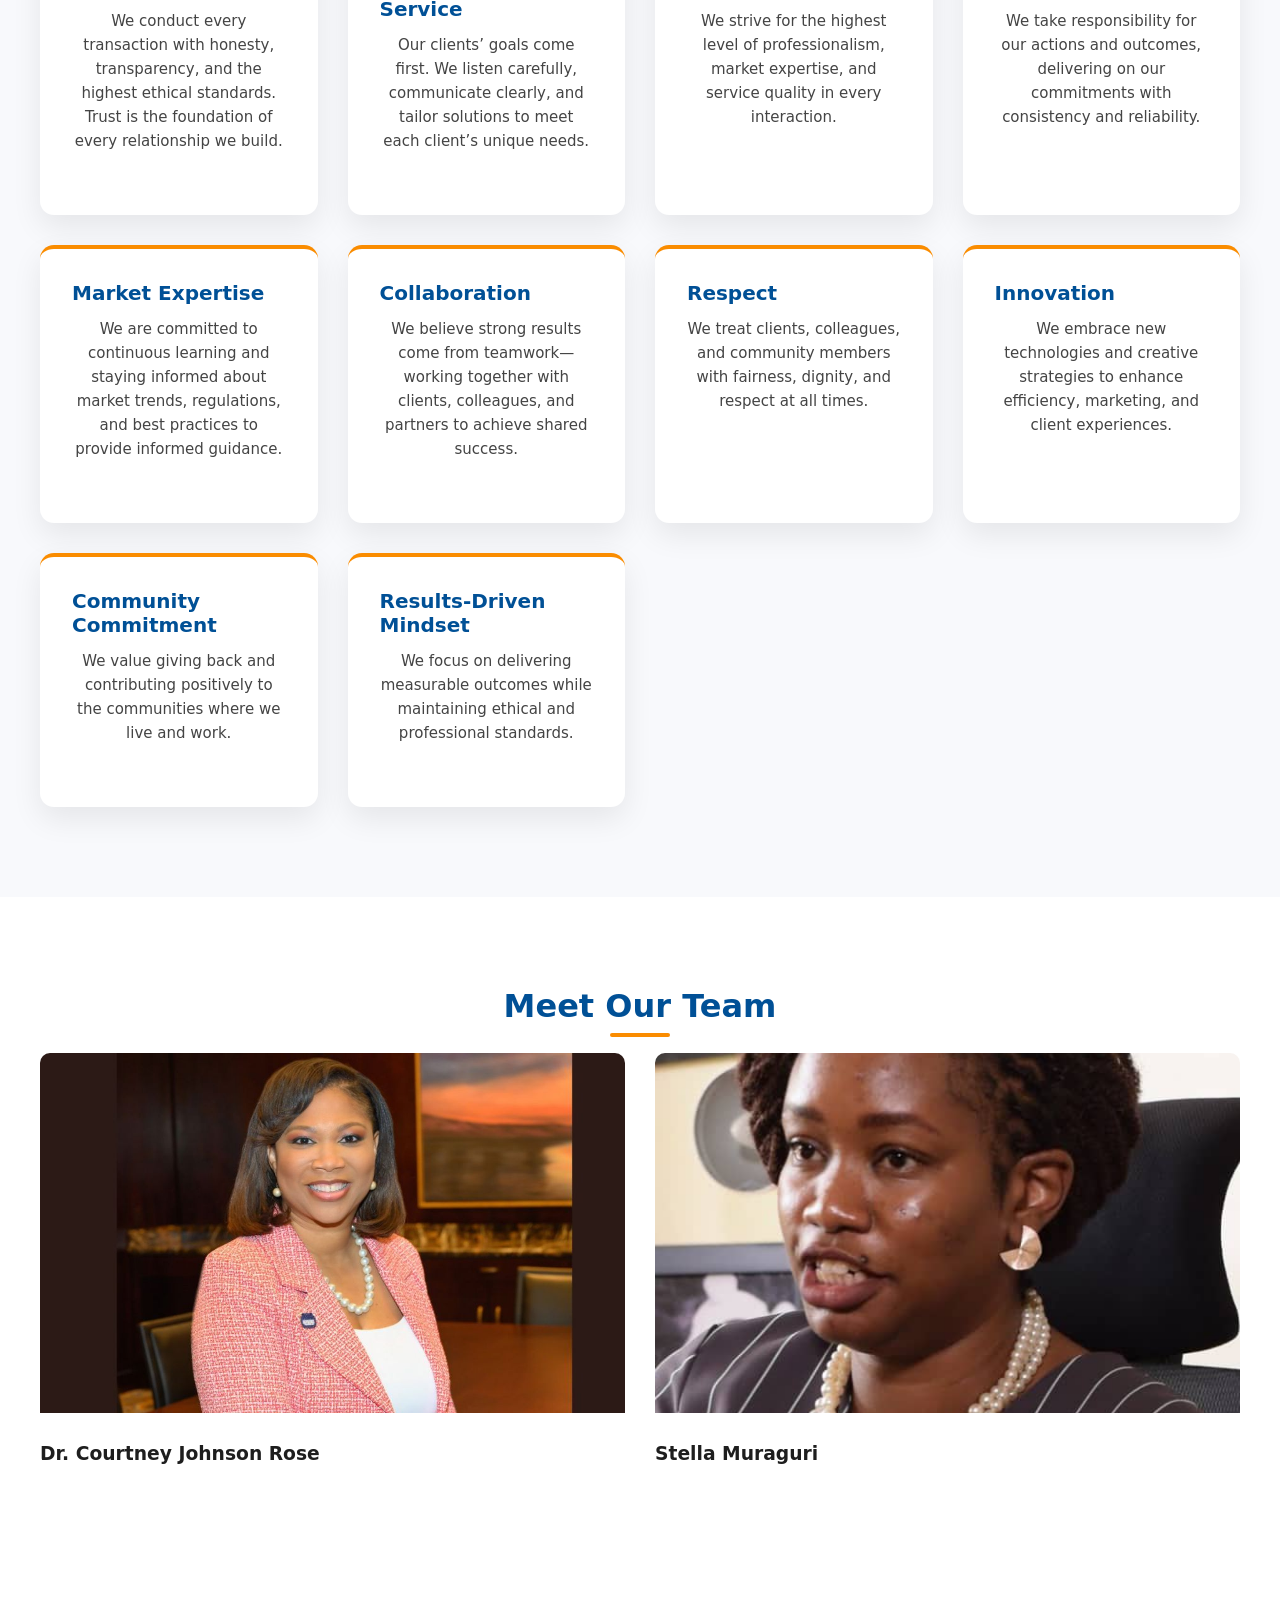
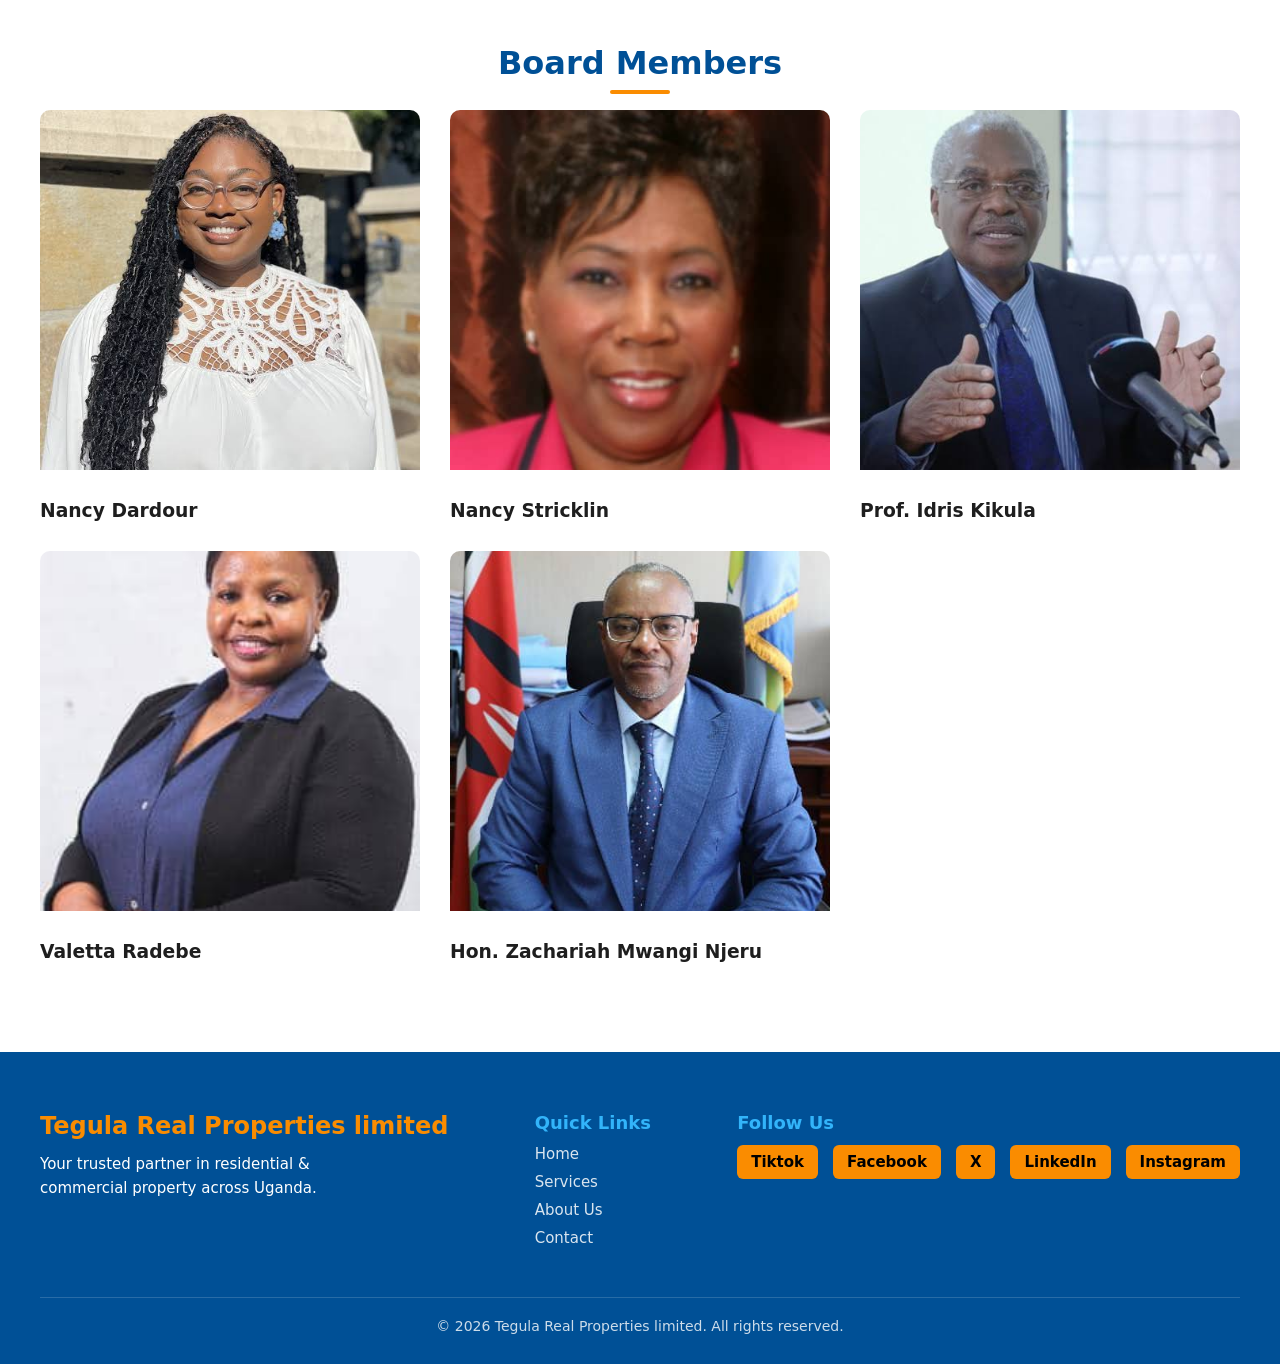
==== commit 0cf8ae24: "added properties modal" ====
--- a/about.html
+++ b/about.html
@@ -42,7 +42,7 @@
     <div class="nav">
   <div class="logo">
   <a href="index.html">
-    <img src="images/logo (1).png" alt="Tegula Real Estate Logo">
+    <img src="images/logotegula.png" alt="Tegula Real Estate Logo">
   </a>
 </div>
 
@@ -60,7 +60,7 @@
   <!-- Contact Button -->
   <a href="#"  class="contact-btn">
     <img src="https://img.icons8.com/ios-filled/24/ffffff/phone.png" alt="Call Icon" />
-   0393 191779
+   0393 101779
   </a>
   
 
@@ -69,10 +69,6 @@
     <span></span><span></span><span></span>
   </button>
 </div>
-
-  </header>
-
-  <!-- Hero Section -->
   
 
   <section class="page-hero">
@@ -259,48 +255,62 @@
   <section class="section reveal">
     <h2 class="center">Meet Our Team</h2>
     <div class="tiles">
+      
+      
+      <div class="tile">
+    <img src="images/1000095600.jpg" alt="Jane Smith">
+        <h3 style="margin-top: 30px;">Dr. Courtney Johnson Rose</h3>
+      </div>
+       <div class="tile">
+        <img src="images/1000095613.jpg" alt="Jane Smith" style="position: center;">
+        <span></span>
+       
+        <h3 style="margin-top: 30px;">Stella Muraguri</h3>
+
+      </div>
+      
+    </div>
+   
+    
+  </section>
+
+
+
+<section class="section reveal">
+    <h2 class="center">Board Members</h2>
+    <div class="tiles">
       <div class="tile">
         <img src="images/1000095592.jpg" alt="John Doe">
-        <div class="overlay"><h3>J</h3><p>CEO</p></div>
+        <h3 style="margin-top: 30px;">Nancy Dardour </h3> 
       </div>
       <div class="tile">
         <img src="images/1000095596.jpg" alt="Jane Smith">
-        <div class="overlay"><h3>J</h3><p>Operations Manager</p></div>
-      </div>
-      <div class="tile">
-    <img src="images/1000095600.jpg" alt="Jane Smith">
-        <div class="overlay"><h3>M</h3><p>Sales Director</p></div>
-      </div>
+        <h3 style="margin-top: 30px;">Nancy Stricklin</h3>
+      </div>
+      
       <div class="tile">
         <img src="images/1000095605.jpg" alt="S">
-        <div class="overlay"><h3>S</h3><p>Marketing Lead</p></div>
+        <h3 style="margin-top: 30px;">Prof. Idris Kikula</h3>
       </div>
     </div>
    
     <div class="tiles" style="margin-top: 30px;">
       <div class="tile">
         <img src="images/1000095607.jpg" alt="John Doe">
-        <div class="overlay"><h3>J</h3><p>CEO</p></div>
-      </div>
-      <div class="tile">
-        <img src="images/1000095613.jpg" alt="Jane Smith">
-        <div class="overlay"><h3>J</h3><p>Operations Manager</p></div>
-      </div>
-      <div class="tile">
-    <img src="images/1000095616.jpg" alt="Jane Smith">
-        <div class="overlay"><h3>M</h3><p>Sales Director</p></div>
-      </div>
-      <div class="tile">
-        <img src="images/1000095631.jpg" alt="S">
-        <div class="overlay"><h3>M</h3><p>Sales Director</p></div>
-      </div>
+        <h3 style="margin-top: 30px;">Valetta Radebe</h3>
+      </div>
+      
+      
       <div class="tile">
         <img src="images/1000095602.jpg" alt="S">
-        <div class="overlay"><h3>M</h3><p>Sales Director</p></div>
-      </div>
-    </div> 
-
-  </section>
+        
+        <h3 style="margin-top: 30px;">Hon. Zachariah Mwangi Njeru</h3>
+        </div>  
+        <div></div>  
+        </section>      
+
+
+
 
    
     <!-- Floating WhatsApp Button -->
--- a/css/style.css
+++ b/css/style.css
@@ -1693,3 +1693,93 @@
     grid-template-columns: 1fr;
   }
 }
+
+.property-carousel {
+  position: relative;
+  width: 100%;
+  height: 220px;
+  overflow: hidden;
+  border-radius: 10px;
+}
+
+.property-carousel img {
+  width: 100%;
+  height: 220px;
+  object-fit: cover;
+  display: none;
+}
+
+.property-carousel img.active {
+  display: block;
+}
+
+.carousel-btn {
+  position: absolute;
+  top: 50%;
+  transform: translateY(-50%);
+  background: rgba(0,0,0,0.6);
+  color: #fff;
+  border: none;
+  font-size: 18px;
+  padding: 6px 10px;
+  cursor: pointer;
+  border-radius: 50%;
+}
+
+.carousel-btn.prev { left: 8px; }
+.carousel-btn.next { right: 8px; }
+
+.carousel-btn:hover {
+  background: #f57c00;
+}
+/* ===== FULLSCREEN IMAGE MODAL ===== */
+/* IMAGE MODAL */
+.image-modal {
+  display: none;
+  position: fixed;
+  z-index: 9999;
+  left: 0;
+  top: 0;
+  width: 100%;
+  height: 100%;
+  background: rgba(0, 0, 0, 0.85);
+  align-items: center;
+  justify-content: center;
+}
+
+.image-modal img {
+  max-width: 90%;
+  max-height: 90%;
+  border-radius: 8px;
+}
+
+.close-modal {
+  position: absolute;
+  top: 20px;
+  right: 30px;
+  color: #fff;
+  font-size: 35px;
+  cursor: pointer;
+}
+
+/* Make images clickable */
+.carousel-img {
+  cursor: pointer;
+}
+
+/* Smooth zoom animation */
+@keyframes zoomIn {
+  from {
+    transform: scale(0.9);
+    opacity: 0;
+  }
+  to {
+    transform: scale(1);
+    opacity: 1;
+  }
+}
+
+/* Make carousel images clickable */
+.property-carousel img {
+  cursor: pointer;
+}
